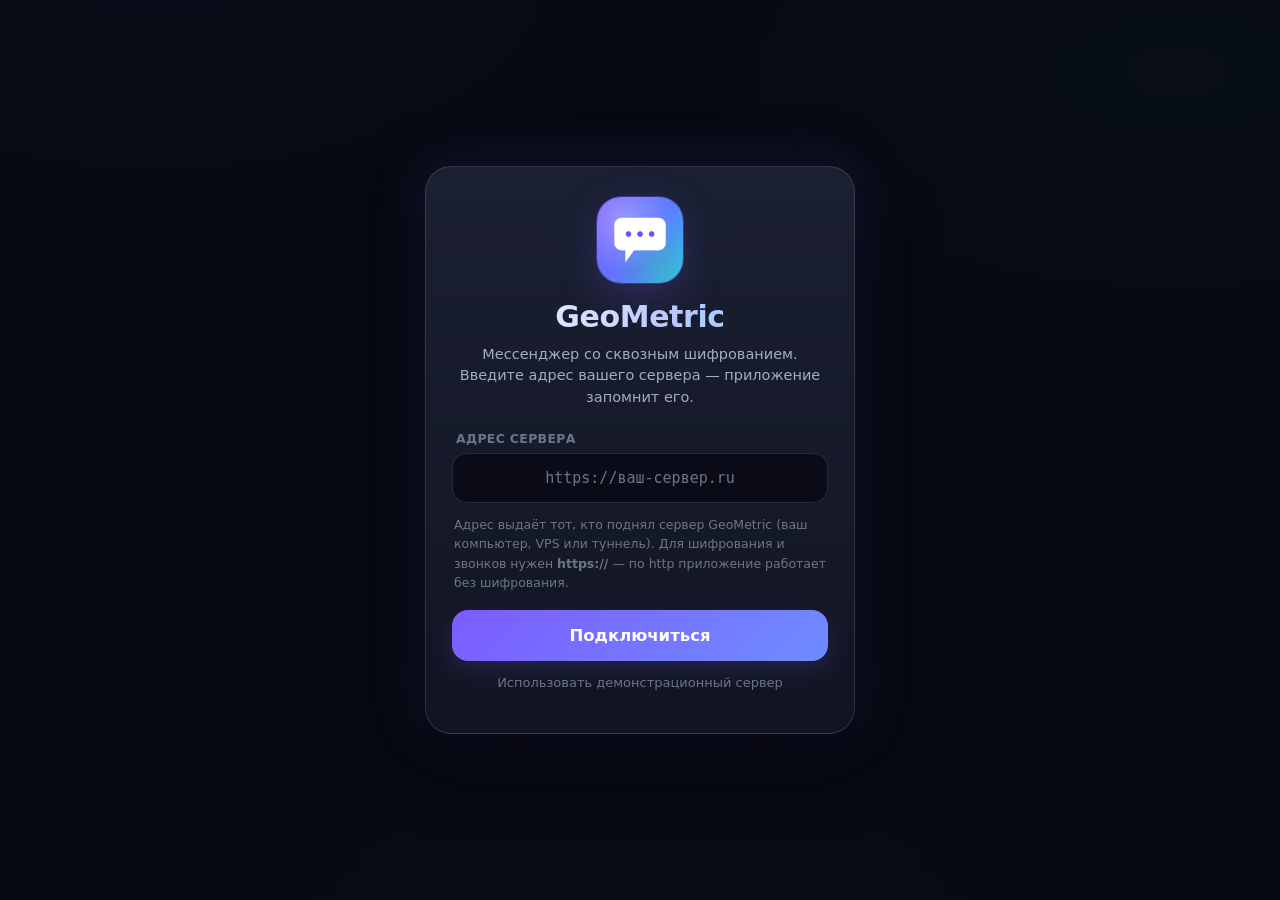
==== www/index.html @ a2c290f8 "Add files via upload" ====
<!DOCTYPE html>
<!-- GeoMetric — приложение-мессенджер. Этот файл описывает всю структуру интерфейса. -->
<html lang="ru" data-theme="dark">
<!-- data-theme переключает тему оформления: dark / light / amoled (меняется из JavaScript). -->
<head>
  <meta charset="UTF-8" />
  <!-- Кириллица отображается корректно только при UTF-8. -->
  <meta name="viewport" content="width=device-width, initial-scale=1, viewport-fit=cover, maximum-scale=1, user-scalable=no" />
  <!-- Адаптация под телефон: масштаб 1:1, учёт «вырезов» экрана (view-fit=cover).
       user-scalable=no запрещает «щипковый» зум — веб-страницы можно масштабировать,
       а приложения нет. -->
  <meta name="format-detection" content="telephone=no" />
  <!-- Телефонные номера в тексте не превращаются в ссылки-звонки браузера. -->
  <meta name="mobile-web-app-capable" content="yes" />
  <!-- На Android окно открывается без адресной строки (как приложение). -->
  <meta name="apple-mobile-web-app-capable" content="yes" />
  <!-- То же для iPhone/iPad. -->
  <meta name="apple-mobile-web-app-status-bar-style" content="black-translucent" />
  <!-- Статус-бар на iPhone: тёмный и прозрачный, сливается с интерфейсом. -->
  <meta name="theme-color" content="#0b0d12" />
  <!-- Цвет статус-бара в мобильном приложении. -->
  <meta name="description" content="GeoMetric — мессенджер со сквозным шифрованием, звонками и историями." />
  <!-- Короткое описание приложения. -->
  <title>GeoMetric</title>
  <!-- Заголовок окна. -->
  <link rel="manifest" href="manifest.webmanifest" />
  <!-- «Паспорт» приложения: по нему телефон установит GeoMetric как обычное приложение. -->
  <link rel="apple-touch-icon" href="icons/apple-touch-icon.png" />
  <!-- Иконка для установки на iPhone/iPad. -->
  <link rel="icon" href="icons/favicon.png" />
  <!-- Иконка вкладки в браузере. -->
  <link rel="stylesheet" href="style.css" />
  <!-- Новый слой оформления: современный вид приложения -->
  <link rel="stylesheet" href="design.css" />
  <!-- Наши стили: темы, анимации, вёрстка. -->
  <script src="socket.io.min.js"></script>
  <!-- Библиотека связи с сервером в реальном времени. -->
</head>
<body>

<!-- ======================= СПРАЙТ ИКОНОК =======================
     Все иконки нарисованы один раз здесь (векторно) и переиспользуются
     в разметке тегом <svg><use href="#i-имя"></use></svg>.
     Векторные иконки одинаковы на Windows, Linux, macOS, Android и iOS. -->
<svg width="0" height="0" style="position:absolute" aria-hidden="true">
  <defs>
    <!-- Определения переиспользуемых символов. -->
    <symbol id="i-logo" viewBox="0 0 24 24"><path d="M4 5.5A1.5 1.5 0 0 1 5.5 4h13A1.5 1.5 0 0 1 20 5.5v9.6a1.5 1.5 0 0 1-1.5 1.5H9.8l-4.2 3.3A1 1 0 0 1 4 19.1V5.5Z" fill="currentColor"/><circle cx="9" cy="10" r="1.3" fill="#fff"/><circle cx="12" cy="10" r="1.3" fill="#fff"/><circle cx="15" cy="10" r="1.3" fill="#fff"/></symbol>
    <!-- Логотип-«облачко сообщения». -->
    <symbol id="i-search" viewBox="0 0 24 24" fill="none" stroke="currentColor" stroke-width="1.8" stroke-linecap="round"><circle cx="11" cy="11" r="6.4"/><path d="m16 16 4 4"/></symbol>
    <!-- Лупа (поиск). -->
    <symbol id="i-edit" viewBox="0 0 24 24" fill="none" stroke="currentColor" stroke-width="1.8" stroke-linecap="round" stroke-linejoin="round"><path d="M4 20h4L20 8l-4-4L4 16v4Z"/><path d="M14.5 5.5 18.5 9.5"/></symbol>
    <!-- Карандаш (новый чат). -->
    <symbol id="i-plus" viewBox="0 0 24 24" fill="none" stroke="currentColor" stroke-width="1.9" stroke-linecap="round"><circle cx="12" cy="12" r="8.6"/><path d="M12 8.4v7.2M8.4 12h7.2"/></symbol>
    <!-- Плюс в круге (добавить историю). -->
    <symbol id="i-phone" viewBox="0 0 24 24" fill="currentColor"><path d="M6.6 3.5c.6 0 1.1.35 1.35.9l1.25 2.75c.25.5.15 1.1-.2 1.55l-1.1 1.3a12.6 12.6 0 0 0 5.1 5.05l1.3-1.1c.45-.4 1.05-.5 1.6-.25l2.75 1.25c.55.25.9.75.9 1.35v2.4c0 .95-.8 1.75-1.75 1.7C11.3 20 4 12.7 3.5 5.25A1.7 1.7 0 0 1 5.2 3.5h1.4Z"/></symbol>
    <!-- Трубка (аудиозвонок). -->
    <symbol id="i-video" viewBox="0 0 24 24" fill="none" stroke="currentColor" stroke-width="1.8" stroke-linejoin="round"><rect x="3" y="6.4" width="12.6" height="11.2" rx="2.6"/><path d="M15.6 11.2 21 8v8l-5.4-3.2Z"/></symbol>
    <!-- Камера (видеозвонок). -->
    <symbol id="i-send" viewBox="0 0 24 24" fill="currentColor"><path d="M20.6 3.7 3.9 10.3c-.7.3-.7 1.3.1 1.5l6 1.9 1.9 6c.2.7 1.2.8 1.5 0l8.2-16Z"/></symbol>
    <!-- Самолётик (отправить). -->
    <symbol id="i-smile" viewBox="0 0 24 24" fill="none" stroke="currentColor" stroke-width="1.7" stroke-linecap="round"><circle cx="12" cy="12" r="8.5"/><path d="M9.2 9.8h.01M14.8 9.8h.01"/><path d="M8.8 14.1a4.3 4.3 0 0 0 6.4 0"/></symbol>
    <!-- Смайлик (эмодзи). -->
    <symbol id="i-clip" viewBox="0 0 24 24" fill="none" stroke="currentColor" stroke-width="1.7" stroke-linecap="round"><path d="M19.5 11.6 11.7 19.4a4.6 4.6 0 0 1-6.5-6.5l7.9-7.9a3.2 3.2 0 0 1 4.5 4.5l-7.9 7.9a1.8 1.8 0 0 1-2.5-2.5l7.1-7.1"/></symbol>
    <!-- Скрепка (прикрепить файл). -->
    <symbol id="i-x" viewBox="0 0 24 24" fill="none" stroke="currentColor" stroke-width="1.9" stroke-linecap="round"><path d="M6.5 6.5l11 11M17.5 6.5l-11 11"/></symbol>
    <!-- Крестик (закрыть). -->
    <symbol id="i-back" viewBox="0 0 24 24" fill="none" stroke="currentColor" stroke-width="2" stroke-linecap="round" stroke-linejoin="round"><path d="M14.5 5 7.5 12l7 7"/></symbol>
    <!-- Стрелка назад. -->
    <symbol id="i-chevron" viewBox="0 0 24 24" fill="none" stroke="currentColor" stroke-width="2" stroke-linecap="round" stroke-linejoin="round"><path d="M9.5 5.5l7 6.5-7 6.5"/></symbol>
    <!-- Стрелка «вперёд» (пункты настроек). -->
    <symbol id="i-settings" viewBox="0 0 24 24" fill="none" stroke="currentColor" stroke-width="1.7" stroke-linecap="round" stroke-linejoin="round"><circle cx="12" cy="12" r="3"/><path d="M19.4 15a1.7 1.7 0 0 0 .34 1.87l.06.06a2 2 0 1 1-2.83 2.83l-.06-.06a1.7 1.7 0 0 0-1.87-.34 1.7 1.7 0 0 0-1.04 1.56V21a2 2 0 1 1-4 0v-.07a1.7 1.7 0 0 0-1.11-1.56 1.7 1.7 0 0 0-1.87.34l-.06.06a2 2 0 1 1-2.83-2.83l.06-.06a1.7 1.7 0 0 0 .34-1.87 1.7 1.7 0 0 0-1.56-1.04H3a2 2 0 1 1 0-4h.07A1.7 1.7 0 0 0 4.63 8.6a1.7 1.7 0 0 0-.34-1.87l-.06-.06a2 2 0 1 1 2.83-2.83l.06.06a1.7 1.7 0 0 0 1.87.34H9a1.7 1.7 0 0 0 1-1.56V3a2 2 0 1 1 4 0v.07a1.7 1.7 0 0 0 1.04 1.56 1.7 1.7 0 0 0 1.87-.34l.06-.06a2 2 0 1 1 2.83 2.83l-.06.06a1.7 1.7 0 0 0-.34 1.87V9c.24.63.85 1.05 1.53 1.05H21a2 2 0 1 1 0 4h-.07a1.7 1.7 0 0 0-1.53 1.05Z"/></symbol>
    <!-- Шестерёнка (настройки). -->
    <symbol id="i-lock" viewBox="0 0 24 24" fill="none" stroke="currentColor" stroke-width="1.8" stroke-linecap="round" stroke-linejoin="round"><rect x="4.5" y="10" width="15" height="10.5" rx="2.6"/><path d="M8 10V7.8a4 4 0 0 1 8 0V10"/></symbol>
    <!-- Замок закрыт — сообщение зашифровано. -->
    <symbol id="i-unlock" viewBox="0 0 24 24" fill="none" stroke="currentColor" stroke-width="1.8" stroke-linecap="round" stroke-linejoin="round"><rect x="4.5" y="10" width="15" height="10.5" rx="2.6"/><path d="M8 10V7.8a4 4 0 0 1 7.5-1.9"/></symbol>
    <!-- Замок открыт — шифрование недоступно. -->
    <symbol id="i-shield" viewBox="0 0 24 24" fill="none" stroke="currentColor" stroke-width="1.7" stroke-linejoin="round"><path d="M12 3.5 5 6.4v5.3c0 4.2 2.9 7.6 7 8.8 4.1-1.2 7-4.6 7-8.8V6.4L12 3.5Z"/><path d="m9.2 12 2 2 3.6-3.8"/></symbol>
    <!-- Щит (безопасность). -->
    <symbol id="i-bell" viewBox="0 0 24 24" fill="none" stroke="currentColor" stroke-width="1.7" stroke-linecap="round" stroke-linejoin="round"><path d="M6.5 10a5.5 5.5 0 0 1 11 0c0 4 1.5 5.5 1.5 5.5H5S6.5 14 6.5 10Z"/><path d="M10 18.5a2 2 0 0 0 4 0"/></symbol>
    <!-- Колокольчик (уведомления). -->
    <symbol id="i-user" viewBox="0 0 24 24" fill="none" stroke="currentColor" stroke-width="1.7" stroke-linecap="round"><circle cx="12" cy="8.5" r="3.8"/><path d="M4.8 20c.9-3.6 3.8-5.6 7.2-5.6s6.3 2 7.2 5.6"/></symbol>
    <!-- Силуэт (профиль). -->
    <symbol id="i-palette" viewBox="0 0 24 24" fill="none" stroke="currentColor" stroke-width="1.6" stroke-linecap="round"><path d="M12 3.5a8.5 8.5 0 1 0 0 17c1.4 0 2-.8 2-1.7 0-1.6-1.7-1.9-1.7-3.3 0-1 .8-1.7 1.9-1.7h1.9c2.1 0 3.4-1.4 3.4-3.3C19.5 6.6 16.2 3.5 12 3.5Z"/><circle cx="8.6" cy="10" r="1.1" fill="currentColor" stroke="none"/><circle cx="12" cy="8" r="1.1" fill="currentColor" stroke="none"/><circle cx="15.4" cy="10" r="1.1" fill="currentColor" stroke="none"/></symbol>
    <!-- Палитра (тема оформления). -->
    <symbol id="i-mic" viewBox="0 0 24 24" fill="none" stroke="currentColor" stroke-width="1.8" stroke-linecap="round"><rect x="9" y="3" width="6" height="11" rx="3"/><path d="M5.5 11.5a6.5 6.5 0 0 0 13 0M12 18v3"/></symbol>
    <!-- Микрофон включён. -->
    <symbol id="i-mic-off" viewBox="0 0 24 24" fill="none" stroke="currentColor" stroke-width="1.8" stroke-linecap="round"><rect x="9" y="3" width="6" height="11" rx="3"/><path d="M5.5 11.5a6.5 6.5 0 0 0 13 0M12 18v3M4 3.5l16.5 17"/></symbol>
    <!-- Микрофон выключен. -->
    <symbol id="i-cam" viewBox="0 0 24 24" fill="none" stroke="currentColor" stroke-width="1.8" stroke-linejoin="round"><rect x="3" y="6.4" width="12.6" height="11.2" rx="2.6"/><path d="M15.6 11.2 21 8v8l-5.4-3.2Z"/></symbol>
    <!-- Камера включена. -->
    <symbol id="i-cam-off" viewBox="0 0 24 24" fill="none" stroke="currentColor" stroke-width="1.8" stroke-linejoin="round"><rect x="3" y="6.4" width="12.6" height="11.2" rx="2.6"/><path d="M15.6 11.2 21 8v8l-5.4-3.2Z"/><path d="M4 3.5l16.5 17" stroke-linecap="round"/></symbol>
    <!-- Камера выключена. -->
    <symbol id="i-phone-in" viewBox="0 0 24 24" fill="currentColor"><path d="M6.6 3.5c.6 0 1.1.35 1.35.9l1.25 2.75c.25.5.15 1.1-.2 1.55l-1.1 1.3a12.6 12.6 0 0 0 5.1 5.05l1.3-1.1c.45-.4 1.05-.5 1.6-.25l2.75 1.25c.55.25.9.75.9 1.35v2.4c0 .95-.8 1.75-1.75 1.7C11.3 20 4 12.7 3.5 5.25A1.7 1.7 0 0 1 5.2 3.5h1.4Z"/><path d="M14 9.8h5m0 0-2.2-2.2M19 9.8l-2.2 2.2" stroke="#0b0d12" stroke-width="1.6" fill="none" stroke-linecap="round" stroke-linejoin="round"/></symbol>
    <!-- Входящий звонок (трубка со стрелкой внутрь). -->
    <symbol id="i-phone-out" viewBox="0 0 24 24" fill="currentColor"><path d="M6.6 3.5c.6 0 1.1.35 1.35.9l1.25 2.75c.25.5.15 1.1-.2 1.55l-1.1 1.3a12.6 12.6 0 0 0 5.1 5.05l1.3-1.1c.45-.4 1.05-.5 1.6-.25l2.75 1.25c.55.25.9.75.9 1.35v2.4c0 .95-.8 1.75-1.75 1.7C11.3 20 4 12.7 3.5 5.25A1.7 1.7 0 0 1 5.2 3.5h1.4Z"/><path d="M19 4.6h-5m0 0 2.2-2.2M14 4.6l2.2 2.2" stroke="#0b0d12" stroke-width="1.6" fill="none" stroke-linecap="round" stroke-linejoin="round"/></symbol>
    <!-- Исходящий звонок (трубка со стрелкой наружу). -->
    <symbol id="i-phone-missed" viewBox="0 0 24 24" fill="none" stroke="currentColor" stroke-width="1.9" stroke-linecap="round" stroke-linejoin="round"><path d="M3.5 7.5 6 5.6a1.6 1.6 0 0 1 2 .1l1.6 1.5c.5.5.6 1.3.2 1.9l-.6.9a11 11 0 0 0 3.6 3.5l.9-.6c.6-.4 1.4-.3 1.9.2l1.5 1.6c.5.5.5 1.4 0 2l-1.9 2.4a1.6 1.6 0 0 1-1.8.5C9 18.3 5.7 15 3 9.3a1.6 1.6 0 0 1 .5-1.8Z"/><path d="M15 3.5h5.5M20.5 3.5V9"/></symbol>
    <!-- Пропущенный звонок (перечёркнутая стрелка). -->
    <symbol id="i-bookmark" viewBox="0 0 24 24" fill="none" stroke="currentColor" stroke-width="1.8" stroke-linecap="round" stroke-linejoin="round"><path d="M6 4h12a1 1 0 0 1 1 1v15l-7-4-7 4V5a1 1 0 0 1 1-1Z"/></symbol>
    <!-- Закладка — для Избранного. -->
    <symbol id="i-broadcast" viewBox="0 0 24 24" fill="none" stroke="currentColor" stroke-width="1.8" stroke-linecap="round" stroke-linejoin="round"><path d="M4 10v4a1 1 0 0 0 1 1h2l5 4V5L7 9H5a1 1 0 0 0-1 1Z"/><path d="M17 8a5 5 0 0 1 0 8"/></symbol>
    <!-- Рупор — для каналов. -->
    <symbol id="i-users" viewBox="0 0 24 24" fill="none" stroke="currentColor" stroke-width="1.8" stroke-linecap="round" stroke-linejoin="round"><path d="M16 20v-1.5a4 4 0 0 0-4-4H7a4 4 0 0 0-4 4V20"/><circle cx="9.5" cy="7.5" r="3.5"/><path d="M21 20v-1.5a4 4 0 0 0-3-3.87"/><path d="M15.5 4.2a3.5 3.5 0 0 1 0 6.6"/></symbol>
    <!-- Группа людей — для групп. -->
    <symbol id="i-reply" viewBox="0 0 24 24" fill="none" stroke="currentColor" stroke-width="1.8" stroke-linecap="round" stroke-linejoin="round"><path d="M9 7 4 12l5 5"/><path d="M4 12h9a7 7 0 0 1 7 7v1"/></symbol>
    <!-- Стрелка влево — «ответить». -->
    <symbol id="i-maximize" viewBox="0 0 24 24" fill="none" stroke="currentColor" stroke-width="1.8" stroke-linecap="round" stroke-linejoin="round"><rect x="4.5" y="4.5" width="15" height="15" rx="2.5"/></symbol>
    <!-- Квадрат — «развернуть окно». -->
    <symbol id="i-chat" viewBox="0 0 24 24" fill="none" stroke="currentColor" stroke-width="1.8" stroke-linecap="round" stroke-linejoin="round"><path d="M21 12a8 8 0 0 1-8 8H8l-4 3v-6.5A8 8 0 0 1 12 4h1a8 8 0 0 1 8 8Z"/></symbol>
    <!-- Облачко сообщения — логотип. -->
    <symbol id="i-trash" viewBox="0 0 24 24" fill="none" stroke="currentColor" stroke-width="1.7" stroke-linecap="round"><path d="M4 6.8h16M9.5 6.8V4.6h5v2.2M6.4 6.8 7.4 20h9.2l1-13.2"/></symbol>
    <!-- Корзина (удалить историю). -->
    <symbol id="i-check" viewBox="0 0 24 24" fill="none" stroke="currentColor" stroke-width="2.2" stroke-linecap="round" stroke-linejoin="round"><path d="m5 12.5 4.5 4.5L19 7"/></symbol>
    <!-- Галочка (доставлено). -->
    <symbol id="i-double-check" viewBox="0 0 24 24" fill="none" stroke="currentColor" stroke-width="2.2" stroke-linecap="round" stroke-linejoin="round"><path d="m2.5 12.5 4 4L14 8"/><path d="m9.5 16.5 8-8.5 4 4"/></symbol>
    <!-- Двойная галочка (прочитано). -->
    <symbol id="i-eye" viewBox="0 0 24 24" fill="none" stroke="currentColor" stroke-width="1.7" stroke-linecap="round"><path d="M2.5 12S6 6.5 12 6.5 21.5 12 21.5 12 18 17.5 12 17.5 2.5 12 2.5 12Z"/><circle cx="12" cy="12" r="2.8"/></symbol>
    <!-- Глаз (просмотры истории). -->
    <symbol id="i-photo" viewBox="0 0 24 24" fill="none" stroke="currentColor" stroke-width="1.7" stroke-linejoin="round"><rect x="3.5" y="5" width="17" height="14" rx="3"/><circle cx="9" cy="10.5" r="1.6"/><path d="m5 17 4.5-4.2L13 16l2.6-2.4L20 17.5"/></symbol>
    <!-- Картинка. -->
    <symbol id="i-logout" viewBox="0 0 24 24" fill="none" stroke="currentColor" stroke-width="1.8" stroke-linecap="round" stroke-linejoin="round"><path d="M15 4.5h3.5A1.5 1.5 0 0 1 20 6v12a1.5 1.5 0 0 1-1.5 1.5H15"/><path d="M10.5 8 6.5 12l4 4M6.5 12H15"/></symbol>
    <!-- Выход из аккаунта. -->
    <symbol id="i-minimize" viewBox="0 0 24 24" fill="none" stroke="currentColor" stroke-width="1.9" stroke-linecap="round"><path d="M6 12h12"/></symbol>
    <!-- Свернуть окно звонка. -->
    <symbol id="i-copy" viewBox="0 0 24 24" fill="none" stroke="currentColor" stroke-width="1.7" stroke-linejoin="round"><rect x="8.5" y="8.5" width="11" height="11" rx="2.4"/><path d="M15.5 5.5H6.5a2 2 0 0 0-2 2v9"/></symbol>
    <!-- Копировать (логин, отпечаток ключа). -->
    <symbol id="i-key" viewBox="0 0 24 24" fill="none" stroke="currentColor" stroke-width="1.7" stroke-linecap="round" stroke-linejoin="round"><circle cx="8" cy="12" r="3.6"/><path d="M11.6 12H21m-3 0v3.2M15 12v2.2"/></symbol>
    <!-- Ключ (шифрование). -->
    <symbol id="i-download" viewBox="0 0 24 24" fill="none" stroke="currentColor" stroke-width="1.8" stroke-linecap="round" stroke-linejoin="round"><path d="M12 4v10m0 0 4-4m-4 4-4-4M5 19h14"/></symbol>
    <!-- Установить приложение. -->
  </defs>
</svg>

<!-- ============ ЭКРАН ЗАПУСКА (чтобы приложение открывалось красиво) ============ -->
<div id="splash" class="splash">
  <!-- Эта заставка показывается первые доли секунды, как в настоящих приложениях. -->
  <div class="splash-inner">
    <!-- Обёртка для центрирования. -->
    <div class="splash-logo"><svg><use href="#i-logo"></use></svg></div>
    <!-- Логотип GeoMetric. -->
    <div class="splash-name">GeoMetric</div>
    <!-- Название. -->
    <div class="splash-loader"><span></span></div>
    <!-- Полоска загрузки. -->
  </div>
</div>

<!-- ======================= ЭКРАН ВХОДА ======================= -->
<!-- ==========================================================================
     ЭКРАН ПОДКЛЮЧЕНИЯ К СЕРВЕРУ
     Приложение — самостоятельная программа: интерфейс лежит внутри неё,
     а сервер нужен только для обмена сообщениями. Поэтому адрес сервера
     вводится один раз и запоминается на устройстве.
=========================================================================== -->
<div id="server-screen" class="server-screen hidden">
  <!-- Карточка подключения -->
  <div class="server-card">
    <!-- Логотип приложения -->
    <div class="server-logo">
      <img src="icons/icon-512.png" alt="GeoMetric" />
    </div>
    <!-- Заголовок -->
    <h1 class="server-title">GeoMetric</h1>
    <!-- Подзаголовок -->
    <p class="server-sub">Мессенджер со сквозным шифрованием. Введите адрес вашего сервера — приложение запомнит его.</p>

    <!-- Поле ввода адреса -->
    <label class="server-label" for="server-input">Адрес сервера</label>
    <input id="server-input" class="input server-input" type="text" spellcheck="false" autocomplete="off"
           placeholder="https://ваш-сервер.ru" />

    <!-- Пояснение -->
    <p class="server-hint" id="server-hint">
      Адрес выдаёт тот, кто поднял сервер GeoMetric (ваш компьютер, VPS или туннель).
      Для шифрования и звонков нужен <b>https://</b> — по http приложение работает без шифрования.
    </p>

    <!-- Кнопка подключения -->
    <button id="server-connect" class="btn btn-primary server-btn">Подключиться</button>
    <!-- Ссылка «попробовать демо-сервер» -->
    <button id="server-demo" class="server-demo">Использовать демонстрационный сервер</button>
    <!-- Место для сообщения об ошибке -->
    <div id="server-error" class="auth-error"></div>
  </div>
</div>

<div id="auth-screen" class="auth hidden">
  <!-- Экран авторизации: слева «рекламный» блок, справа форма. -->
  <div class="auth-art">
    <!-- Левая (красивая) половина. -->
    <div class="auth-art-inner">
      <!-- Содержимое левой половины. -->
      <div class="brand">
        <!-- Логотип и название. -->
        <div class="brand-logo"><svg><use href="#i-logo"></use></svg></div>
        <!-- Значок. -->
        <div class="brand-title">GeoMetric</div>
        <!-- Имя приложения. -->
      </div>
      <h2 class="auth-headline">Общайтесь так,<br />чтобы это осталось <span>только вашим</span></h2>
      <!-- Заголовок-слоган. -->
      <ul class="auth-features">
        <!-- Список возможностей. -->
        <li><svg><use href="#i-lock"></use></svg><div><b>Сквозное шифрование</b><span>Сервер видит только «шифротекст» — прочитать переписку невозможно</span></div></li>
        <!-- Пункт про шифрование. -->
        <li><svg><use href="#i-phone"></use></svg><div><b>Звонки и видеозвонки</b><span>Звук идёт напрямую между устройствами (P2P)</span></div></li>
        <!-- Пункт про звонки. -->
        <li><svg><use href="#i-eye"></use></svg><div><b>Истории на 24 часа</b><span>С настройкой «видно всем» или «только контактам»</span></div></li>
        <!-- Пункт про истории. -->
        <li><svg><use href="#i-shield"></use></svg><div><b>Приватность под контролем</b><span>Можно скрыть статус «в сети» и время последнего визита</span></div></li>
        <!-- Пункт про приватность. -->
      </ul>
    </div>
  </div>

  <div class="auth-panel">
    <!-- Правая половина — форма. -->
    <div class="auth-card">
      <!-- Карточка формы. -->
      <div class="auth-tabs">
        <!-- Переключатель входа и регистрации. -->
        <button id="tab-login" class="tab active" type="button">Вход</button>
        <!-- Вкладка «Вход». -->
        <button id="tab-register" class="tab" type="button">Регистрация</button>
        <!-- Вкладка «Регистрация». -->
      </div>

      <form id="auth-form" class="auth-form" autocomplete="off">
        <!-- Форма. -->
        <label class="field hidden" id="wrap-name">
          <!-- Поле имени (только при регистрации). -->
          <span class="field-label">Как вас зовут</span>
          <!-- Подпись поля. -->
          <input id="field-name" class="input" type="text" placeholder="Например, Анна" maxlength="40" />
          <!-- Само поле. -->
        </label>
        <label class="field">
          <!-- Поле логина. -->
          <span class="field-label">Логин</span>
          <!-- Подпись. -->
          <input id="field-username" class="input" type="text" placeholder="латиница и цифры" autocomplete="username" required />
          <!-- Логин нужен, чтобы вас находили другие. -->
        </label>
        <label class="field">
          <!-- Поле пароля. -->
          <span class="field-label">Пароль</span>
          <!-- Подпись. -->
          <input id="field-password" class="input" type="password" placeholder="минимум 6 символов" autocomplete="current-password" required />
          <!-- Пароль: им шифруется ваш приватный ключ. -->
        </label>
        <label class="field hidden" id="wrap-password2">
          <!-- Повтор пароля (только при регистрации). -->
          <span class="field-label">Повторите пароль</span>
          <!-- Подпись. -->
          <input id="field-password2" class="input" type="password" placeholder="ещё раз" autocomplete="new-password" />
          <!-- Повтор для защиты от опечатки. -->
        </label>

        <div id="auth-note" class="auth-note hidden">
          <!-- Пояснение о том, что пароль важен для шифрования. -->
          <svg><use href="#i-key"></use></svg>
          <!-- Иконка ключа. -->
          <span>Пароль шифрует ваши сообщения. Мы не сможем его восстановить — запишите его в надёжном месте.</span>
          <!-- Текст-предупреждение. -->
        </div>

        <button id="auth-submit" class="btn btn-primary" type="submit">Войти</button>
        <!-- Кнопка отправки формы. -->
        <div id="auth-error" class="auth-error"></div>
        <!-- Место для сообщений об ошибке. -->
      </form>
    </div>
  </div>
</div>

<!-- =================== ЭКРАН РАЗБЛОКИРОВКИ ШИФРОВАНИЯ =================== -->
<div id="unlock-screen" class="unlock hidden">
  <!-- Когда страница перезагружена, приватный ключ нужно «разблокировать» паролем. -->
  <div class="unlock-card">
    <!-- Карточка. -->
    <div class="unlock-icon"><svg><use href="#i-lock"></use></svg></div>
    <!-- Замок. -->
    <h2>Разблокировать переписку</h2>
    <!-- Заголовок. -->
    <p>Ваши сообщения зашифрованы. Введите пароль, чтобы расшифровать их на этом устройстве.</p>
    <!-- Пояснение. -->
    <div class="unlock-user" id="unlock-user"></div>
    <!-- Карточка пользователя, который вошёл. -->
    <input id="unlock-password" class="input" type="password" placeholder="Пароль" />
    <!-- Поле пароля. -->
    <label class="check-row">
      <!-- Флажок «запомнить на этом устройстве». -->
      <input id="unlock-remember" type="checkbox" />
      <!-- Галочка. -->
      <span>Запомнить на этом устройстве (быстрее вход, но менее безопасно)</span>
      <!-- Подпись. -->
    </label>
    <button id="unlock-submit" class="btn btn-primary">Разблокировать</button>
    <!-- Кнопка. -->
    <button id="unlock-logout" class="btn btn-ghost">Выйти из аккаунта</button>
    <!-- Выход, если пароль забыт. -->
    <div id="unlock-error" class="auth-error"></div>
    <!-- Ошибки. -->
  </div>
</div>

<!-- ======================= ГЛАВНОЕ ОКНО ПРИЛОЖЕНИЯ ======================= -->
<div id="app" class="app hidden">
  <!-- Приложение целиком. -->

  <aside class="sidebar" id="sidebar">
    <!-- Левая колонка: профиль, поиск, истории, список чатов. -->
    <header class="side-top">
      <!-- Шапка сайдбара. -->
      <button class="me-card" id="me-block" title="Профиль">
        <!-- Карточка моего профиля (клик — открыть профиль). -->
        <div id="me-avatar"></div>
        <!-- Аватар вставляется из JavaScript. -->
        <div class="me-info">
          <!-- Имя и статус. -->
          <div class="me-name" id="me-name">—</div>
          <!-- Моё имя. -->
          <div class="me-sub" id="me-sub">@username</div>
          <!-- Логин и статус. -->
        </div>
      </button>
      <div class="top-actions">
        <!-- Кнопки действий. -->
        <button class="icon-btn" id="btn-settings" title="Настройки"><svg><use href="#i-settings"></use></svg></button>
        <!-- Настройки. -->
        <button class="icon-btn" id="btn-new-chat" title="Новый чат"><svg><use href="#i-edit"></use></svg></button>
        <!-- Новый чат. -->
      </div>
    </header>

    <div class="search-wrap">
      <!-- Блок поиска. -->
      <div class="search-box">
        <!-- Обёртка поля с иконкой. -->
        <svg><use href="#i-search"></use></svg>
        <!-- Иконка поиска. -->
        <input id="search" class="search" type="text" placeholder="Поиск по чатам" />
        <!-- Поле поиска по уже существующим чатам. -->
      </div>
    </div>

    <div class="stories-bar" id="stories-bar"></div>
    <!-- Лента историй — заполняется из JavaScript. -->

    <div class="tabs-wrap">
      <!-- Полоса вкладок чатов: «Все чаты», «Личные», «Группы», «Каналы» и свои вкладки. -->
      <div class="chat-tabs" id="tabs"></div>
      <!-- Вкладки рисуются из JavaScript. -->
      <div class="tab-underline"></div>
      <!-- «Бегунок» под активной вкладкой (плавно двигается). -->
    </div>

    <div class="chat-list" id="chat-list"></div>
    <!-- Список диалогов. -->
  </aside>

  <main class="chat-area" id="chat-area">
    <!-- Правая часть — переписка. -->
    <header class="chat-header hidden" id="chat-header">
      <!-- Шапка открытого чата. -->
      <button class="icon-btn only-mobile" id="btn-back" title="Назад"><svg><use href="#i-back"></use></svg></button>
      <!-- Кнопка «назад» (видна только на телефоне). -->
      <button class="peer-card" id="peer-card" title="Информация о собеседнике">
        <!-- Клик по собеседнику — показать его профиль и отпечаток ключа. -->
        <div id="peer-avatar"></div>
        <!-- Аватар собеседника. -->
        <div class="peer-info">
          <!-- Имя и статус. -->
          <div class="peer-name" id="peer-name">—</div>
          <!-- Имя. -->
          <div class="peer-status" id="peer-status"></div>
          <!-- Статус: «в сети», «печатает…», «был(а) …». -->
        </div>
      </button>
      <div class="chat-actions">
        <!-- Действия в чате. -->
        <button class="icon-btn" id="btn-call-audio" title="Аудиозвонок"><svg><use href="#i-phone"></use></svg></button>
        <!-- Позвонить. -->
        <button class="icon-btn" id="btn-call-video" title="Видеозвонок"><svg><use href="#i-video"></use></svg></button>
        <!-- Видеозвонок. -->
      </div>
    </header>

    <div class="empty-state" id="empty-state">
      <!-- Заглушка, когда чат не выбран. -->
      <div class="empty-art"><svg><use href="#i-logo"></use></svg></div>
      <!-- Картинка. -->
      <h3>Выберите чат</h3>
      <!-- Заголовок. -->
      <p>Или найдите собеседника по логину — переписка защищена сквозным шифрованием.</p>
      <!-- Пояснение. -->
      <button class="btn btn-primary btn-sm" id="empty-new-chat">Найти собеседника</button>
      <!-- Кнопка поиска людей. -->
    </div>

    <div class="messages" id="messages"></div>
    <!-- Лента сообщений (заполняется из JavaScript). -->
    <div class="typing-line" id="typing-line"></div>
    <!-- Строка «печатает…». -->

    <div class="reply-bar hidden" id="reply-bar"></div>
    <!-- Полоска «в ответ на…» (появляется, когда отвечаешь на сообщение). -->
    <div class="composer hidden" id="composer">
      <!-- Панель ввода. -->
      <div class="attach-preview hidden" id="attach-preview"></div>
      <!-- Превью прикреплённого файла перед отправкой. -->
      <div class="composer-row">
        <!-- Строка ввода. -->
        <button class="icon-btn" id="btn-emoji" title="Эмодзи"><svg><use href="#i-smile"></use></svg></button>
        <!-- Эмодзи. -->
        <button class="icon-btn" id="btn-attach" title="Прикрепить фото или видео"><svg><use href="#i-clip"></use></svg></button>
        <!-- Прикрепить файл. -->
        <input id="file-input" type="file" accept="image/*,video/*" class="hidden" />
        <!-- Скрытое поле выбора файла. -->
        <textarea id="message-input" class="message-input" rows="1" placeholder="Сообщение"></textarea>
        <!-- Поле ввода текста (textarea — чтобы можно было писать с новой строки). -->
        <div class="composer-readonly hidden" id="composer-readonly">
        <!-- Пояснение для канала: обычные подписчики писать не могут. -->
        <svg><use href="#i-broadcast"></use></svg>
        <!-- Иконка канала. -->
        <span>Писать могут только администраторы канала</span>
        <!-- Текст пояснения. -->
      </div>
      <button class="btn-send" id="btn-send" title="Отправить"><svg><use href="#i-send"></use></svg></button>
        <!-- Отправить. -->
      </div>
    </div>
  </main>

  <div id="emoji-panel" class="emoji-panel hidden"></div>
  <!-- Панель эмодзи. -->
</div>

<!-- ======================= МОДАЛЬНОЕ ОКНО: ПОИСК ЛЮДЕЙ ======================= -->
<div id="new-chat-modal" class="modal hidden">
  <div class="modal-card">
    <!-- Карточка окна. -->
    <div class="modal-head">
      <!-- Шапка. -->
      <h3>Новый чат</h3>
      <!-- Заголовок. -->
      <button class="icon-btn" id="new-chat-close"><svg><use href="#i-x"></use></svg></button>
      <!-- Закрыть. -->
    </div>
    <p class="modal-hint">Найдите человека по логину. Весь список пользователей никому не показывается — это часть приватности.</p>
    <!-- Пояснение. -->
    <div class="new-chat-actions">
      <!-- Быстрые действия: группа, канал, поиск открытых комнат, Избранное. -->
      <button class="new-chat-action" id="go-create-group"><svg><use href="#i-users"></use></svg><span>Новая группа</span></button>
      <!-- Создать группу. -->
      <button class="new-chat-action" id="go-create-channel"><svg><use href="#i-broadcast"></use></svg><span>Новый канал</span></button>
      <!-- Создать канал. -->
      <button class="new-chat-action" id="go-find-rooms"><svg><use href="#i-search"></use></svg><span>Найти канал</span></button>
      <!-- Найти открытую комнату. -->
      <button class="new-chat-action" id="go-saved"><svg><use href="#i-bookmark"></use></svg><span>Избранное</span></button>
      <!-- Открыть Избранное. -->
    </div>
    <div class="search-box">
      <!-- Поле поиска. -->
      <svg><use href="#i-search"></use></svg>
      <input id="user-search" class="search" type="text" placeholder="Логин или имя (минимум 2 символа)" />
    </div>
    <div id="user-list" class="user-list"></div>
    <!-- Результаты поиска. -->
  </div>
</div>

<!-- ======================= МОДАЛЬНОЕ ОКНО: ИСТОРИЯ ======================= -->
<div id="story-modal" class="modal hidden">
  <div class="modal-card">
    <!-- Карточка. -->
    <div class="modal-head">
      <!-- Шапка. -->
      <h3>Новая история</h3>
      <!-- Заголовок. -->
      <button class="icon-btn" id="story-close"><svg><use href="#i-x"></use></svg></button>
      <!-- Закрыть. -->
    </div>
    <div class="drop-zone" id="story-drop">
      <!-- Область выбора файла. -->
      <input id="story-file" type="file" accept="image/*,video/*" class="hidden" />
      <!-- Скрытое поле. -->
      <div class="drop-inner" id="story-preview-text">
        <!-- Подсказка. -->
        <svg><use href="#i-photo"></use></svg>
        <span>Нажмите, чтобы выбрать фото или видео</span>
      </div>
    </div>
    <img id="story-preview-img" class="story-preview hidden" alt="" />
    <!-- Превью картинки. -->
    <video id="story-preview-video" class="story-preview hidden" controls muted></video>
    <!-- Превью видео. -->
    <input id="story-text" class="input" type="text" placeholder="Подпись (необязательно)" maxlength="200" />
    <!-- Подпись. -->
    <div class="story-visibility" id="story-visibility">
      <!-- Выбор, кому видна история (id нужен, чтобы JavaScript мог повесить обработчик). -->
      <span>Кто увидит:</span>
      <!-- Подпись. -->
      <button class="pill active" data-vis="all">Все</button>
      <!-- Всем. -->
      <button class="pill" data-vis="contacts">Только контакты</button>
      <!-- Только тем, с кем есть переписка. -->
    </div>
    <button id="story-publish" class="btn btn-primary">Опубликовать на 24 часа</button>
    <!-- Кнопка публикации. -->
    <div id="story-error" class="auth-error"></div>
    <!-- Ошибки. -->
  </div>
</div>

<!-- ======================= ПРОСМОТР ИСТОРИЙ ======================= -->
<div id="story-viewer" class="story-viewer hidden">
  <!-- Полноэкранный просмотр. -->
  <div class="story-progress" id="story-progress"></div>
  <!-- Полоски прогресса. -->
  <div class="story-top">
    <!-- Верхняя панель. -->
    <div id="story-avatar"></div>
    <!-- Аватар автора. -->
    <div class="story-author" id="story-author">—</div>
    <!-- Имя. -->
    <div class="story-time" id="story-time"></div>
    <!-- Время публикации. -->
    <button class="icon-btn" id="story-delete" title="Удалить"><svg><use href="#i-trash"></use></svg></button>
    <!-- Удалить (свои истории). -->
    <button class="icon-btn" id="story-viewer-close" title="Закрыть"><svg><use href="#i-x"></use></svg></button>
    <!-- Закрыть. -->
  </div>
  <div id="story-stage" class="story-stage"></div>
  <!-- Здесь показывается фото/видео. -->
  <div class="story-caption" id="story-caption"></div>
  <!-- Подпись. -->
  <div class="story-views" id="story-views"></div>
  <!-- Счётчик просмотров. -->
  <button class="story-nav prev" id="story-prev"><svg><use href="#i-back"></use></svg></button>
  <!-- Листать назад. -->
  <button class="story-nav next" id="story-next"><svg><use href="#i-chevron"></use></svg></button>
  <!-- Листать вперёд. -->
</div>

<!-- ======================= ПРОФИЛЬ ======================= -->
<div id="profile-modal" class="modal hidden">
  <div class="modal-card modal-wide">
    <!-- Карточка профиля. -->
    <div class="modal-head">
      <!-- Шапка. -->
      <h3 id="profile-title">Профиль</h3>
      <!-- Заголовок (меняется: «Мой профиль» или имя собеседника). -->
      <button class="icon-btn" id="profile-close"><svg><use href="#i-x"></use></svg></button>
      <!-- Закрыть. -->
    </div>

    <div id="profile-view">
      <!-- Режим просмотра/редактирования профиля. -->
      <div class="profile-top">
        <!-- Верхняя часть с аватаром. -->
        <div class="avatar-editor" id="avatar-editor">
          <!-- Аватар (клик — сменить). -->
          <div id="profile-avatar"></div>
          <!-- Сам кружок. -->
          <span class="avatar-badge" id="avatar-badge"><svg><use href="#i-photo"></use></svg></span>
          <!-- Значок «сменить фото». -->
        </div>
        <div class="profile-identity">
          <!-- Имя и логин. -->
          <input id="profile-name" class="input" type="text" maxlength="40" placeholder="Ваше имя" />
          <!-- Имя. -->
          <div class="username-row">
            <!-- Строка с логином. -->
            <span id="profile-username">@—</span>
            <!-- Логин читать нельзя (он идентификатор). -->
            <button class="mini-btn" id="copy-username"><svg><use href="#i-copy"></use></svg> Копировать</button>
            <!-- Кнопка копирования. -->
          </div>
        </div>
      </div>
      <label class="field">
        <!-- Описание профиля. -->
        <span class="field-label">О себе</span>
        <!-- Подпись. -->
        <textarea id="profile-bio" class="input" rows="2" maxlength="200" placeholder="Пара слов о себе"></textarea>
        <!-- Поле описания. -->
      </label>
      <div class="color-picker" id="color-picker">
        <!-- Палитра цветов аватара. -->
      </div>
      <div class="row-actions" id="profile-save-row">
        <!-- Кнопки сохранения. -->
        <button class="btn btn-primary" id="profile-save">Сохранить</button>
        <!-- Сохранить изменения. -->
      </div>

      <div class="section" id="security-section">
        <!-- Отпечаток ключа: у себя — свой, у собеседника — его. Сверив эти строки голосом,
             можно убедиться, что посреди переписки не встал «подслушивающий» сервер. -->
        <!-- Раздел безопасности (виден только в своём профиле). -->
        <div class="section-title"><svg><use href="#i-shield"></use></svg> Безопасность</div>
        <!-- Заголовок раздела. -->
        <div class="kv"><span id="fp-label">Ваш отпечаток ключа</span><code id="my-fingerprint">—</code></div>
        <!-- Отпечаток публичного ключа — его можно сверить с собеседником голосом. -->
        <div class="kv"><span>Шифрование</span><b id="enc-status">—</b></div>
        <!-- Статус шифрования. -->
        <div class="key-actions">
          <!-- Действия. -->
          <button class="btn btn-ghost btn-sm" id="btn-regen-keys">Сбросить ключи</button>
          <!-- Пересоздать ключи (старые сообщения перестанут читаться!). -->
          <button class="btn btn-ghost btn-sm" id="btn-forget-device">Забыть ключ на устройстве</button>
          <!-- Убрать сохранённый ключ с этого устройства. -->
        </div>
        <p class="hint">Ключи пересоздаются, если вы считаете, что устройство могли взломать. Старые сообщения после этого прочитать нельзя.</p>
        <!-- Предупреждение. -->
      </div>

      <div class="section" id="password-section">
        <!-- Раздел смены пароля. -->
        <div class="section-title"><svg><use href="#i-key"></use></svg> Смена пароля</div>
        <!-- Заголовок. -->
        <input id="pass-old" class="input" type="password" placeholder="Текущий пароль" />
        <!-- Старый пароль. -->
        <input id="pass-new" class="input" type="password" placeholder="Новый пароль (минимум 6 символов)" />
        <!-- Новый пароль. -->
        <input id="pass-new2" class="input" type="password" placeholder="Повторите новый пароль" />
        <!-- Повтор. -->
        <button class="btn btn-primary btn-sm" id="btn-change-password">Сменить пароль</button>
        <!-- Кнопка. -->
        <p class="hint">При смене пароля ключ шифрования автоматически перешифровывается — история сохранится.</p>
        <!-- Пояснение. -->
      </div>

      <div class="row-actions" id="peer-actions">
        <!-- Действия с собеседником. -->
        <button class="btn btn-primary" id="peer-call-audio"><svg><use href="#i-phone"></use></svg> Позвонить</button>
        <!-- Позвонить. -->
        <button class="btn btn-ghost" id="peer-call-video"><svg><use href="#i-video"></use></svg> Видео</button>
        <!-- Видеозвонок. -->
      </div>
    </div>
  </div>
</div>

<!-- ======================= НАСТРОЙКИ ======================= -->
<div id="settings-modal" class="modal hidden">
  <div class="modal-card modal-wide">
    <!-- Карточка настроек. -->
    <div class="modal-head">
      <!-- Шапка. -->
      <h3>Настройки</h3>
      <!-- Заголовок. -->
      <button class="icon-btn" id="settings-close"><svg><use href="#i-x"></use></svg></button>
      <!-- Закрыть. -->
    </div>

    <div class="settings-scroll">
      <!-- Прокручиваемая область настроек. -->
      <div class="section">
        <!-- Раздел «Оформление». -->
        <div class="section-title"><svg><use href="#i-palette"></use></svg> Оформление</div>
        <!-- Заголовок. -->
        <div class="theme-picker" id="theme-picker">
          <!-- Выбор темы. -->
          <button class="theme-card" data-theme-value="dark"><span class="sw sw-dark"></span>Тёмная</button>
          <!-- Тёмная тема. -->
          <button class="theme-card" data-theme-value="light"><span class="sw sw-light"></span>Светлая</button>
          <!-- Светлая тема. -->
          <button class="theme-card" data-theme-value="amoled"><span class="sw sw-amoled"></span>AMOLED</button>
          <!-- Чёрная тема (экономит батарею на OLED-экранах). -->
        </div>
        <label class="switch-row"><span>Компактный список чатов</span><input type="checkbox" id="set-compact" /><i></i></label>
        <!-- Переключатель. -->
      </div>

      <div class="section">
        <!-- Раздел «Сообщения». -->
        <div class="section-title"><svg><use href="#i-send"></use></svg> Сообщения</div>
        <!-- Заголовок. -->
        <label class="switch-row"><span>Отправлять по Enter</span><input type="checkbox" id="set-enter" /><i></i></label>
        <!-- Отправка по Enter. -->
        <label class="switch-row"><span>Отправлять галочки «прочитано»</span><input type="checkbox" id="set-read" /><i></i></label>
        <!-- Если выключить, собеседник не увидит, что вы прочитали. -->
        <label class="switch-row"><span>Звуки сообщений и звонков</span><input type="checkbox" id="set-sounds" /><i></i></label>
        <!-- Звуки. -->
        <label class="switch-row"><span>Уведомления на рабочем столе</span><input type="checkbox" id="set-notify" /><i></i></label>
        <!-- Системные уведомления. -->
      </div>

      <div class="section">
        <!-- Раздел «Приватность». -->
        <div class="section-title"><svg><use href="#i-shield"></use></svg> Приватность</div>
        <!-- Заголовок. -->
        <label class="switch-row"><span>Скрыть статус «в сети»</span><input type="checkbox" id="set-hide-online" /><i></i></label>
        <!-- Никто не будет видеть, что вы сейчас в приложении. -->
        <label class="switch-row"><span>Скрыть «был(а) недавно»</span><input type="checkbox" id="set-hide-seen" /><i></i></label>
        <!-- Скрыть время последнего визита. -->
        <div class="select-row">
          <!-- Выбор видимости историй. -->
          <span>Кто видит мои истории</span>
          <!-- Подпись. -->
          <select id="set-story-vis" class="select">
            <!-- Список вариантов. -->
            <option value="all">Все</option>
            <!-- Всем. -->
            <option value="contacts">Только контакты</option>
            <!-- Только тем, с кем есть переписка. -->
          </select>
        </div>
        <div class="select-row">
          <!-- Длительность показа фото-истории. -->
          <span>Показ фото в истории</span>
          <!-- Подпись. -->
          <select id="set-story-seconds" class="select">
            <!-- Варианты. -->
            <option value="3">3 секунды</option>
            <option value="5">5 секунд</option>
            <option value="8">8 секунд</option>
            <option value="10">10 секунд</option>
          </select>
        </div>
      </div>

      <div class="section">
        <!-- Раздел «Приложение». -->
        <div class="section-title"><svg><use href="#i-download"></use></svg> Приложение</div>
        <!-- Заголовок. -->
        <div class="kv"><span>Режим</span><b id="app-mode">—</b></div>
        <!-- «В окне приложения» или «В браузере». -->
        <div class="kv"><span>Шифрование</span><b id="enc-status-2">—</b></div>
        <!-- Статус E2EE. -->
        <button class="btn btn-ghost btn-sm" id="btn-install">Установить приложение</button>
        <!-- Установка (появится, когда это возможно). -->
        <button class="btn btn-ghost btn-sm" id="btn-clear">Очистить кэш и данные</button>
        <!-- Сброс локальных данных. -->
        <button class="btn btn-danger btn-sm" id="btn-logout-2">Выйти из аккаунта</button>
        <!-- Выход. -->
        <p class="hint">GeoMetric не хранит ваши сообщения в открытом виде. Даже администратор сервера видит только набор зашифрованных байтов.</p>
        <!-- Пояснение. -->
      </div>

      <div class="section">
        <!-- Раздел «Сервер»: приложение можно переключить на другой сервер GeoMetric. -->
        <h4>Сервер</h4>
        <!-- Заголовок раздела. -->
        <p class="hint">Сейчас приложение подключено к серверу ниже. Сообщения хранятся только на нём.</p>
        <!-- Пояснение. -->
        <div class="server-now" id="server-now">—</div>
        <!-- Текущий адрес сервера. -->
        <button id="btn-change-server" class="btn btn-ghost btn-block" style="margin-top:10px">⇄ Сменить сервер</button>
        <!-- Кнопка перехода на другой сервер. -->
      </div>

      <div class="about">
        <!-- Подвал с версией. -->
        <div class="brand-logo small"><svg><use href="#i-logo"></use></svg></div>
        <!-- Логотип. -->
        <div>GeoMetric 3.0 · приложение · сквозное шифрование</div>
        <!-- Версия. -->
      </div>
    </div>
  </div>
</div>

<!-- ======================= ЭКРАН ЗВОНКА ======================= -->
<div id="call-overlay" class="call-overlay hidden">
  <!-- Полноэкранный звонок. -->
  <video id="remote-video" class="remote-video" autoplay playsinline></video>
  <!-- Видео собеседника. -->
  <video id="local-video" class="local-video" autoplay playsinline muted></video>
  <!-- Моё видео (маленькое окно). -->
  <div class="call-stage">
    <!-- Информация о звонке. -->
    <div class="call-avatar-wrap">
      <!-- Аватар с пульсирующими кольцами. -->
      <div class="pulse-ring"></div>
      <!-- Кольцо 1. -->
      <div class="pulse-ring delay"></div>
      <!-- Кольцо 2 (с задержкой). -->
      <div id="call-avatar"></div>
      <!-- Аватар собеседника. -->
    </div>
    <div class="call-name" id="call-name">—</div>
    <!-- Имя собеседника. -->
    <div class="call-status" id="call-status">Звонок…</div>
    <!-- Статус и таймер. -->
    <div class="call-secure"><svg><use href="#i-lock"></use></svg> Звонок шифруется (DTLS-SRTP) и идёт напрямую</div>
    <!-- Пояснение о безопасности звонка. -->
  </div>
  <div class="call-buttons">
    <!-- Кнопки управления. -->
    <button class="call-btn" id="btn-mute" title="Микрофон"><svg class="i-on"><use href="#i-mic"></use></svg><svg class="i-off"><use href="#i-mic-off"></use></svg></button>
    <!-- Микрофон (иконка меняется). -->
    <button class="call-btn" id="btn-camera" title="Камера"><svg class="i-on"><use href="#i-cam"></use></svg><svg class="i-off"><use href="#i-cam-off"></use></svg></button>
    <!-- Камера. -->
    <button class="call-btn accept hidden" id="btn-accept" title="Принять"><svg><use href="#i-phone"></use></svg></button>
    <!-- Принять (только для входящего). -->
    <button class="call-btn" id="btn-minimize" title="Свернуть"><svg><use href="#i-minimize"></use></svg></button>
    <!-- Свернуть в маленькое окно. -->
    <button class="call-btn danger" id="btn-hangup" title="Завершить"><svg><use href="#i-phone"></use></svg></button>
    <!-- Положить трубку. -->
  </div>
</div>

<div id="mini-call" class="mini-call hidden">
  <!-- Мини-окно активного звонка (когда свернули). -->
  <div class="mini-dot"></div>
  <!-- Пульсирующая точка. -->
  <div class="mini-info">
    <!-- Имя и таймер. -->
    <b id="mini-name">—</b>
    <!-- Имя собеседника. -->
    <span id="mini-status">Разговор</span>
    <!-- Статус/время. -->
  </div>
  <button class="icon-btn" id="mini-open" title="Развернуть"><svg><use href="#i-video"></use></svg></button>
  <!-- Развернуть окно звонка. -->
  <button class="icon-btn danger-ghost" id="mini-hangup" title="Завершить"><svg><use href="#i-phone"></use></svg></button>
  <!-- Завершить. -->
</div>

<div id="insecure-banner" class="insecure hidden">
  <!-- Предупреждение: браузер не даёт шифровать (нужен https или localhost). -->
  <div class="insecure-inner">
    <!-- Содержимое. -->
    <svg><use href="#i-unlock"></use></svg>
    <!-- Иконка открытого замка. -->
    <div>
      <!-- Текст. -->
      <b>Сквозное шифрование недоступно</b>
      <!-- Заголовок. -->
      <span>Браузер разрешает шифрование только на «localhost» или по https://. Откройте приложение через туннель (ngrok) или на самом сервере.</span>
      <!-- Объяснение. -->
    </div>
    <button class="btn btn-ghost btn-sm" id="insecure-continue">Продолжить без шифрования</button>
    <!-- Осознанное согласие работать без защиты. -->
  </div>
</div>

<div id="app-menu" class="app-menu hidden">
  <!-- СОБСТВЕННОЕ МЕНЮ ПРИЛОЖЕНИЯ (открывается долгим нажатием на сообщение).
       Нужно, чтобы не вызывать меню браузера: в нативных мессенджерах действия
       над сообщением показывает само приложение. -->
  <div class="app-menu-card">
    <!-- Карточка меню. -->
    <div class="app-menu-title" id="app-menu-title">Сообщение</div>
    <!-- Подпись, что именно выбрано. -->
    <button class="app-menu-item" id="app-menu-reply">
      <!-- Действие «ответить на сообщение». -->
      <svg><use href="#i-reply"></use></svg><span>Ответить</span>
      <!-- Иконка и подпись действия. -->
    </button>
    <button class="app-menu-item danger hidden" id="app-menu-delete">
      <!-- Действие «удалить своё сообщение». -->
      <svg><use href="#i-trash"></use></svg><span>Удалить</span>
      <!-- Иконка и подпись действия. -->
    </button>
    <button class="app-menu-item" id="app-menu-copy">
      <!-- Действие «скопировать текст». -->
      <svg><use href="#i-copy"></use></svg><span>Копировать текст</span>
      <!-- Иконка и подпись действия. -->
    </button>
    <button class="app-menu-item" id="app-menu-close">
      <!-- Действие «закрыть меню». -->
      <svg><use href="#i-x"></use></svg><span>Закрыть</span>
      <!-- Иконка и подпись действия. -->
    </button>
  </div>
</div>


<div id="tab-modal" class="modal hidden">
  <!-- Окно «Добавить вкладку»: название и что показывать. -->
  <div class="modal-card">
    <div class="modal-head">
      <!-- Шапка окна. -->
      <h3>Своя вкладка</h3>
      <!-- Заголовок. -->
      <button class="icon-btn" id="tab-close"><svg><use href="#i-x"></use></svg></button>
      <!-- Кнопка закрытия. -->
    </div>
    <label class="field">
      <!-- Название вкладки. -->
      <span class="field-label">Название</span>
      <!-- Подпись поля. -->
      <input id="tab-name" class="input" type="text" maxlength="20" placeholder="Например, Работа" />
      <!-- Само поле. -->
    </label>
    <label class="field">
      <!-- Что показывать во вкладке. -->
      <span class="field-label">Что показывать</span>
      <!-- Подпись поля. -->
      <select id="tab-filter" class="input">
        <!-- Список вариантов фильтра. -->
        <option value="private">Личные переписки</option>
        <!-- Личные чаты. -->
        <option value="groups">Группы</option>
        <!-- Группы. -->
        <option value="channels">Каналы</option>
        <!-- Каналы. -->
        <option value="unread">Непрочитанные</option>
        <!-- Только новое. -->
        <option value="all">Все чаты</option>
        <!-- Всё подряд. -->
      </select>
      <!-- Конец списка. -->
    </label>
    <div class="modal-hint">Свои вкладки можно удалить: нажмите по вкладке правой кнопкой (или удерживайте на телефоне).</div>
    <!-- Подсказка про удаление. -->
    <button class="btn btn-primary" id="tab-save">Добавить вкладку</button>
    <!-- Кнопка создания. -->
  </div>
</div>

<div id="room-modal" class="modal hidden">
  <!-- Окно создания группы или канала. -->
  <div class="modal-card modal-wide">
    <div class="modal-head">
      <!-- Шапка окна. -->
      <h3 id="room-modal-title">Новая группа</h3>
      <!-- Заголовок (меняется на «Новый канал»). -->
      <button class="icon-btn" id="room-close"><svg><use href="#i-x"></use></svg></button>
      <!-- Кнопка закрытия. -->
    </div>
    <label class="field">
      <!-- Название комнаты. -->
      <span class="field-label">Название</span>
      <!-- Подпись. -->
      <input id="room-title" class="input" type="text" maxlength="64" placeholder="Например, Друзья" />
      <!-- Поле названия. -->
    </label>
    <label class="field">
      <!-- Описание комнаты. -->
      <span class="field-label">Описание</span>
      <!-- Подпись. -->
      <input id="room-about" class="input" type="text" maxlength="200" placeholder="О чём эта группа" />
      <!-- Поле описания. -->
    </label>
    <div class="field">
      <!-- Цвет аватара комнаты. -->
      <span class="field-label">Цвет</span>
      <!-- Подпись. -->
      <div class="color-picker" id="room-colors"></div>
      <!-- Кружки цветов (рисуются из JavaScript). -->
    </div>
    <label class="switch-row">
      <!-- Переключатель «открытая комната». -->
      <span>Открытая — можно найти по @адресу</span>
      <!-- Подпись. -->
      <input type="checkbox" id="room-public" />
      <!-- Сам переключатель. -->
    </label>
    <label class="field hidden" id="room-handle-wrap">
      <!-- @адрес комнаты (только для открытых). -->
      <span class="field-label">@адрес</span>
      <!-- Подпись. -->
      <input id="room-handle" class="input" type="text" maxlength="24" placeholder="например, druzya" />
      <!-- Поле адреса. -->
    </label>
    <div class="field">
      <!-- Приглашение участников. -->
      <span class="field-label">Кого пригласить</span>
      <!-- Подпись. -->
      <input id="room-search" class="input" type="text" placeholder="Логин человека (например, ann)" />
      <!-- Поиск по логину. -->
      <div class="found-list" id="room-people"></div>
      <!-- Найденные люди. -->
      <div class="chips" id="room-members"></div>
      <!-- Выбранные участники. -->
    </div>
    <div class="modal-hint">Ключ шифрования комнаты придумывается у вас на устройстве и раздаётся участникам «запечатанным» на их личные ключи. Сервер его не видит.</div>
    <!-- Пояснение про шифрование. -->
    <button class="btn btn-primary" id="room-create">Создать</button>
    <!-- Кнопка создания. -->
  </div>
</div>

<div id="room-info-modal" class="modal hidden">
  <!-- Окно «О комнате»: описание, участники, выход. -->
  <div class="modal-card">
    <div class="modal-head">
      <!-- Шапка. -->
      <h3 id="room-info-title">Комната</h3>
      <!-- Название. -->
      <button class="icon-btn" id="room-info-close"><svg><use href="#i-x"></use></svg></button>
      <!-- Закрыть. -->
    </div>
    <div class="room-info-top">
      <!-- Вид комнаты и @адрес. -->
      <span class="chip" id="room-info-kind">Группа</span>
      <!-- Группа или канал. -->
      <span class="chip muted" id="room-info-link">@адрес</span>
      <!-- @адрес или «закрытая комната». -->
    </div>
    <div class="modal-hint" id="room-info-about">Без описания</div>
    <!-- Описание комнаты. -->
    <div class="section-title">Участники</div>
    <!-- Подзаголовок. -->
    <div class="members" id="room-info-members"></div>
    <!-- Список участников. -->
    <button class="btn btn-danger btn-block" id="room-info-leave">Выйти из комнаты</button>
    <!-- Выход. -->
  </div>
</div>

<div id="room-search-modal" class="modal hidden">
  <!-- Окно поиска открытых групп и каналов. -->
  <div class="modal-card">
    <div class="modal-head">
      <!-- Шапка. -->
      <h3>Найти канал или группу</h3>
      <!-- Заголовок. -->
      <button class="icon-btn" id="room-search-close"><svg><use href="#i-x"></use></svg></button>
      <!-- Закрыть. -->
    </div>
    <div class="modal-hint">Ищем среди открытых комнат вашего сервера.</div>
    <!-- Пояснение. -->
    <div class="found-list" id="room-found"></div>
    <!-- Найденные комнаты. -->
  </div>
</div>


<!-- Всплывающие уведомления. -->
<!-- Всплывающие уведомления («сообщение отправлено» и т. п.). -->
<div id="toast" class="toast hidden"></div>
<div id="incoming-bar" class="incoming-bar hidden"></div>
<!-- Плашка входящего звонка. -->

<script type="module" src="app.js"></script>
<!-- Логика приложения. type="module" нужен, чтобы подключать crypto.js через import. -->
</body>
</html>
---- www/style.css ----
/* =========================================================================
   GeoMetric 2.0 — оформление приложения.
   -------------------------------------------------------------------------
   Файл разделён на блоки:
     1) Темы и переменные        7) Панель ввода и эмодзи
     2) База и типографика       8) Модальные окна
     3) Экран входа              9) Истории
     4) Список чатов            10) Профиль и настройки
     5) Переписка               11) Звонки
     6) Пузыри сообщений        12) Адаптив (телефон)
   Цвета задаются переменными (--bg, --text, ...), поэтому тема меняется
   одним атрибутом data-theme на <html>.
   ========================================================================= */

/* ===================== 1. ТЕМЫ И ПЕРЕМЕННЫЕ ===================== */
:root {
  /* Геометрия и движение — общие для всех тем. */
  --r-sm: 10px;              /* маленькое скругление */
  --r-md: 14px;              /* среднее */
  --r-lg: 20px;              /* большое */
  --r-xl: 28px;              /* очень большое */
  --dur: .22s;               /* длительность анимаций */
  --ease: cubic-bezier(.4, 0, .2, 1);   /* плавность (стандартная кривая) */
  --font: "Inter", "SF Pro Display", system-ui, -apple-system, "Segoe UI", Roboto, Arial, sans-serif;
  /* Системный шрифт — выглядит нативно на каждой ОС. */
  --font-mono: ui-monospace, "SF Mono", "Cascadia Code", Consolas, monospace;
  /* Моноширинный — для отпечатков ключей и логинов. */
}

/* --- Тёмная тема (по умолчанию) --- */
html[data-theme="dark"] {
  --bg: #0b0d12;             /* фон приложения */
  --bg-2: #11141c;           /* фон панелей */
  --bg-3: #171b26;           /* фон полей и карточек */
  --bg-hover: #1d2231;       /* подсветка при наведении */
  --line: #232838;           /* разделительные линии */
  --text: #eef1f8;           /* основной текст */
  --text-2: #a3adc2;         /* второстепенный текст */
  --text-3: #6b7688;         /* подписи, время */
  --accent: #7c5cff;         /* главный акцент */
  --accent-2: #6f8cff;       /* второй акцент (градиент) */
  --accent-soft: rgba(124, 92, 255, .18);   /* мягкая подложка под акцент */
  --good: #35c88f;           /* успех, «в сети» */
  --warn: #ffb020;           /* предупреждение */
  --danger: #ff4d6d;         /* ошибки, «завершить» */
  --bubble-in: #171b26;      /* входящее сообщение */
  --bubble-out: linear-gradient(135deg, #7c5cff, #5b7bff);   /* исходящее сообщение */
  --glass: rgba(17, 20, 28, .72);   /* «матовое стекло» */
  --shadow-1: 0 1px 2px rgba(0, 0, 0, .4);          /* лёгкая тень */
  --shadow-2: 0 12px 32px rgba(0, 0, 0, .5);        /* средняя */
  --shadow-3: 0 24px 64px rgba(0, 0, 0, .6);        /* для окон */
  color-scheme: dark;        /* говорит браузеру, что интерфейс тёмный (скроллбары, формы) */
}

/* --- Светлая тема --- */
html[data-theme="light"] {
  --bg: #f6f7fb;
  --bg-2: #ffffff;
  --bg-3: #eef0f7;
  --bg-hover: #e6e9f4;
  --line: #e2e5f0;
  --text: #141824;
  --text-2: #5b6377;
  --text-3: #8b93a7;
  --accent: #6d4dff;
  --accent-2: #4a7bff;
  --accent-soft: rgba(109, 77, 255, .12);
  --good: #12b981;
  --warn: #e08b00;
  --danger: #e11d48;
  --bubble-in: #ffffff;
  --bubble-out: linear-gradient(135deg, #6d4dff, #4a7bff);
  --glass: rgba(255, 255, 255, .8);
  --shadow-1: 0 1px 2px rgba(20, 24, 36, .06);
  --shadow-2: 0 12px 32px rgba(20, 24, 36, .12);
  --shadow-3: 0 24px 64px rgba(20, 24, 36, .18);
  color-scheme: light;
}

/* --- AMOLED-тема (чистый чёрный — экономит заряд на OLED-экранах) --- */
html[data-theme="amoled"] {
  --bg: #000000;
  --bg-2: #050608;
  --bg-3: #0d0f14;
  --bg-hover: #14171f;
  --line: #1b1f29;
  --text: #f4f6fb;
  --text-2: #9aa3b6;
  --text-3: #626b7d;
  --accent: #8b5cff;
  --accent-2: #5f7bff;
  --accent-soft: rgba(139, 92, 255, .2);
  --good: #2ee59d;
  --warn: #ffb020;
  --danger: #ff4d6d;
  --bubble-in: #0d0f14;
  --bubble-out: linear-gradient(135deg, #8b5cff, #5f7bff);
  --glass: rgba(5, 6, 8, .8);
  --shadow-1: none;
  --shadow-2: 0 12px 32px rgba(0, 0, 0, .8);
  --shadow-3: 0 24px 64px rgba(0, 0, 0, .9);
  color-scheme: dark;
}

/* ===================== 2. БАЗА И ТИПОГРАФИКА ===================== */
* { box-sizing: border-box; margin: 0; padding: 0; }
/* box-sizing:border-box — ширина включает отступы и рамку (проще считать размеры). */

html, body {
  /* Основные параметры страницы. */
  height: 100%;                          /* на всю высоту окна */
  background: var(--bg);                 /* цвет фона из темы */
  color: var(--text);                    /* цвет текста из темы */
  font-family: var(--font);              /* шрифт из переменной */
  font-size: 15px;                       /* базовый размер */
  -webkit-font-smoothing: antialiased;   /* сглаживание шрифтов (выглядит чётче) */
  overflow: hidden;                      /* прокрутка только внутри блоков */
  overscroll-behavior: none;             /* убираем «отскок» страницы */
}

body { display: flex; flex-direction: column; }
/* Тело — колонка: сверху баннер, ниже приложение. */

.hidden { display: none !important; }
/* Утилита «спрятать элемент» (используется из JavaScript). */

button { font-family: inherit; font-size: inherit; color: inherit; background: none; border: none; cursor: pointer; }
/* Кнопки наследуют шрифт и цвет, без стандартных рамок. */

input, textarea, select { font-family: inherit; font-size: inherit; color: inherit; background: none; border: none; outline: none; }
/* Поля ввода без стандартного оформления — стилизуем сами. */

::-webkit-scrollbar { width: 10px; height: 10px; }
/* Ширина полосы прокрутки (Chrome/Safari/Edge). */
::-webkit-scrollbar-track { background: transparent; }
/* Дорожка — прозрачная. */
::-webkit-scrollbar-thumb { background: var(--line); border-radius: 8px; border: 3px solid transparent; background-clip: content-box; }
/* Ползунок — тонкий, с «воздухом» по краям. */
::-webkit-scrollbar-thumb:hover { background: var(--text-3); background-clip: content-box; }
/* При наведении ползунок заметнее. */

:focus-visible { outline: 2px solid var(--accent); outline-offset: 2px; border-radius: 8px; }
/* Понятная обводка для управления с клавиатуры (доступность). */

svg { width: 20px; height: 20px; display: block; }
/* Размер иконок по умолчанию. */

/* --- Аватар (кружок с буквой или фото) --- */
.avatar {
  /* Базовый кружок. */
  width: 46px; height: 46px;             /* размер */
  border-radius: 50%;                    /* круг */
  display: grid; place-items: center;    /* центрируем букву */
  font-weight: 650; font-size: 18px;     /* размер буквы */
  color: #fff;                           /* белый текст */
  background: var(--accent);             /* цвет по умолчанию */
  flex: none;                            /* не сжимать */
  overflow: hidden;                      /* фото не выходит за круг */
  user-select: none;                     /* букву нельзя выделить */
}
.avatar img { width: 100%; height: 100%; object-fit: cover; display: block; }
/* Если аватар — фото, оно заполняет кружок. */
.avatar.sm { width: 36px; height: 36px; font-size: 14px; }
/* Маленький аватар. */
.avatar.lg { width: 96px; height: 96px; font-size: 36px; }
/* Большой аватар. */
.avatar.xl { width: 128px; height: 128px; font-size: 48px; }
/* Очень большой (в звонке). */

/* --- Кнопки --- */
.btn {
  /* Общая кнопка. */
  display: inline-flex; align-items: center; justify-content: center; gap: 8px;
  /* Содержимое в ряд по центру. */
  padding: 12px 18px;                    /* отступы */
  border-radius: var(--r-md);            /* скругление */
  font-weight: 600; font-size: 14.5px;   /* текст */
  transition: transform var(--dur) var(--ease), background var(--dur) var(--ease), opacity var(--dur);
  /* Плавные переходы. */
  white-space: nowrap;                   /* текст не переносится */
}
.btn:active { transform: scale(.97); }
/* При нажатии кнопка «проседает». */
.btn svg { width: 18px; height: 18px; }
/* Иконка внутри кнопки. */
.btn-primary { background: linear-gradient(135deg, var(--accent), var(--accent-2)); color: #fff; box-shadow: 0 8px 24px var(--accent-soft); }
/* Главная кнопка с градиентом и свечением. */
.btn-primary:hover { filter: brightness(1.08); }
/* Чуть ярче при наведении. */
.btn-ghost { background: var(--bg-3); color: var(--text); border: 1px solid var(--line); }
/* Второстепенная кнопка. */
.btn-ghost:hover { background: var(--bg-hover); }
/* Подсветка при наведении. */
.btn-danger { background: rgba(255, 77, 109, .14); color: var(--danger); border: 1px solid rgba(255, 77, 109, .3); }
/* Опасное действие. */
.btn-sm { padding: 9px 14px; font-size: 13.5px; border-radius: var(--r-sm); }
/* Маленькая кнопка. */
.btn:disabled { opacity: .5; cursor: default; }
/* Недоступная кнопка. */

/* --- Иконочная кнопка --- */
.icon-btn {
  /* Квадратная кнопка с иконкой. */
  width: 40px; height: 40px;             /* размер */
  border-radius: 12px;                   /* скругление */
  display: grid; place-items: center;    /* центрирование */
  color: var(--text-2);                  /* цвет иконки */
  transition: background var(--dur) var(--ease), color var(--dur), transform var(--dur);
  /* Плавные переходы. */
}
.icon-btn:hover { background: var(--bg-hover); color: var(--text); }
/* Подсветка при наведении. */
.icon-btn:active { transform: scale(.92); }
/* Нажатие. */
.icon-btn.danger-ghost { color: var(--danger); }
/* Кнопка опасного действия. */

/* --- Поля ввода --- */
.input, .message-input, .search {
  /* Общий вид полей. */
  width: 100%;                           /* на всю ширину */
  background: var(--bg-3);               /* фон */
  border: 1px solid transparent;         /* рамка (проявится при фокусе) */
  border-radius: var(--r-md);            /* скругление */
  padding: 12px 14px;                    /* отступы */
  color: var(--text);                    /* текст */
  font-size: 14.5px;                     /* размер */
  transition: border-color var(--dur), background var(--dur), box-shadow var(--dur);
  /* Плавные переходы. */
}
.input:focus, .message-input:focus, .search:focus { border-color: var(--accent); box-shadow: 0 0 0 3px var(--accent-soft); }
/* Подсветка активного поля. */
.input::placeholder, .message-input::placeholder, .search::placeholder { color: var(--text-3); }
/* Цвет подсказки внутри поля. */

/* ===================== 3. ЭКРАН ВХОДА ===================== */
.splash {
  /* Заставка при запуске приложения. */
  position: fixed; inset: 0;             /* на весь экран */
  display: grid; place-items: center;    /* центрирование */
  background: radial-gradient(900px 500px at 50% 0%, var(--accent-soft), transparent), var(--bg);
  /* Мягкое свечение сверху. */
  z-index: 100;                          /* поверх всего */
  transition: opacity .4s var(--ease), visibility .4s;
  /* Плавное исчезновение. */
}
.splash.gone { opacity: 0; visibility: hidden; }
/* Класс добавляет JavaScript, когда приложение готово. */
.splash-inner { display: grid; place-items: center; gap: 16px; text-align: center; }
/* Внутренний блок. */
.splash-logo { width: 84px; height: 84px; border-radius: 26px; display: grid; place-items: center; background: linear-gradient(135deg, var(--accent), var(--accent-2)); color: #fff; box-shadow: 0 20px 60px var(--accent-soft); animation: float 2.6s ease-in-out infinite; }
/* Логотип «парит». */
.splash-logo svg { width: 44px; height: 44px; }
/* Размер иконки внутри. */
@keyframes float { 0%, 100% { transform: translateY(0); } 50% { transform: translateY(-8px); } }
/* Анимация парения. */
.splash-name { font-size: 24px; font-weight: 700; letter-spacing: -.5px; }
/* Название приложения. */
.splash-loader { width: 130px; height: 4px; border-radius: 4px; background: var(--bg-3); overflow: hidden; }
/* Полоска загрузки. */
.splash-loader span { display: block; height: 100%; width: 40%; border-radius: 4px; background: linear-gradient(90deg, var(--accent), var(--accent-2)); animation: load 1.1s var(--ease) infinite; }
/* Бегущая полоска. */
@keyframes load { 0% { transform: translateX(-110%); } 100% { transform: translateX(320%); } }

.auth {
  /* Экран входа: две половины. */
  position: fixed; inset: 0;
  display: grid; grid-template-columns: 1.05fr .95fr;
  /* Слева — «витрина», справа — форма. */
  z-index: 60;
  background: var(--bg);
}
.auth-art {
  /* Левая половина с анимированным градиентом. */
  position: relative; overflow: hidden;
  background: linear-gradient(140deg, #1a1040 0%, #0b0d12 55%, #06181c 100%);
  display: grid; place-items: center; padding: 48px;
}
html[data-theme="light"] .auth-art { background: linear-gradient(140deg, #ece7ff 0%, #f6f7fb 60%, #e6f6ff 100%); }
/* В светлой теме — мягкие пастельные тона. */
.auth-art::before {
  /* Декоративное размытое пятно. */
  content: ""; position: absolute; width: 620px; height: 620px; border-radius: 50%;
  background: radial-gradient(circle, rgba(124, 92, 255, .55), transparent 65%);
  top: -160px; left: -120px; filter: blur(30px); animation: drift 18s ease-in-out infinite alternate;
  /* Медленно плавает. */
}
.auth-art::after {
  /* Второе пятно. */
  content: ""; position: absolute; width: 520px; height: 520px; border-radius: 50%;
  background: radial-gradient(circle, rgba(53, 200, 143, .35), transparent 65%);
  bottom: -180px; right: -120px; filter: blur(30px); animation: drift 22s ease-in-out infinite alternate-reverse;
}
@keyframes drift { from { transform: translate3d(0, 0, 0) scale(1); } to { transform: translate3d(60px, 40px, 0) scale(1.12); } }
/* Движение пятен. */
.auth-art-inner { position: relative; z-index: 2; max-width: 460px; color: #fff; }
/* Содержимое поверх пятен (в светлой теме цвет переопределим ниже). */
html[data-theme="light"] .auth-art-inner { color: var(--text); }
.brand { display: flex; align-items: center; gap: 12px; margin-bottom: 34px; }
/* Логотип и название в ряд. */
.brand-logo { width: 46px; height: 46px; border-radius: 14px; display: grid; place-items: center; background: linear-gradient(135deg, var(--accent), var(--accent-2)); color: #fff; box-shadow: 0 10px 30px var(--accent-soft); }
/* Квадрат с иконкой. */
.brand-logo svg { width: 26px; height: 26px; }
/* Размер иконки. */
.brand-logo.small { width: 34px; height: 34px; border-radius: 10px; }
/* Уменьшенный вариант (в подвале настроек). */
.brand-title { font-size: 22px; font-weight: 700; letter-spacing: -.4px; }
/* Название приложения. */
.auth-headline { font-size: clamp(26px, 3.2vw, 42px); line-height: 1.15; font-weight: 750; letter-spacing: -1.2px; margin-bottom: 30px; }
/* Крупный слоган. */
.auth-headline span { background: linear-gradient(135deg, #a78bfa, #38bdf8); -webkit-background-clip: text; background-clip: text; color: transparent; }
/* Выделенные слова с градиентом. */
.auth-features { list-style: none; display: grid; gap: 16px; }
/* Список возможностей. */
.auth-features li { display: flex; gap: 12px; align-items: flex-start; opacity: .95; }
/* Строка списка. */
.auth-features svg { width: 22px; height: 22px; flex: none; margin-top: 2px; color: #a78bfa; }
/* Иконка пункта. */
html[data-theme="light"] .auth-features svg { color: var(--accent); }
.auth-features b { display: block; font-size: 14.5px; font-weight: 650; }
/* Заголовок пункта. */
.auth-features span { font-size: 13px; opacity: .72; line-height: 1.45; }
/* Пояснение пункта. */
.auth-panel { display: grid; place-items: center; padding: 32px; background: var(--bg); }
/* Правая половина. */
.auth-card { width: min(420px, 100%); }
/* Карточка формы. */
.auth-tabs { display: grid; grid-template-columns: 1fr 1fr; gap: 4px; background: var(--bg-3); padding: 4px; border-radius: var(--r-md); margin-bottom: 22px; }
/* Переключатель вкладок. */
.tab { padding: 11px; border-radius: 11px; color: var(--text-2); font-weight: 600; font-size: 14px; transition: all var(--dur) var(--ease); }
/* Вкладка. */
.tab.active { background: var(--bg-2); color: var(--text); box-shadow: var(--shadow-1); }
/* Активная вкладка. */
.auth-form { display: grid; gap: 14px; }
/* Форма колонкой. */
.field { display: grid; gap: 6px; }
/* Поле с подписью. */
.field-label { font-size: 12.5px; color: var(--text-2); font-weight: 600; letter-spacing: .2px; padding-left: 2px; }
/* Подпись поля. */
.auth-note { display: flex; gap: 10px; padding: 12px 14px; border-radius: var(--r-md); background: var(--accent-soft); color: var(--text-2); font-size: 12.5px; line-height: 1.5; }
/* Пояснение про пароль. */
.auth-note svg { width: 18px; height: 18px; flex: none; color: var(--accent); margin-top: 1px; }
/* Иконка. */
.auth-error { color: var(--danger); font-size: 13px; min-height: 18px; text-align: center; }
/* Текст ошибки. */
.auth-hint, .hint { color: var(--text-3); font-size: 12.5px; line-height: 1.5; }
/* Мелкие пояснения. */

/* --- Экран разблокировки шифрования --- */
.unlock { position: fixed; inset: 0; display: grid; place-items: center; background: var(--bg); z-index: 70; padding: 20px; }
/* Центрируем карточку. */
.unlock-card { width: min(420px, 100%); background: var(--bg-2); border: 1px solid var(--line); border-radius: var(--r-xl); padding: 30px; display: grid; gap: 14px; box-shadow: var(--shadow-3); text-align: center; }
/* Карточка. */
.unlock-icon { width: 64px; height: 64px; margin: 0 auto; border-radius: 20px; display: grid; place-items: center; background: var(--accent-soft); color: var(--accent); }
/* Замок. */
.unlock-icon svg { width: 30px; height: 30px; }
.unlock-card h2 { font-size: 21px; font-weight: 700; }
/* Заголовок. */
.unlock-card p { color: var(--text-2); font-size: 13.5px; line-height: 1.55; }
/* Пояснение. */
.unlock-user { display: flex; align-items: center; justify-content: center; gap: 10px; padding: 10px; background: var(--bg-3); border-radius: var(--r-md); font-size: 14px; }
/* Карточка пользователя. */
.check-row { display: flex; align-items: center; gap: 10px; font-size: 13px; color: var(--text-2); text-align: left; cursor: pointer; }
/* Строка с галочкой. */
.check-row input { width: 18px; height: 18px; accent-color: var(--accent); cursor: pointer; }
/* Галочка в цвете акцента. */

/* ===================== 4. ГЛАВНОЕ ОКНО И СПИСОК ЧАТОВ ===================== */
.app { display: grid; grid-template-columns: 340px 1fr; height: 100vh; }
/* Две колонки: список чатов и переписка. */
.sidebar { display: flex; flex-direction: column; background: var(--bg-2); border-right: 1px solid var(--line); min-width: 0; }
/* Левая колонка. */
.side-top { display: flex; align-items: center; gap: 8px; padding: 14px 12px 10px 14px; }
/* Шапка сайдбара. */
.me-card { display: flex; align-items: center; gap: 11px; flex: 1; min-width: 0; padding: 6px; border-radius: var(--r-md); transition: background var(--dur); text-align: left; }
/* Карточка профиля. */
.me-card:hover { background: var(--bg-hover); }
.me-info { min-width: 0; }
/* Текстовый блок. */
.me-name { font-weight: 650; font-size: 15px; white-space: nowrap; overflow: hidden; text-overflow: ellipsis; }
/* Имя. */
.me-sub { font-size: 12.5px; color: var(--text-3); }
/* Логин/статус. */
.top-actions { display: flex; gap: 2px; }
/* Кнопки в шапке. */
.search-wrap { padding: 4px 14px 12px; }
/* Блок поиска. */
.search-box { position: relative; display: flex; align-items: center; }
/* Обёртка для иконки внутри поля. */
.search-box svg { position: absolute; left: 12px; width: 18px; height: 18px; color: var(--text-3); pointer-events: none; }
/* Иконка поиска слева. */
.search { padding-left: 38px; border-radius: 999px; }
/* Поле с отступом под иконку, «таблеткой». */

.stories-bar { display: flex; gap: 14px; padding: 4px 16px 14px; overflow-x: auto; scrollbar-width: none; }
/* Лента историй. */
.stories-bar::-webkit-scrollbar { display: none; }
/* Скрываем полосу прокрутки. */
.story-item { display: grid; justify-items: center; gap: 6px; width: 68px; flex: none; }
/* Один кружок истории. */
.story-btn { display: grid; gap: 6px; justify-items: center; }
/* Кнопка внутри. */
.story-ring { width: 60px; height: 60px; border-radius: 50%; padding: 3px; background: conic-gradient(from 200deg, #7c5cff, #38bdf8, #35c88f, #7c5cff); transition: transform var(--dur) var(--ease); }
/* Кольцо «есть новая история» — переливающийся градиент. */
.story-ring.seen { background: var(--line); }
/* Просмотренная — серое кольцо. */
.story-ring.mine { background: conic-gradient(from 200deg, #ff8a3d, #ff4d6d, #7c5cff, #ff8a3d); }
/* Своя история. */
.story-item:hover .story-ring { transform: scale(1.06); }
/* Лёгкое увеличение при наведении. */
.story-ring .avatar { width: 54px; height: 54px; font-size: 20px; border: 2px solid var(--bg-2); }
/* Аватар внутри кольца. */
.story-add { width: 54px; height: 54px; border-radius: 50%; display: grid; place-items: center; border: 2px dashed var(--accent); color: var(--accent); background: var(--accent-soft); transition: transform var(--dur); }
/* Кнопка «добавить историю». */
.story-add svg { width: 22px; height: 22px; }
.story-label { font-size: 11.5px; color: var(--text-2); max-width: 100%; overflow: hidden; text-overflow: ellipsis; white-space: nowrap; }
/* Подпись под кружком. */

.chat-list { flex: 1; overflow-y: auto; padding: 4px 8px 16px; display: flex; flex-direction: column; gap: 2px; }
/* Список чатов. */
.chat-item { display: flex; align-items: center; gap: 11px; padding: 9px 10px; border-radius: var(--r-md); cursor: pointer; transition: background var(--dur) var(--ease); position: relative; }
/* Строка чата. */
.chat-item:hover { background: var(--bg-hover); }
.chat-item.active { background: var(--accent-soft); }
/* Активный чат подсвечен. */
.chat-item.active::before { content: ""; position: absolute; left: 0; top: 12px; bottom: 12px; width: 3px; border-radius: 3px; background: var(--accent); }
/* Полоска слева у активного чата. */
.chat-avatar-wrap { position: relative; flex: none; }
/* Обёртка для аватара с точкой онлайн. */
.online-dot { position: absolute; right: 1px; bottom: 1px; width: 13px; height: 13px; border-radius: 50%; background: var(--good); border: 2.5px solid var(--bg-2); }
/* Зелёная точка «в сети». */
.chat-item.active .online-dot { border-color: var(--bg-2); }
.chat-body { flex: 1; min-width: 0; display: grid; gap: 3px; }
/* Текстовая часть строки. */
.chat-line { display: flex; align-items: baseline; gap: 8px; }
/* Строка с именем и временем. */
.chat-name { font-weight: 620; font-size: 15px; flex: 1; min-width: 0; overflow: hidden; text-overflow: ellipsis; white-space: nowrap; }
/* Имя собеседника. */
.chat-time { font-size: 11.5px; color: var(--text-3); flex: none; }
/* Время сообщения. */
.chat-preview { font-size: 13.5px; color: var(--text-2); display: flex; align-items: center; gap: 5px; min-width: 0; }
/* Превью сообщения. */
.chat-preview svg { width: 14px; height: 14px; flex: none; }
/* Иконка в превью (например, «нет ответа»). */
.chat-preview .txt { overflow: hidden; text-overflow: ellipsis; white-space: nowrap; }
/* Сам текст превью. */
.chat-preview .lock { color: var(--text-3); }
/* Значок шифрования в превью. */
.badge { min-width: 21px; height: 21px; padding: 0 6px; border-radius: 999px; background: linear-gradient(135deg, var(--accent), var(--accent-2)); color: #fff; font-size: 11.5px; font-weight: 700; display: grid; place-items: center; flex: none; }
/* Кружок с числом непрочитанных. */
.empty-list { padding: 28px 16px; text-align: center; color: var(--text-3); font-size: 13px; line-height: 1.6; }
/* Заглушка списка. */

/* ===================== 5. ОБЛАСТЬ ПЕРЕПИСКИ ===================== */
.chat-area { display: flex; flex-direction: column; min-width: 0; position: relative; background: var(--bg); }
/* Правая колонка. */
.chat-header { display: flex; align-items: center; gap: 10px; padding: 10px 14px; background: var(--glass); backdrop-filter: blur(16px); border-bottom: 1px solid var(--line); z-index: 5; }
/* Шапка чата — «матовое стекло». */
.peer-card { display: flex; align-items: center; gap: 11px; flex: 1; min-width: 0; padding: 5px; border-radius: var(--r-md); text-align: left; transition: background var(--dur); }
/* Кнопка-карточка собеседника. */
.peer-card:hover { background: var(--bg-hover); }
.peer-info { min-width: 0; }
.peer-name { font-weight: 650; font-size: 15.5px; display: flex; align-items: center; gap: 6px; }
/* Имя собеседника. */
.peer-name svg { width: 15px; height: 15px; color: var(--text-3); }
/* Замок рядом с именем (шифрование). */
.peer-status { font-size: 12.5px; color: var(--text-3); }
/* Статус. */
.peer-status.online { color: var(--good); }
/* «в сети» — зелёным. */
.chat-actions { display: flex; gap: 4px; }
/* Кнопки звонков. */

.empty-state { flex: 1; display: grid; place-items: center; align-content: center; gap: 14px; text-align: center; padding: 40px; color: var(--text-2); }
/* Заглушка «выберите чат». */
.empty-art { width: 96px; height: 96px; border-radius: 30px; display: grid; place-items: center; background: linear-gradient(135deg, var(--accent), var(--accent-2)); color: #fff; box-shadow: 0 24px 60px var(--accent-soft); }
/* Значок. */
.empty-art svg { width: 48px; height: 48px; }
.empty-state h3 { font-size: 20px; font-weight: 680; color: var(--text); }
/* Заголовок. */
.empty-state p { max-width: 420px; font-size: 13.5px; line-height: 1.6; }
/* Пояснение. */

.messages { flex: 1; overflow-y: auto; padding: 20px clamp(12px, 4vw, 48px) 8px; display: flex; flex-direction: column; gap: 3px; scroll-behavior: smooth; }
/* Лента сообщений. */
.msg-day { align-self: center; margin: 12px 0 8px; padding: 5px 14px; border-radius: 999px; background: var(--bg-3); color: var(--text-2); font-size: 12px; font-weight: 600; }
/* Плашка с датой. */

/* ===================== 6. ПУЗЫРИ СООБЩЕНИЙ ===================== */
.msg-row { display: flex; justify-content: flex-start; padding: 0 4px; }
/* Строка сообщения. */
.msg-row.out { justify-content: flex-end; }
/* Исходящие — справа. */
.msg-row.grouped { margin-top: -1px; }
/* Сообщения одной группы прилегают плотнее. */
.bubble { max-width: min(620px, 76%); background: var(--bubble-in); padding: 9px 13px 7px; border-radius: 18px 18px 18px 6px; font-size: 14.8px; line-height: 1.5; word-wrap: break-word; white-space: pre-wrap; box-shadow: var(--shadow-1); animation: pop var(--dur) var(--ease); position: relative; }
/* Входящий пузырь с «хвостиком» слева. */
.msg-row.grouped .bubble { border-radius: 18px; }
/* В группе скругление одинаковое. */
.msg-row.grouped:not(.out) .bubble.tail { border-bottom-left-radius: 6px; }
/* «Хвостик» только у последнего в группе. */
.msg-row.out .bubble { background: var(--bubble-out); color: #fff; border-radius: 18px 18px 6px 18px; }
/* Исходящий пузырь. */
.msg-row.out.grouped .bubble { border-radius: 18px; }
.msg-row.out.grouped .bubble.tail { border-bottom-right-radius: 6px; }
@keyframes pop { from { opacity: 0; transform: translateY(6px) scale(.98); } to { opacity: 1; transform: none; } }
/* Появление сообщения. */
.bubble-link { color: var(--accent-2); text-decoration: underline; word-break: break-all; }
/* Ссылки в тексте. */
.msg-row.out .bubble-link { color: #d9e2ff; }
.bubble-media img, .bubble-media video { max-width: 100%; max-height: 380px; border-radius: 14px; display: block; margin-top: 4px; background: var(--bg-3); }
/* Медиа в сообщении. */
.media-loading { width: 220px; height: 140px; border-radius: 14px; background: linear-gradient(100deg, var(--bg-3) 30%, var(--bg-hover) 50%, var(--bg-3) 70%); background-size: 200% 100%; animation: shimmer 1.2s linear infinite; margin-top: 4px; }
/* «Мерцающий» placeholder, пока файл расшифровывается. */
@keyframes shimmer { from { background-position: 200% 0; } to { background-position: -200% 0; } }
.bubble-time { display: flex; align-items: center; justify-content: flex-end; gap: 5px; font-size: 11px; color: var(--text-3); margin-top: 3px; }
/* Время и галочки. */
.msg-row.out .bubble-time { color: rgba(255, 255, 255, .8); }
.tick svg { width: 15px; height: 15px; }
/* Галочки. */
.tick.read svg { color: #9ecbff; }
/* Прочитано — подсвеченные галочки. */
.bubble-lock { display: inline-flex; align-items: center; gap: 4px; font-size: 10.5px; opacity: .65; margin-right: auto; }
/* Значок замка слева в строке времени. */
.bubble-lock svg { width: 12px; height: 12px; }
.bubble-undecryptable { display: flex; align-items: center; gap: 8px; font-size: 13px; color: var(--text-2); font-style: italic; }
/* Сообщение, которое не удалось расшифровать (ключ сменился). */
.bubble-undecryptable svg { width: 16px; height: 16px; color: var(--warn); }

/* --- Запись звонка в переписке (журнал) --- */
.call-log { align-self: center; display: flex; align-items: center; gap: 10px; margin: 10px 0; padding: 9px 16px 9px 12px; border-radius: 999px; background: var(--bg-3); border: 1px solid var(--line); max-width: 78%; cursor: pointer; transition: background var(--dur); }
/* «Таблетка» с записью звонка. */
.call-log:hover { background: var(--bg-hover); }
.call-log-icon { width: 34px; height: 34px; border-radius: 50%; display: grid; place-items: center; background: var(--accent-soft); color: var(--accent); flex: none; }
/* Иконка звонка. */
.call-log-icon svg { width: 18px; height: 18px; }
.call-log.missed .call-log-icon { background: rgba(255, 77, 109, .15); color: var(--danger); }
/* Пропущенный — красный. */
.call-log.answered .call-log-icon { background: rgba(53, 200, 143, .15); color: var(--good); }
/* Состоявшийся — зелёный. */
.call-log-text { display: grid; gap: 1px; }
/* Текст записи. */
.call-log-title { font-size: 14px; font-weight: 600; }
.call-log.missed .call-log-title { color: var(--danger); }
/* Пропущенный выделяем цветом. */
.call-log-sub { font-size: 11.5px; color: var(--text-3); }
/* Время и длительность. */

.typing-line { min-height: 22px; padding: 0 clamp(12px, 4vw, 48px) 6px; font-size: 12.5px; color: var(--good); display: flex; align-items: center; gap: 6px; }
/* Строка «печатает…». */
.typing-dots { display: inline-flex; gap: 3px; }
.typing-dots i { width: 5px; height: 5px; border-radius: 50%; background: currentColor; animation: blink 1.1s infinite; }
.typing-dots i:nth-child(2) { animation-delay: .18s; }
.typing-dots i:nth-child(3) { animation-delay: .36s; }
@keyframes blink { 0%, 60%, 100% { opacity: .3; transform: translateY(0); } 30% { opacity: 1; transform: translateY(-3px); } }

/* ===================== 7. ПАНЕЛЬ ВВОДА И ЭМОДЗИ ===================== */
.composer { padding: 8px clamp(12px, 4vw, 48px) 18px; border-top: 1px solid var(--line); background: var(--glass); backdrop-filter: blur(16px); }
/* Панель ввода. */
.composer-row { display: flex; align-items: flex-end; gap: 6px; }
/* Строка ввода. */
.message-input { flex: 1; resize: none; max-height: 160px; padding: 13px 16px; border-radius: 22px; background: var(--bg-3); line-height: 1.45; }
/* Поле ввода: растёт по высоте, но не бесконечно. */
.btn-send { width: 46px; height: 46px; border-radius: 50%; display: grid; place-items: center; background: linear-gradient(135deg, var(--accent), var(--accent-2)); color: #fff; flex: none; box-shadow: 0 8px 22px var(--accent-soft); transition: transform var(--dur) var(--ease), filter var(--dur); }
/* Круглая кнопка отправки. */
.btn-send svg { width: 20px; height: 20px; margin-left: 2px; }
.btn-send:hover { filter: brightness(1.1); }
.btn-send:active { transform: scale(.92); }
.attach-preview { display: flex; align-items: center; gap: 10px; padding: 10px 12px; margin-bottom: 8px; background: var(--bg-3); border: 1px solid var(--line); border-radius: var(--r-md); font-size: 13px; color: var(--text-2); }
/* Превью прикреплённого файла. */
.attach-preview svg { width: 16px; height: 16px; }
.attach-preview .name { flex: 1; overflow: hidden; text-overflow: ellipsis; white-space: nowrap; }
.emoji-panel { position: absolute; bottom: 96px; left: clamp(12px, 4vw, 48px); width: 340px; display: grid; grid-template-columns: repeat(8, 1fr); gap: 4px; padding: 12px; background: var(--bg-2); border: 1px solid var(--line); border-radius: var(--r-lg); box-shadow: var(--shadow-3); z-index: 30; animation: pop var(--dur) var(--ease); }
/* Панель эмодзи. */
.emoji-panel button { font-size: 21px; padding: 5px; border-radius: 9px; transition: background var(--dur); }
/* Кнопка эмодзи. */
.emoji-panel button:hover { background: var(--bg-hover); }
/* Подсветка. */

/* ===================== 8. МОДАЛЬНЫЕ ОКНА ===================== */
.modal { position: fixed; inset: 0; display: grid; place-items: center; padding: 18px; background: rgba(6, 8, 14, .62); backdrop-filter: blur(8px); z-index: 60; animation: fade .18s var(--ease); }
/* Затемнение и центрирование. */
@keyframes fade { from { opacity: 0; } to { opacity: 1; } }
.modal-card { width: min(460px, 100%); max-height: 88vh; overflow-y: auto; background: var(--bg-2); border: 1px solid var(--line); border-radius: var(--r-xl); padding: 22px; display: grid; gap: 14px; box-shadow: var(--shadow-3); animation: rise .24s var(--ease); }
/* Карточка окна. */
.modal-wide { width: min(560px, 100%); }
/* Широкое окно (профиль, настройки). */
@keyframes rise { from { opacity: 0; transform: translateY(14px) scale(.98); } to { opacity: 1; transform: none; } }
.modal-head { display: flex; align-items: center; justify-content: space-between; gap: 10px; }
/* Шапка окна. */
.modal-head h3 { font-size: 18.5px; font-weight: 700; letter-spacing: -.3px; }
/* Заголовок. */
.modal-hint { font-size: 12.5px; color: var(--text-3); line-height: 1.55; }
/* Пояснение под заголовком. */
.user-list { display: grid; gap: 4px; max-height: 44vh; overflow-y: auto; }
/* Список найденных людей. */
.user-row { display: flex; align-items: center; gap: 11px; padding: 9px; border-radius: var(--r-md); cursor: pointer; transition: background var(--dur); text-align: left; width: 100%; }
/* Строка человека. */
.user-row:hover { background: var(--bg-hover); }
.user-row-info { flex: 1; min-width: 0; }
.user-row-name { font-weight: 600; font-size: 14.5px; }
.user-row-sub { font-size: 12.5px; color: var(--text-3); }
.drop-zone { border: 2px dashed var(--line); border-radius: var(--r-lg); padding: 26px; cursor: pointer; transition: border-color var(--dur), background var(--dur); }
/* Область выбора файла истории. */
.drop-zone:hover { border-color: var(--accent); background: var(--accent-soft); }
.drop-inner { display: grid; place-items: center; gap: 8px; color: var(--text-3); font-size: 13px; }
/* Содержимое области. */
.drop-inner svg { width: 28px; height: 28px; }
.story-preview { width: 100%; max-height: 320px; object-fit: contain; border-radius: var(--r-md); background: #000; }
/* Превью файла истории. */
.story-visibility { display: flex; align-items: center; gap: 8px; flex-wrap: wrap; font-size: 13px; color: var(--text-2); }
/* Выбор «кому видно». */
.pill { padding: 7px 14px; border-radius: 999px; background: var(--bg-3); border: 1px solid var(--line); font-size: 13px; font-weight: 600; transition: all var(--dur); }
/* «Таблетка» выбора. */
.pill.active { background: var(--accent); border-color: var(--accent); color: #fff; }
/* Активный вариант. */

/* ===================== 9. ИСТОРИИ ===================== */
.story-viewer { position: fixed; inset: 0; background: #05060a; display: flex; flex-direction: column; z-index: 80; animation: fade .2s var(--ease); }
/* Просмотр историй на весь экран. */
.story-progress { position: absolute; top: 12px; left: 14px; right: 14px; display: flex; gap: 5px; z-index: 4; }
/* Полоски прогресса. */
.progress-seg { flex: 1; height: 3.5px; border-radius: 999px; background: rgba(255, 255, 255, .28); overflow: hidden; }
/* Одна полоска. */
.progress-seg b { display: block; height: 100%; width: 0; background: #fff; border-radius: 999px; }
/* Заполнение. */
.story-top { position: absolute; top: 26px; left: 16px; right: 16px; display: flex; align-items: center; gap: 10px; color: #fff; z-index: 4; }
/* Панель автора. */
.story-top .avatar { width: 36px; height: 36px; font-size: 14px; }
.story-author { font-weight: 650; font-size: 14.5px; }
.story-time { font-size: 12.5px; opacity: .75; flex: 1; }
.story-top .icon-btn { color: #fff; }
/* Кнопки в просмотре — белые. */
.story-stage { flex: 1; display: grid; place-items: center; overflow: hidden; }
/* Область медиа. */
.story-stage img, .story-stage video { max-width: 100%; max-height: 100%; object-fit: contain; animation: fade .3s var(--ease); }
.story-caption { position: absolute; left: 0; right: 0; bottom: 30px; padding: 0 44px; text-align: center; color: #fff; font-size: 15.5px; text-shadow: 0 2px 16px rgba(0, 0, 0, .9); z-index: 4; }
/* Подпись к истории. */
.story-views { position: absolute; bottom: 8px; left: 0; right: 0; text-align: center; font-size: 12.5px; color: rgba(255, 255, 255, .72); z-index: 4; }
/* Счётчик просмотров. */
.story-nav { position: absolute; top: 0; bottom: 0; width: 32%; background: transparent; color: rgba(255, 255, 255, .5); display: flex; align-items: center; z-index: 3; transition: color var(--dur); }
/* Зоны листания. */
.story-nav:hover { color: #fff; }
.story-nav.prev { left: 0; padding-left: 16px; justify-content: flex-start; }
.story-nav.next { right: 0; padding-right: 16px; justify-content: flex-end; }
.story-nav svg { width: 30px; height: 30px; }

/* ===================== 10. ПРОФИЛЬ И НАСТРОЙКИ ===================== */
.profile-top { display: flex; align-items: center; gap: 18px; }
/* Верх профиля: аватар и имя. */
.avatar-editor { position: relative; cursor: pointer; flex: none; }
/* Аватар-редактор. */
.avatar-badge { position: absolute; right: -4px; bottom: -4px; width: 34px; height: 34px; border-radius: 50%; background: var(--bg-2); border: 2px solid var(--line); display: grid; place-items: center; color: var(--text-2); transition: all var(--dur); }
/* Значок «сменить фото». */
.avatar-editor:hover .avatar-badge { background: var(--accent); color: #fff; border-color: var(--accent); }
.avatar-badge svg { width: 16px; height: 16px; }
.profile-identity { flex: 1; display: grid; gap: 8px; min-width: 0; }
/* Имя и логин. */
.username-row { display: flex; align-items: center; gap: 8px; font-size: 13.5px; color: var(--text-2); }
/* Строка логина. */
.username-row span { font-family: var(--font-mono); }
/* Логин моноширинным шрифтом. */
.mini-btn { display: inline-flex; align-items: center; gap: 5px; padding: 5px 9px; border-radius: 8px; background: var(--bg-3); font-size: 12px; color: var(--text-2); transition: all var(--dur); }
/* Маленькая кнопка (копировать). */
.mini-btn:hover { background: var(--bg-hover); color: var(--text); }
.mini-btn svg { width: 13px; height: 13px; }
.color-picker { display: flex; gap: 8px; flex-wrap: wrap; }
/* Палитра цветов аватара. */
.swatch { width: 30px; height: 30px; border-radius: 50%; border: 2px solid transparent; transition: transform var(--dur); }
/* Цветной кружок. */
.swatch.active { border-color: var(--text); transform: scale(1.12); }
/* Выбранный цвет. */
.row-actions { display: flex; gap: 10px; flex-wrap: wrap; }
/* Группа кнопок. */
.section { display: grid; gap: 10px; padding: 16px; border-radius: var(--r-lg); background: var(--bg-3); }
/* Раздел окна (безопасность, настройки). */
.section-title { display: flex; align-items: center; gap: 8px; font-weight: 680; font-size: 14.5px; }
/* Заголовок раздела. */
.section-title svg { width: 18px; height: 18px; color: var(--accent); }
.kv { display: flex; align-items: center; justify-content: space-between; gap: 12px; font-size: 13.5px; color: var(--text-2); }
/* Строка «ключ — значение». */
.kv code { font-family: var(--font-mono); font-size: 12px; color: var(--text); background: var(--bg-2); padding: 5px 8px; border-radius: 8px; word-break: break-all; text-align: right; }
/* Отпечаток ключа. */
.kv b { color: var(--text); font-weight: 600; text-align: right; }
.key-actions { display: flex; gap: 8px; flex-wrap: wrap; }
/* Кнопки работы с ключами. */
.settings-scroll { display: grid; gap: 14px; overflow-y: auto; }
/* Прокрутка настроек. */
.theme-picker { display: grid; grid-template-columns: repeat(3, 1fr); gap: 10px; }
/* Выбор темы. */
.theme-card { display: grid; gap: 7px; justify-items: center; padding: 11px 6px; border-radius: var(--r-md); border: 2px solid transparent; background: var(--bg-2); font-size: 12.5px; font-weight: 600; color: var(--text-2); transition: all var(--dur); }
/* Карточка темы. */
.theme-card.active { border-color: var(--accent); color: var(--text); }
/* Выбранная тема. */
.sw { width: 100%; height: 34px; border-radius: 9px; border: 1px solid var(--line); }
/* Образец темы. */
.sw-dark { background: linear-gradient(135deg, #0b0d12 55%, #7c5cff); }
.sw-light { background: linear-gradient(135deg, #f6f7fb 55%, #6d4dff); }
.sw-amoled { background: linear-gradient(135deg, #000 55%, #8b5cff); }
.switch-row { display: flex; align-items: center; justify-content: space-between; gap: 12px; font-size: 14px; cursor: pointer; padding: 4px 0; }
/* Строка с переключателем. */
.switch-row input { display: none; }
/* Сам чекбокс прячем. */
.switch-row i { width: 46px; height: 27px; border-radius: 999px; background: var(--bg-hover); position: relative; transition: background var(--dur); flex: none; }
/* Дорожка переключателя. */
.switch-row i::after { content: ""; position: absolute; top: 3px; left: 3px; width: 21px; height: 21px; border-radius: 50%; background: #fff; transition: transform var(--dur) var(--ease); box-shadow: var(--shadow-1); }
/* Кружок внутри. */
.switch-row input:checked + i { background: var(--accent); }
/* Включён — дорожка акцентная. */
.switch-row input:checked + i::after { transform: translateX(19px); }
/* Кружок сдвигается вправо. */
.select-row { display: flex; align-items: center; justify-content: space-between; gap: 12px; font-size: 14px; }
/* Строка с выпадающим списком. */
.select { padding: 9px 12px; border-radius: var(--r-sm); background: var(--bg-2); border: 1px solid var(--line); font-size: 13.5px; cursor: pointer; }
/* Выпадающий список. */
.about { display: flex; align-items: center; gap: 12px; padding: 6px 2px 2px; font-size: 12.5px; color: var(--text-3); }
/* Подвал настроек. */

/* ===================== 11. ЗВОНКИ ===================== */
.call-overlay { position: fixed; inset: 0; z-index: 90; display: flex; flex-direction: column; align-items: center; justify-content: center; background: radial-gradient(1200px 700px at 50% -10%, #221845, #05060a 60%); animation: fade .2s var(--ease); }
/* Экран звонка. */
.remote-video { position: absolute; inset: 0; width: 100%; height: 100%; object-fit: cover; background: #05060a; }
/* Видео собеседника. */
.local-video { position: absolute; right: 18px; bottom: 130px; width: 180px; border-radius: var(--r-md); border: 2px solid rgba(255, 255, 255, .22); background: #000; z-index: 4; transform: scaleX(-1); box-shadow: var(--shadow-2); }
/* Моё видео (зеркальное, как в зеркале). */
.call-stage { position: relative; z-index: 3; display: grid; place-items: center; gap: 14px; text-align: center; color: #fff; padding: 20px; }
/* Информационный слой. */
.call-overlay.video .call-stage { position: absolute; top: 22px; left: 22px; place-items: start; text-align: left; gap: 6px; }
/* В видеозвонке информация уезжает в угол. */
.call-avatar-wrap { position: relative; display: grid; place-items: center; }
/* Аватар с кольцами. */
.call-overlay.video .call-avatar-wrap { display: none; }
/* В видео аватар скрываем — мешает смотреть. */
.pulse-ring { position: absolute; width: 128px; height: 128px; border-radius: 50%; border: 2px solid rgba(255, 255, 255, .25); animation: pulse 2.4s var(--ease) infinite; }
/* Пульсирующее кольцо. */
.pulse-ring.delay { animation-delay: 1.2s; }
@keyframes pulse { 0% { transform: scale(.85); opacity: .8; } 100% { transform: scale(1.5); opacity: 0; } }
.call-name { font-size: 26px; font-weight: 720; text-shadow: 0 4px 20px rgba(0, 0, 0, .8); }
/* Имя собеседника. */
.call-status { font-size: 14.5px; opacity: .88; text-shadow: 0 2px 12px #000; }
/* Статус и таймер. */
.call-secure { display: flex; align-items: center; gap: 6px; font-size: 12px; opacity: .68; margin-top: 6px; }
/* Пояснение о шифровании звонка. */
.call-secure svg { width: 14px; height: 14px; }
.call-overlay.video .call-secure { display: none; }
/* В видео пояснение прячем, чтобы не мешало. */
.call-buttons { position: absolute; bottom: 36px; z-index: 5; display: flex; gap: 16px; flex-wrap: wrap; justify-content: center; padding: 0 16px; }
/* Кнопки управления. */
.call-btn { width: 62px; height: 62px; border-radius: 50%; display: grid; place-items: center; background: rgba(255, 255, 255, .15); backdrop-filter: blur(12px); color: #fff; transition: transform var(--dur) var(--ease), background var(--dur); }
/* Круглая кнопка. */
.call-btn svg { width: 26px; height: 26px; }
.call-btn:hover { transform: translateY(-3px); }
.call-btn .i-off { display: none; }
/* «Выключенная» иконка по умолчанию скрыта. */
.call-btn.off { background: #fff; color: #111; }
/* Выключено — светлая кнопка. */
.call-btn.off .i-on { display: none; }
.call-btn.off .i-off { display: block; }
.call-btn.danger { background: var(--danger); }
/* Завершить — красная. */
.call-btn.danger svg { transform: rotate(133deg); }
/* Трубка перевёрнута — как «положить». */
.call-btn.accept { background: var(--good); animation: bounce 1.4s infinite; }
/* Принять — зелёная, слегка подпрыгивает. */
@keyframes bounce { 0%, 100% { transform: translateY(0); } 50% { transform: translateY(-7px); } }

.mini-call { position: fixed; right: 20px; bottom: 20px; z-index: 88; display: flex; align-items: center; gap: 11px; padding: 10px 12px 10px 14px; border-radius: 999px; background: var(--bg-2); border: 1px solid var(--line); box-shadow: var(--shadow-3); animation: rise .24s var(--ease); }
/* Мини-окно звонка. */
.mini-dot { width: 10px; height: 10px; border-radius: 50%; background: var(--good); animation: pulse 1.8s infinite; flex: none; }
/* Пульсирующая точка «идёт разговор». */
.mini-info { display: grid; gap: 1px; min-width: 0; }
.mini-info b { font-size: 13.5px; font-weight: 650; }
.mini-info span { font-size: 11.5px; color: var(--text-3); }
.mini-call .icon-btn { width: 34px; height: 34px; }
.mini-call .icon-btn.danger-ghost svg { transform: rotate(133deg); }

/* ===================== 12. ПРОЧЕЕ: БАННЕР, ПЛАШКИ, АДАПТИВ ===================== */
.insecure { position: fixed; top: 0; left: 0; right: 0; z-index: 95; background: linear-gradient(135deg, #ff8a3d, #ff4d6d); color: #1a0f00; padding: 10px 16px; font-size: 13px; }
/* Предупреждение о недоступности шифрования. */
.insecure-inner { display: flex; align-items: center; gap: 12px; max-width: 1100px; margin: 0 auto; }
/* Содержимое. */
.insecure-inner svg { width: 24px; height: 24px; flex: none; }
.insecure-inner b { display: block; font-weight: 700; }
.insecure-inner .btn { background: rgba(0, 0, 0, .18); color: #1a0f00; border: none; }
/* Кнопка на баннере. */
.toast { position: fixed; left: 50%; bottom: 104px; transform: translateX(-50%); z-index: 100; padding: 12px 18px; border-radius: 999px; background: var(--bg-2); border: 1px solid var(--line); box-shadow: var(--shadow-3); font-size: 13.5px; animation: rise .2s var(--ease); max-width: 90vw; text-align: center; }
/* Всплывающее уведомление. */
.incoming-bar { position: fixed; top: 16px; left: 50%; transform: translateX(-50%); z-index: 92; padding: 11px 18px; border-radius: 999px; background: var(--good); color: #04220f; font-weight: 620; font-size: 13.5px; box-shadow: var(--shadow-2); display: flex; align-items: center; gap: 8px; }
/* Плашка входящего звонка. */
.only-mobile { display: none; }
/* Элементы только для телефона. */
.compact .chat-item { padding: 6px 8px; }
/* Компактный режим списка чатов. */
.compact .avatar { width: 40px; height: 40px; font-size: 16px; }

/* --- Телефон: всё в одну колонку, чат «выезжает» поверх --- */
@media (max-width: 820px) {
  .app { grid-template-columns: 1fr; }
  /* Одна колонка. */
  .sidebar { border-right: none; }
  /* Убираем разделитель. */
  .chat-area { position: fixed; inset: 0; z-index: 20; transform: translateX(100%); transition: transform var(--dur) var(--ease); }
  /* Чат скрыт за правым краем... */
  .chat-area.open { transform: none; }
  /* ...и выезжает, когда открыт чат. */
  .only-mobile { display: grid; }
  /* Кнопка «назад» появляется. */
  .auth { grid-template-columns: 1fr; }
  /* Экран входа — одна колонка. */
  .auth-art { display: none; }
  /* «Витрину» на телефоне прячем. */
  .auth-panel { padding: 20px; align-content: center; }
  .modal-card { border-radius: var(--r-lg); padding: 18px; }
  /* Окна чуть компактнее. */
  .bubble { max-width: 86%; }
  /* Сообщения шире. */
  .emoji-panel { left: 12px; right: 12px; width: auto; }
  /* Панель эмодзи во всю ширину. */
  .local-video { width: 116px; bottom: 150px; }
  /* Моё видео меньше. */
  .call-btn { width: 56px; height: 56px; }
  /* Кнопки звонка чуть меньше. */
  .call-btn svg { width: 23px; height: 23px; }
  .mini-call { left: 12px; right: 12px; bottom: 12px; }
  .toast { bottom: 128px; }
  /* Уведомление на телефоне не должно закрывать поле ввода. */
  /* Мини-окно звонка — на всю ширину. */
  .messages { padding: 14px 12px 4px; }
  .composer { padding: 8px 12px calc(14px + env(safe-area-inset-bottom)); }
  /* Учитываем «домашнюю полоску» iPhone. */
}

/* Уважаем системную настройку «меньше анимации» (доступность). */
@media (prefers-reduced-motion: reduce) {
  *, *::before, *::after { animation-duration: .001s !important; transition-duration: .001s !important; }
  /* Отключаем анимации для тех, кому они мешают. */
}

/* ---------- 13. ДОПОЛНЕНИЯ ---------- */

.call-overlay.minimized .call-buttons,
.call-overlay.minimized .call-stage { display: none; }
/* В свёрнутом виде прячем кнопки и подписи звонка. */

.call-overlay.minimized {
  /* Свёрнутый звонок: окно становится крошечным и «невидимым»,
     но видео НЕ удаляется из страницы — иначе пропал бы звук разговора. */
  position: fixed;
  width: 2px; height: 2px; overflow: hidden;
  opacity: 0; pointer-events: none;
  inset: auto; left: 0; bottom: 0;
}

.incoming-bar svg { width: 18px; height: 18px; }
/* Иконка в плашке входящего звонка. */

.chat-preview svg.lock { color: var(--text-3); }
/* Замочек в превью сообщения. */

.typing-line:empty { min-height: 0; }
/* Пустая строка «печатает…» не занимает места. */

.emoji-panel { transform-origin: bottom left; }
/* Панель эмодзи раскрывается из левого нижнего угла. */

.modal-card input[type="password"] { font-family: var(--font-mono); letter-spacing: .5px; }
/* Пароли вводить моноширинным — легче заметить опечатку. */

.auth-form input { font-size: 15px; }
/* Поля на экране входа чуть крупнее. */

.splash.gone { pointer-events: none; }
/* Исчезающая заставка не перехватывает клики. */

html[data-theme="light"] .auth-art-inner .auth-headline span {
  /* В светлой теме градиентный текст делаем темнее, чтобы читался. */
  background: linear-gradient(135deg, #6d4dff, #1a7fe0);
  -webkit-background-clip: text; background-clip: text; color: transparent;
}

html[data-theme="light"] .pulse-ring { border-color: rgba(0, 0, 0, .25); }
/* Пульсирующие кольца звонка в светлой теме. */

html[data-theme="light"] .call-overlay { background: radial-gradient(1200px 700px at 50% -10%, #e9e6ff, #f6f7fb 60%); }
/* Экран звонка в светлой теме. */

/* Отпечаток ключа собеседника: кнопки «сбросить ключи» тут неуместны — их видно только у себя. */
#security-section[data-peer] .key-actions,
#security-section[data-peer] .hint { display: none; }
---- www/design.css ----
/* ============================================================================
   GeoMetric 3.0 — оформление приложения (визуальный слой).
   ----------------------------------------------------------------------------
   Этот файл подключается ПОСЛЕ style.css и отвечает только за внешний вид:
   цвета, свечения, скругления, тени, анимации. Логика и разметка не меняются.
   Такой подход удобен: чтобы поменять «лицо» приложения — правится один файл.

   Порядок разделов:
     1. Палитра и базовые переменные
     2. Фон приложения (глубина, световые пятна, «шум»)
     3. Экран подключения к серверу
     4. Экран входа и заставка запуска
     5. Основной каркас: боковая панель, список чатов
     6. Шапка чата, лента сообщений, пузыри
     7. Поле ввода и кнопки действий
     8. Истории, профиль, настройки
     9. Звонки
    10. Мелочи: тосты, скроллбары, мобильная версия
   ========================================================================== */

/* ==========================================================================
   1. ПАЛИТРА И БАЗОВЫЕ ПЕРЕМЕННЫЕ
   ========================================================================== */
:root {
  --g: #6c5cff;                      /* основной акцент приложения (фиолетовый) */
  --g2: #37b6ff;                     /* второй акцент (голубой) — для градиентов */
  --g-soft: rgba(108, 92, 255, .16);  /* мягкая заливка акцентом */
  --card: rgba(23, 27, 42, .72);      /* «стеклянная» поверхность карточек */
  --card-solid: #151a2b;             /* плотная поверхность (там, где нужен контраст) */
  --stroke: rgba(255, 255, 255, .07); /* тонкая обводка поверхностей */
  --stroke-2: rgba(255, 255, 255, .12);/* обводка заметнее — для наведения */
  --text: #eef1f8;                   /* основной текст */
  --text-2: #a2acc4;                  /* второстепенный текст */
  --text-3: #6f7a93;                  /* подписи и подсказки */
  --ok: #38e0a0;                     /* «в сети», успех */
  --warn: #ffb020;                   /* предупреждение */
  --bad: #ff5c7a;                    /* ошибка, удаление */
  --r-lg: 22px;                      /* крупное скругление (карточки, окна) */
  --r-md: 16px;                      /* среднее (поля, кнопки) */
  --r-sm: 11px;                      /* мелкое (иконки-кнопки) */
  --sh-1: 0 1px 2px rgba(0, 0, 0, .35);                    /* лёгкая тень */
  --sh-2: 0 10px 30px rgba(0, 0, 0, .38);                  /* средняя тень */
  --sh-3: 0 24px 70px rgba(0, 0, 0, .55);                  /* крупная тень для окон */
  --glow: 0 0 0 1px rgba(108, 92, 255, .35), 0 12px 40px rgba(108, 92, 255, .25); /* свечение акцентом */
}

/* Светлая тема: те же роли, другие значения — приложению не важно, какая тема. */
:root[data-theme="light"] {
  --card: rgba(255, 255, 255, .82);  /* светлые «стеклянные» карточки */
  --card-solid: #ffffff;            /* плотные поверхности */
  --stroke: rgba(16, 24, 40, .08);   /* мягкая обводка на светлом */
  --stroke-2: rgba(16, 24, 40, .16); /* обводка при наведении */
  --text: #131a2b;                  /* тёмный текст */
  --text-2: #4c5873;                 /* второстепенный */
  --text-3: #7b869c;                 /* подписи */
  --sh-2: 0 10px 30px rgba(20, 30, 60, .12);   /* тени на светлом фоне мягче */
  --sh-3: 0 24px 70px rgba(20, 30, 60, .18);
}

/* AMOLED-тема: чисто чёрный фон (экономит заряд на OLED-экранах телефонов). */
:root[data-theme="amoled"] {
  --card: rgba(10, 10, 12, .86);     /* почти чёрные поверхности */
  --card-solid: #08080a;
  --stroke: rgba(255, 255, 255, .09);
}

/* ==========================================================================
   2. ФОН ПРИЛОЖЕНИЯ: глубина и световые пятна
   ========================================================================== */
body {
  background: #0a0c14;                                        /* базовый тёмный фон */
  background-image:
    radial-gradient(60% 45% at 12% -5%, rgba(108, 92, 255, .22), transparent 70%),  /* пятно слева сверху */
    radial-gradient(55% 40% at 92% 8%, rgba(55, 182, 255, .16), transparent 72%),   /* пятно справа сверху */
    radial-gradient(70% 55% at 50% 110%, rgba(108, 92, 255, .12), transparent 75%); /* мягкое свечение снизу */
  background-attachment: fixed;                               /* фон не «уезжает» при прокрутке */
}

/* Светлая тема — свои, более нежные пятна. */
:root[data-theme="light"] body {
  background: #f2f4fa;                                        /* светлый фон */
  background-image:
    radial-gradient(60% 45% at 10% -5%, rgba(108, 92, 255, .16), transparent 70%),
    radial-gradient(55% 40% at 95% 5%, rgba(55, 182, 255, .14), transparent 72%);
}

/* AMOLED — чистый чёрный, без свечений. */
:root[data-theme="amoled"] body { background: #000; background-image: none; }

/* ==========================================================================
   3. ЭКРАН ПОДКЛЮЧЕНИЯ К СЕРВЕРУ
   ========================================================================== */
.server-screen {
  position: fixed;                     /* на весь экран поверх всего */
  inset: 0;                            /* растягиваем по краям */
  display: flex;                       /* центрируем карточку */
  align-items: center;                 /* по вертикали */
  justify-content: center;             /* по горизонтали */
  padding: 22px;                       /* отступы для телефонов */
  z-index: 60;                         /* выше мессенджера */
  background: rgba(8, 10, 18, .82);    /* затемнение фона */
  backdrop-filter: blur(18px);         /* размытие того, что под карточкой */
}

.server-card {
  width: 100%;                         /* на телефоне карточка занимает всю ширину */
  max-width: 430px;                    /* на компьютере — не растягивается */
  background: linear-gradient(180deg, rgba(28, 33, 52, .96), rgba(17, 21, 34, .98)); /* объёмный фон */
  border: 1px solid var(--stroke-2);   /* заметная обводка */
  border-radius: 26px;                 /* крупные скругления — «современно» */
  padding: 30px 26px 24px;             /* внутренние отступы */
  box-shadow: var(--sh-3), 0 0 60px rgba(108, 92, 255, .18);   /* тень и свечение */
  text-align: center;                  /* всё по центру */
  animation: card-in .45s cubic-bezier(.2, .9, .25, 1);        /* появление снизу с «пружинкой» */
}

@keyframes card-in {                   /* анимация появления карточки */
  from { opacity: 0; transform: translateY(18px) scale(.97); }  /* начинаем чуть ниже и меньше */
  to { opacity: 1; transform: none; }                           /* приходим в норму */
}

.server-logo {                          /* логотип над заголовком */
  width: 86px;                          /* размер круга */
  height: 86px;
  margin: 0 auto 16px;                  /* центрируем */
  border-radius: 24px;                  /* скруглённый квадрат, как у иконок приложений */
  overflow: hidden;                     /* картинка не выходит за края */
  box-shadow: var(--glow);              /* свечение акцентом */
}
.server-logo img { width: 100%; height: 100%; display: block; }  /* картинка на всю площадь */

.server-title {                         /* название приложения */
  margin: 0;                            /* убираем внешние отступы */
  font-size: 30px;                      /* крупно */
  font-weight: 800;                     /* очень жирно */
  letter-spacing: -.4px;                /* плотнее буквы — выглядит современнее */
  background: linear-gradient(92deg, #fff, #b9c6ff 60%, #7ee0ff);   /* градиентный текст */
  -webkit-background-clip: text;        /* обрезаем фон по контуру букв (Chrome/WebView) */
  background-clip: text;                /* то же для прочих браузеров */
  -webkit-text-fill-color: transparent; /* сам цвет букв делаем прозрачным */
}
:root[data-theme="light"] .server-title { background: linear-gradient(92deg, #2a2f45, #5a49d6); -webkit-background-clip: text; background-clip: text; }

.server-sub {                           /* пояснение под заголовком */
  margin: 10px 0 22px;                  /* отступы */
  color: var(--text-2);                 /* второстепенный цвет */
  font-size: 14.5px;                    /* читаемый размер */
  line-height: 1.5;                     /* воздух между строками */
}

.server-label {                         /* подпись к полю ввода */
  display: block;                       /* на своей строке */
  text-align: left;                     /* выравнивание по левому краю */
  color: var(--text-3);                 /* приглушённый цвет */
  font-size: 12.5px;                    /* мелкий шрифт */
  margin: 0 0 7px 4px;                  /* отступы */
  font-weight: 600;                     /* чуть жирнее */
  letter-spacing: .3px;                 /* разрядка */
  text-transform: uppercase;            /* капсом — стильно и компактно */
}

.server-input {                         /* поле адреса сервера */
  width: 100%;                          /* на всю ширину карточки */
  background: rgba(9, 11, 20, .9);      /* тёмный ввод */
  border: 1px solid var(--stroke-2);    /* обводка */
  border-radius: 15px;                  /* скругление */
  padding: 15px 16px;                   /* отступы внутри */
  color: var(--text);                   /* цвет текста */
  font-size: 15px;                      /* размер */
  font-family: ui-monospace, "SF Mono", Menlo, Consolas, monospace;   /* моноширинный — адреса читать удобнее */
  text-align: center;                   /* адрес по центру */
  outline: none;                        /* убираем стандартную рамку фокуса */
  transition: border-color .18s, box-shadow .18s;   /* плавная реакция на фокус */
}
:root[data-theme="light"] .server-input { background: #fff; }
.server-input:focus {                   /* когда человек пишет адрес */
  border-color: var(--g);               /* подсвечиваем рамку акцентом */
  box-shadow: 0 0 0 4px var(--g-soft);  /* и добавляем мягкое свечение */
}

.server-hint {                          /* пояснение под полем */
  color: var(--text-3);                 /* приглушённый цвет */
  font-size: 12.5px;                    /* мелкий шрифт */
  line-height: 1.55;                    /* воздух */
  margin: 12px 2px 0;                   /* отступы */
  text-align: left;                     /* по левому краю */
}

.server-btn {                           /* главная кнопка «Подключиться» */
  width: 100%;                          /* на всю ширину */
  margin-top: 18px;                     /* отступ сверху */
  padding: 16px;                        /* крупная, удобная для пальца */
  font-size: 16.5px;                    /* заметный текст */
  font-weight: 700;                     /* жирный */
  border-radius: 16px;                  /* скругление */
}

.server-demo {                          /* ссылка «использовать демо-сервер» */
  background: none;                     /* без фона */
  border: none;                         /* без рамки */
  color: var(--text-3);                 /* приглушённый цвет */
  font-size: 13px;                      /* мелкий */
  margin-top: 14px;                     /* отступ */
  cursor: pointer;                      /* курсор-рука */
  text-decoration: underline;           /* подчёркнуто, что это кликабельно */
  text-underline-offset: 3px;           /* отступ подчёркивания */
  transition: color .18s;               /* плавная смена цвета */
}
.server-demo:hover { color: var(--g2); }  /* при наведении — голубой */

.server-now {                           /* строка «текущий сервер» в настройках */
  font-family: ui-monospace, Menlo, Consolas, monospace;   /* моноширинный */
  font-size: 12.5px;                    /* мелкий */
  color: var(--text-2);                 /* второстепенный */
  background: rgba(9, 11, 20, .6);      /* тёмная плашка */
  border: 1px solid var(--stroke);      /* обводка */
  border-radius: 12px;                  /* скругление */
  padding: 11px 13px;                   /* отступы */
  word-break: break-all;                /* длинный адрес переносится */
}

/* ==========================================================================
   4. ЭКРАН ВХОДА И ЗАСТАВКА ЗАПУСКА
   ========================================================================== */
.auth-card {                            /* карточка входа/регистрации */
  background: linear-gradient(180deg, rgba(26, 31, 49, .95), rgba(15, 19, 31, .97));  /* объёмный фон */
  border: 1px solid var(--stroke);      /* обводка */
  border-radius: 28px;                  /* крупные скругления */
  box-shadow: var(--sh-3);              /* тень */
}
:root[data-theme="light"] .auth-card { background: linear-gradient(180deg, #fff, #f7f8fd); }

/* Кнопки входа: главная — градиентная, второстепенная — стеклянная. */
#auth-submit {
  background: linear-gradient(135deg, var(--g), #8a6bff 45%, var(--g2));   /* фирменный градиент */
  box-shadow: 0 12px 28px rgba(108, 92, 255, .35);                        /* свечение под кнопкой */
  border: none;                          /* рамка не нужна */
}
#auth-submit:active { transform: translateY(1px); }   /* лёгкое «нажатие» */

/* Заставка запуска: логотип мягко пульсирует, пока приложение грузится. */
#splash { background: radial-gradient(60% 50% at 50% 30%, #171c2e, #080a12 70%); }
#splash svg { animation: splash-pulse 2.1s ease-in-out infinite; }   /* пульсация логотипа */
@keyframes splash-pulse {              /* дыхание логотипа */
  0%, 100% { opacity: .85; transform: scale(1); }      /* обычное состояние */
  50% { opacity: 1; transform: scale(1.06); }          /* чуть крупнее и ярче */
}

/* ==========================================================================
   5. КАРКАС: БОКОВАЯ ПАНЕЛЬ И СПИСОК ЧАТОВ
   ========================================================================== */
.sidebar {                              /* левая колонка со списком чатов */
  background: linear-gradient(180deg, rgba(17, 21, 34, .92), rgba(11, 14, 24, .95));  /* тёмное стекло */
  border-right: 1px solid var(--stroke);/* разделитель справа */
  backdrop-filter: blur(20px);          /* размытие фона под панелью */
}
:root[data-theme="light"] .sidebar { background: linear-gradient(180deg, rgba(255, 255, 255, .9), rgba(246, 248, 253, .95)); }

.sidebar-head {                         /* шапка панели: я, поиск, кнопки */
  padding: 16px 16px 12px;              /* отступы */
  border-bottom: 1px solid var(--stroke);  /* разделитель */
}

/* Кнопка «Я» (профиль) — при наведении подсвечивается. */
#me-block { border-radius: 16px; padding: 8px; transition: background .18s; }
#me-block:hover { background: rgba(255, 255, 255, .05); }   /* подсветка строки профиля */

.search {                              /* поле поиска по чатам */
  background: rgba(9, 11, 20, .75);     /* тёмный фон */
  border: 1px solid var(--stroke);      /* обводка */
  border-radius: 14px;                  /* скругление */
  transition: border-color .18s, box-shadow .18s;   /* плавный фокус */
}
.search:focus-within {                  /* когда пишем в поиске */
  border-color: var(--g);               /* рамка акцентом */
  box-shadow: 0 0 0 4px var(--g-soft);  /* мягкое свечение */
}

/* Строка чата: слева круглый аватар с «кольцом», справа имя и последнее сообщение. */
.chat-item {
  border-radius: 16px;                  /* скруглённая строка */
  margin: 3px 8px;                      /* отступы между строками */
  padding: 11px 12px;                   /* внутренние отступы */
  border: 1px solid transparent;        /* рамка «зарезервирована» под активное состояние */
  transition: background .16s, border-color .16s, transform .12s;   /* плавные реакции */
}
.chat-item:hover { background: rgba(255, 255, 255, .045); }        /* наведение */
.chat-item:active { transform: scale(.995); }                      /* нажатие */
.chat-item.active {                     /* открытый чат */
  background: linear-gradient(90deg, var(--g-soft), rgba(55, 182, 255, .07));  /* акцентная заливка */
  border-color: rgba(108, 92, 255, .35);/* акцентная рамка */
}
.chat-item.active::before {             /* вертикальная «полоска» у активного чата */
  content: "";                          /* псевдоэлемент без текста */
  position: absolute;                   /* позиционируем внутри строки */
  left: 0; top: 22%; bottom: 22%;       /* высота — 56% строки */
  width: 3px;                           /* толщина полоски */
  border-radius: 3px;                   /* скругление */
  background: linear-gradient(180deg, var(--g), var(--g2));   /* градиент */
}
.chat-item { position: relative; }      /* нужно, чтобы полоска встала правильно */

.chat-meta-name { font-weight: 650; letter-spacing: -.1px; }   /* имя собеседника */
.chat-meta-time { font-size: 11.5px; color: var(--text-3); }    /* время последнего сообщения */
.chat-preview { color: var(--text-2); }                         /* текст последнего сообщения */

.unread-badge, .badge {                 /* счётчик непрочитанных */
  background: linear-gradient(135deg, var(--g), #9a6bff);   /* градиентный кружок */
  color: #fff;                          /* белые цифры */
  font-weight: 700;                     /* жирные */
  border-radius: 999px;                 /* «таблетка» */
  box-shadow: 0 6px 16px rgba(108, 92, 255, .45);   /* свечение */
}

/* ==========================================================================
   6. ШАПКА ЧАТА, ЛЕНТА СООБЩЕНИЙ, ПУЗЫРИ
   ========================================================================== */
.chat-head {                            /* шапка открытого чата */
  background: rgba(13, 16, 27, .78);    /* полупрозрачная */
  border-bottom: 1px solid var(--stroke);  /* разделитель */
  backdrop-filter: blur(18px);          /* размытие под шапкой */
}
:root[data-theme="light"] .chat-head { background: rgba(255, 255, 255, .82); }

.messages {                             /* лента сообщений */
  background: transparent;              /* фон даёт body — так видны световые пятна */
  padding: 18px 18px 8px;               /* отступы */
}

.day-sep {                              /* разделитель «Сегодня» / «Вчера» */
  background: rgba(255, 255, 255, .06); /* полупрозрачная плашка */
  color: var(--text-2);                 /* текст */
  border-radius: 999px;                 /* «таблетка» */
  padding: 5px 14px;                    /* отступы */
  font-size: 11.5px;                    /* мелкий */
  letter-spacing: .4px;                 /* разрядка */
}

/* ---- Пузыри сообщений ---- */
.bubble {
  border-radius: 20px;                  /* крупное скругление */
  max-width: min(560px, 74%);           /* не шире 74% ленты */
  padding: 10px 14px 8px;               /* отступы внутри */
  line-height: 1.45;                    /* читаемость */
  box-shadow: var(--sh-1);              /* лёгкая тень */
  animation: bubble-in .22s cubic-bezier(.2, .9, .3, 1);   /* появление */
}
@keyframes bubble-in {                  /* всплытие нового сообщения */
  from { opacity: 0; transform: translateY(8px) scale(.98); }   /* снизу и чуть меньше */
  to { opacity: 1; transform: none; }                           /* в норме */
}

.bubble.out {                           /* мои сообщения — фирменный градиент */
  background: linear-gradient(135deg, #6a55ff, #7b5cff 45%, #5f7dff);
  color: #fff;                          /* белый текст */
  border-bottom-right-radius: 7px;      /* «хвостик» справа снизу */
  box-shadow: 0 8px 22px rgba(108, 92, 255, .28);   /* объём и свечение */
}
.bubble.in {                            /* сообщения собеседника — стеклянные */
  background: rgba(30, 36, 56, .92);    /* тёмное стекло */
  color: var(--text);                   /* обычный текст */
  border-bottom-left-radius: 7px;       /* «хвостик» слева снизу */
  border: 1px solid var(--stroke);      /* тонкая обводка */
}
:root[data-theme="light"] .bubble.in { background: #fff; border-color: rgba(16, 24, 40, .07); }

.bubble-actions { opacity: .55; transition: opacity .16s; }   /* кнопки действий над сообщением */
.bubble:hover .bubble-actions { opacity: 1; }                 /* при наведении — ярче */

.bubble-lock {                          /* значок «зашифровано» */
  color: var(--ok);                     /* зелёный — символ защиты */
  opacity: .8;                          /* не отвлекает */
}

/* Картинка в сообщении — скруглённая, как в хороших мессенджерах. */
.bubble-media img, .bubble img {
  border-radius: 14px;                  /* скругление фото */
  display: block;                       /* без лишних отступов снизу */
  max-width: 100%;                      /* не выходит за пузырь */
}

/* Системные сообщения (журнал звонков). */
.call-log {                             /* запись о звонке в переписке */
  display: flex;                        /* строка: иконка + текст */
  align-items: center;                  /* по центру по вертикали */
  gap: 9px;                             /* расстояние между иконкой и текстом */
  color: var(--text-2);                 /* второстепенный цвет */
  font-size: 13px;                      /* мелкий шрифт */
}
.call-log.missed { color: var(--bad); }  /* пропущенный — красный */

/* ==========================================================================
   7. ПОЛЕ ВВОДА
   ========================================================================== */
.composer {                             /* панель ввода внизу */
  background: rgba(13, 16, 27, .82);    /* полупрозрачная */
  border-top: 1px solid var(--stroke);  /* разделитель */
  backdrop-filter: blur(18px);          /* размытие */
}
:root[data-theme="light"] .composer { background: rgba(255, 255, 255, .85); }

#message-input {                        /* поле ввода текста */
  background: rgba(9, 11, 20, .8);      /* тёмный фон */
  border: 1px solid var(--stroke);      /* обводка */
  border-radius: 18px;                  /* скругление */
  transition: border-color .18s, box-shadow .18s;   /* фокус */
}
#message-input:focus {                  /* когда печатаем */
  border-color: rgba(108, 92, 255, .6); /* рамка акцентом */
  box-shadow: 0 0 0 4px var(--g-soft);  /* свечение */
}

#btn-send {                             /* кнопка отправки */
  background: linear-gradient(135deg, var(--g), var(--g2));   /* градиент */
  box-shadow: 0 10px 24px rgba(108, 92, 255, .4);             /* свечение */
  transition: transform .12s, box-shadow .18s;                /* плавность */
}
#btn-send:hover { transform: translateY(-1px) scale(1.03); }  /* при наведении приподнимается */
#btn-send:active { transform: scale(.96); }                   /* при нажатии «вжимается» */

.icon-btn {                             /* круглые кнопки-иконки */
  border-radius: 13px;                  /* скруглённый квадрат */
  transition: background .16s, color .16s, transform .12s;   /* плавные реакции */
}
.icon-btn:hover { background: rgba(255, 255, 255, .08); color: #fff; }   /* наведение */
.icon-btn:active { transform: scale(.94); }                              /* нажатие */

/* ==========================================================================
   8. ИСТОРИИ, ПРОФИЛЬ, НАСТРОЙКИ
   ========================================================================== */
.stories-bar { padding: 14px 12px 6px; gap: 12px; }   /* лента историй сверху */

/* Кольцо вокруг историй оставляем тем, что уже есть в style.css: попытка нарисовать
   своё «переливающееся» кольцо ломала ленту (градиент растягивался на всю панель).
   Поэтому здесь только аккуратные подписи. */
.story-label {                          /* подпись под кругом истории */
  font-size: 11.5px;                    /* мелкий шрифт */
  color: var(--text-2);                 /* второстепенный цвет */
  max-width: 68px;                      /* чтобы длинные имена обрезались, а не растягивали ленту */
  overflow: hidden;                     /* скрываем лишнее */
  text-overflow: ellipsis;              /* многоточие */
  white-space: nowrap;                  /* в одну строку */
}
.stories-bar {                          /* лента историй */
  overflow-x: auto;                     /* прокрутка по горизонтали, если историй много */
  overflow-y: hidden;                   /* вертикальная прокрутка не нужна */
}

.modal-card {                           /* окна: профиль, настройки, новый чат */
  background: linear-gradient(180deg, rgba(24, 29, 46, .98), rgba(14, 18, 30, .99));  /* объёмный фон */
  border: 1px solid var(--stroke-2);    /* обводка */
  border-radius: 26px;                  /* скругления */
  box-shadow: var(--sh-3);              /* крупная тень */
}
:root[data-theme="light"] .modal-card { background: linear-gradient(180deg, #fff, #f8f9fe); }

.section h4 {                           /* заголовки разделов настроек */
  font-size: 12.5px;                    /* мелкие */
  text-transform: uppercase;            /* капсом */
  letter-spacing: .8px;                 /* разрядка */
  color: var(--text-3);                 /* приглушённые */
  margin-bottom: 10px;                  /* отступ снизу */
}

.theme-card {                           /* карточка выбора темы */
  border-radius: 16px;                  /* скругление */
  border: 1px solid var(--stroke);      /* обводка */
  transition: border-color .18s, transform .12s, box-shadow .18s;   /* плавность */
}
.theme-card:hover { transform: translateY(-2px); border-color: var(--stroke-2); }   /* приподнимается */
.theme-card.active {                    /* выбранная тема */
  border-color: var(--g);               /* акцентная рамка */
  box-shadow: 0 0 0 3px var(--g-soft);  /* свечение */
}

.swatch {                               /* цвет аватара в профиле */
  border-radius: 50%;                   /* круглая */
  transition: transform .12s, box-shadow .18s;   /* плавность */
}
.swatch:hover { transform: scale(1.12); }          /* увеличивается при наведении */
.swatch.active { box-shadow: 0 0 0 3px var(--g), 0 0 0 6px rgba(108, 92, 255, .18); }   /* выбранный */

.switch-row { border-radius: 14px; padding: 11px 13px; transition: background .16s; }   /* строка-переключатель */
.switch-row:hover { background: rgba(255, 255, 255, .04); }      /* наведение */
.switch-row i { background: linear-gradient(135deg, var(--g), var(--g2)); }   /* включённый тумблер */

/* ==========================================================================
   9. ЗВОНКИ
   ========================================================================== */
.call-overlay {                         /* полноэкранный звонок */
  background: radial-gradient(70% 60% at 50% 25%, #1b2140, #07090f 72%);   /* глубокий фон */
}
#btn-hangup {                           /* красная кнопка «завершить» */
  background: linear-gradient(135deg, #ff4d6d, #ff2d55);   /* красный градиент */
  box-shadow: 0 12px 30px rgba(255, 45, 85, .45);          /* свечение */
}
#btn-accept {                           /* зелёная кнопка «принять» */
  background: linear-gradient(135deg, #23d18b, #12b981);   /* зелёный градиент */
  box-shadow: 0 12px 30px rgba(35, 209, 139, .42);         /* свечение */
  animation: accept-pulse 1.6s ease-in-out infinite;       /* призывно пульсирует */
}
@keyframes accept-pulse {               /* пульсация кнопки приёма */
  0%, 100% { box-shadow: 0 12px 30px rgba(35, 209, 139, .42); }   /* обычное свечение */
  50% { box-shadow: 0 12px 42px rgba(35, 209, 139, .8); }         /* ярче — «нажми меня» */
}

.pulse-ring { border-radius: 50%; border: 2px solid rgba(108, 92, 255, .45); }   /* кольца вокруг аватара */
.incoming-bar {                         /* плашка входящего звонка */
  border-radius: 18px;                  /* скругление */
  background: linear-gradient(135deg, rgba(35, 209, 139, .95), rgba(18, 165, 120, .95));   /* зелёная */
  box-shadow: 0 18px 50px rgba(18, 165, 120, .45);         /* свечение */
  border: 1px solid rgba(255, 255, 255, .18);              /* светлая обводка */
}

/* ==========================================================================
   10. МЕЛОЧИ: ТОСТЫ, СКРОЛЛБАРЫ, МОБИЛЬНАЯ ВЕРСИЯ
   ========================================================================== */
.toast {                                /* всплывающая подсказка */
  border-radius: 16px;                  /* скругление */
  background: rgba(20, 25, 40, .96);    /* плотный фон */
  border: 1px solid var(--stroke-2);    /* обводка */
  box-shadow: var(--sh-2);              /* тень */
  backdrop-filter: blur(14px);          /* размытие */
}
:root[data-theme="light"] .toast { background: rgba(255, 255, 255, .97); color: #131a2b; }

/* Аккуратные скроллбары: тонкие, появляются только при наведении. */
.scroll-thin::-webkit-scrollbar, .messages::-webkit-scrollbar, .chat-list::-webkit-scrollbar { width: 9px; height: 9px; }
.scroll-thin::-webkit-scrollbar-thumb, .messages::-webkit-scrollbar-thumb, .chat-list::-webkit-scrollbar-thumb {
  background: rgba(255, 255, 255, .12);   /* полупрозрачный бегунок */
  border-radius: 999px;                   /* скруглённый */
  border: 3px solid transparent;           /* «отступ» от края */
  background-clip: content-box;            /* бегунок тоньше дорожки */
}
.messages::-webkit-scrollbar-thumb:hover { background: rgba(255, 255, 255, .22); background-clip: content-box; }   /* ярче при наведении */
.messages::-webkit-scrollbar-track { background: transparent; }   /* без дорожки */

/* Мобильная версия: интерфейс как в нативных мессенджерах. */
@media (max-width: 760px) {
  .bubble { max-width: 84%; }            /* на телефоне пузыри шире */
  .chat-head { box-shadow: 0 6px 22px rgba(0, 0, 0, .3); }   /* шапка визуально приподнята */
  #btn-send { width: 46px; height: 46px; }   /* крупная кнопка отправки — удобно пальцем */
  .composer { padding-bottom: max(10px, env(safe-area-inset-bottom)); }   /* учёт «подбородка» iPhone */
  .server-card { padding: 26px 20px 20px; }   /* компактнее на маленьком экране */
}

/* =========================================================================
   19. РЕЖИМ НАСТОЯЩЕГО ПРИЛОЖЕНИЯ (нативность).
   Здесь убираем всё, по чему видно, что перед нами веб-страница:
   1) выделение текста курсором и «палочку» вместо стрелки;
   2) полосы прокрутки браузера;
   3) системное меню по правой кнопке (у нас своё — #app-menu);
   4) серое мигание и зум по двойному тапу;
   5) «залипание» прокрутки за краем экрана (pull-to-refresh).
   ========================================================================= */

:root {
  --ripple-color: rgba(255, 255, 255, .30);   /* цвет «волны» от нажатия по кнопке */
  --press-scale: .965;                        /* насколько кнопка «проседает» при нажатии */
}

/* --- 19.1 Общие правила для всего окна приложения --- */
html {
  -webkit-text-size-adjust: 100%;             /* телефон не увеличивает текст сам по себе */
  text-size-adjust: 100%;                     /* то же правило для остальных движков */
  overscroll-behavior: none;                  /* запрет прокрутки «за край» листа */
  touch-action: manipulation;                 /* двойной тап не приближает интерфейс */
}
body {
  -webkit-user-select: none;                  /* ГЛАВНОЕ: текст нельзя выделить курсором */
  user-select: none;                          /* то же для Firefox и новых движков */
  -webkit-touch-callout: none;                /* на iPhone не всплывает системное «копировать» */
  -webkit-tap-highlight-color: transparent;   /* нет серого прямоугольника при нажатии */
  cursor: default;                            /* курсор-стрелка, а не «палочка ввода текста» */
  overscroll-behavior: none;                  /* страница не «оттягивается» вниз при прокрутке */
}

/* Выделять и копировать текст можно ТОЛЬКО там, где его набирают руками. */
input, textarea, [contenteditable="true"] {
  -webkit-user-select: text;                  /* в поле ввода выделение работает */
  user-select: text;                          /* то же для других движков */
  cursor: text;                               /* внутри поля курсор снова «палочка» */
}

/* Даже если выделение как-то включится — подсветки не будет видно. */
::selection { background: transparent; }      /* снимаем синий фон выделения везде */
input::selection, textarea::selection { background: rgba(124, 92, 255, .45); }   /* в поле ввода подсветка мягкая */
::-moz-selection { background: transparent; } /* то же для Firefox */

/* Картинки и иконки нельзя «тащить» мышью, как на сайте. */
img, svg { -webkit-user-drag: none; user-drag: none; }

/* --- 19.2 Полосы прокрутки полностью скрыты (прокрутка остаётся) --- */
::-webkit-scrollbar { width: 0; height: 0; }  /* прячем полосы в Chrome/Safari/WebView */
* { scrollbar-width: none; }                  /* прячем полосы в Firefox */
.messages, .chat-list, .scroll-thin { -ms-overflow-style: none; }   /* прячем полосы в старом Edge */

/* --- 19.3 Реакция на нажатие: приложение «отзывается» на палец --- */
button, .btn, .icon-btn, .chat-item, .user-row, .theme-card, .tab,
.story-label, .quick, .msg-row .bubble {
  touch-action: manipulation;                 /* двойной тап по кнопке тоже не зумит */
}
button, .btn, .icon-btn, .chat-item, .user-row, .theme-card, .tab {
  position: relative;                         /* «волне» нажатия нужна опора внутри кнопки */
  overflow: hidden;                           /* «волна» не вылезает за края кнопки */
  transition: transform .12s ease, background .18s ease;   /* плавное сжатие и подсветка */
}
button:active, .btn:active, .icon-btn:active, .theme-card:active, .tab:active {
  transform: scale(var(--press-scale));       /* кнопка «проседает» — тактильный отклик */
}
.chat-item:active, .user-row:active { background: rgba(255, 255, 255, .06); }   /* подсветка строки при нажатии */

/* «Волна» от нажатия (эффект ripple, как в Android). */
.ripple {
  position: absolute;                         /* кладём поверх самой кнопки */
  border-radius: 50%;                         /* круглая */
  background: radial-gradient(circle, var(--ripple-color) 0%, transparent 70%);   /* мягкий центр */
  transform: scale(0);                        /* начинаем с нулевого размера */
  animation: app-ripple .55s ease-out forwards;   /* разбегается и исчезает */
  pointer-events: none;                       /* «волна» не перехватывает нажатия */
  z-index: 1;                                 /* поверх фона кнопки, под текстом */
}
@keyframes app-ripple {                       /* описание движения «волны» */
  to { transform: scale(2.4); opacity: 0; }   /* увеличивается в 2,4 раза и растворяется */
}

/* --- 19.4 Своё меню действий над сообщением (вместо меню браузера) --- */
.app-menu {
  position: fixed;                            /* поверх всего окна */
  inset: 0;                                   /* на весь экран */
  z-index: 90;                                /* ниже окна звонка, но выше чата */
  display: flex;                              /* центрируем карточку меню */
  align-items: center;                        /* по вертикали */
  justify-content: center;                    /* по горизонтали */
  background: rgba(6, 7, 12, .45);            /* затемнение под меню */
  backdrop-filter: blur(6px);                 /* размытие фона — как в нативных приложениях */
  -webkit-backdrop-filter: blur(6px);         /* размытие для Safari */
}
.app-menu-card {
  width: min(320px, 86vw);                    /* ширина карточки меню */
  background: var(--surface, #16181f);        /* цвет поверхности приложения */
  border: 1px solid var(--border, #262a36);   /* тонкая рамка */
  border-radius: 20px;                        /* скруглённые углы */
  padding: 10px;                              /* внутренние отступы */
  box-shadow: 0 26px 60px rgba(0, 0, 0, .55); /* глубокая тень — карточка «висит» над интерфейсом */
  animation: app-menu-in .18s ease-out;       /* появляется с лёгким увеличением */
}
@keyframes app-menu-in {                      /* появление карточки меню */
  from { transform: scale(.92); opacity: 0; } /* начинается меньше и прозрачнее */
  to { transform: scale(1); opacity: 1; }     /* заканчивается обычным размером */
}
.app-menu-title {
  font-size: 13px;                            /* мелкая подпись над действиями */
  color: var(--muted, #8b93a7);               /* приглушённый цвет */
  padding: 8px 10px 10px;                     /* отступы вокруг подписи */
  white-space: nowrap;                        /* подпись не переносится на вторую строку */
  overflow: hidden;                           /* длинную подпись обрезаем */
  text-overflow: ellipsis;                    /* и заканчиваем многоточием */
  border-bottom: 1px solid rgba(255, 255, 255, .07);   /* тонкая линия под подписью */
  margin-bottom: 6px;                         /* отступ до действий */
}
.app-menu-item {
  display: flex;                              /* иконка и текст в одну строку */
  align-items: center;                        /* выравниваем по центру строки */
  gap: 12px;                                  /* расстояние между иконкой и текстом */
  width: 100%;                                /* кнопка на всю ширину карточки */
  padding: 13px 12px;                         /* крупная зона нажатия под палец */
  background: transparent;                    /* без своего фона */
  border: 0;                                  /* без рамки */
  border-radius: 14px;                        /* скругление под нажатие */
  color: var(--text, #eef1f7);                /* цвет текста приложения */
  font: inherit;                              /* наследуем шрифт приложения */
  font-size: 15px;                            /* размер подписи */
  text-align: left;                           /* выравнивание по левому краю */
  cursor: pointer;                            /* курсор-рука на компьютере */
}
.app-menu-item svg { width: 18px; height: 18px; }   /* размер иконок действий */
.app-menu-item:hover { background: rgba(255, 255, 255, .06); }   /* подсветка на компьютере */
.app-menu-item:active { background: rgba(255, 255, 255, .1); transform: scale(.985); }   /* отклик при нажатии */

/* --- 19.5 Фокус с клавиатуры виден, «рамка браузера» по клику — нет --- */
:focus { outline: none; }                     /* убираем стандартную синюю рамку браузера */
:focus-visible { outline: 2px solid var(--accent, #7c5cff); outline-offset: 2px; }   /* но оставляем для клавиатуры (доступность) */

/* --- 19.6 На тач-экранах убираем «наведение»: его не существует в приложениях --- */
@media (hover: none) {
  .btn:hover, .icon-btn:hover, .chat-item:hover, .app-menu-item:hover { background: inherit; }   /* hover-эффекты не нужны */
  .ripple { animation-duration: .45s; }       /* на телефоне «волна» чуть быстрее */
}

/* =========================================================================
   23. ИСПРАВЛЕНИЕ ВЁРСТКИ (баги из отчёта пользователя).
   Причина бага №2: колонка чата «вырастала» выше окна, поэтому длинное
   сообщение перекрывало поле ввода, а лента не листалась. Причина бага №1 и
   №3: при масштабе Windows 125–150% содержимое упиралось в край окна и
   элементы наезжали друг на друга. Ниже — жёсткие ограничения высоты и
   прокрутка там, где нужно.
   ========================================================================= */

/* --- 23.1 Окно приложения не должно быть выше экрана --- */
.app {
  height: 100dvh;                        /* высота окна (dvh учитывает панели браузера) */
  max-height: 100dvh;                    /* выше экрана — нельзя */
  grid-template-rows: minmax(0, 1fr);    /* строка сетки сжимается, а не растёт вместе с содержимым */
  overflow: hidden;                      /* всё лишнее прячем внутрь колонок */
}
html, body { height: 100%; overflow: hidden; }   /* страница целиком не прокручивается */

/* --- 23.2 Колонки чата и списка: правильные ограничители высоты --- */
.sidebar, .chat-area { min-height: 0; overflow: hidden; }   /* min-height: 0 разрешает сжиматься внутри flex/grid */
.chat-area { display: grid; grid-template-rows: auto minmax(0, 1fr) auto auto; }   /* шапка / лента / полоска ответа / ввод */
.messages { min-height: 0; overflow-y: auto; }         /* лента всегда листается */
.chat-list { min-height: 0; overflow-y: auto; flex: 1 1 auto; }   /* список чатов тоже */
.side-top, .search-wrap, .tabs-wrap, .stories-bar { flex: none; }  /* верхние блоки сайдбара не сжимаются */
.composer { position: relative; }                      /* панель ввода всегда на своём месте */
.composer.readonly .message-input, .composer.readonly .btn-send,
.composer.readonly #btn-attach, .composer.readonly #btn-emoji { display: none; }   /* в канале для читателей прячем ввод */

/* --- 23.3 Формы: не режем содержимое, а листаем --- */
.auth-panel { overflow-y: auto; align-content: safe center; padding: clamp(16px, 4vh, 32px); }   /* карточка входа прокручивается */
.modal-card { max-height: 88dvh; overflow-y: auto; }   /* окна тоже прокручиваются */
.modal-card > * { flex: none; }                        /* и их части не сжимаются (иначе наезжают) */
.field { gap: 8px; }                                   /* воздуха между подписью и полем больше */
.field-label { line-height: 1.25; }                    /* подпись не «слипается» с рамкой поля */
.auth-form { gap: 16px; }                              /* поля формы входа — с запасом */

/* То же для «О себе» и палитры в профиле: раньше они касались друг друга. */
#profile-bio { min-height: 54px; }
.color-picker { margin: 4px 0 2px; row-gap: 10px; }
.profile-top { flex-wrap: wrap; row-gap: 12px; }

/* Короткое окно (ноутбук 1366×768 или масштаб 125%) — делаем форму компактнее. */
@media (max-height: 760px) {
  .auth-card { max-height: calc(100dvh - 32px); overflow-y: auto; }   /* карточка помещается и листается */
  .auth-form { gap: 12px; }                                          /* компактнее */
  .auth-tabs { margin-bottom: 14px; }                                /* отступ вкладок меньше */
  .field { gap: 6px; }                                               /* и внутри полей */
}

/* =========================================================================
   24. ВКЛАДКИ ЧАТОВ (как в Telegram) С АНИМАЦИЕЙ ПЕРЕКЛЮЧЕНИЯ.
   ========================================================================= */
.tabs-wrap {
  position: relative;                    /* «бегунок» позиционируется от этого блока */
  flex: none;                            /* полоса вкладок не сжимается */
  padding: 0 10px 8px;                   /* отступы */
}
.chat-tabs {
  display: flex;                         /* вкладки в строку */
  gap: 6px;                              /* расстояние между ними */
  overflow-x: auto;                      /* много вкладок — прокрутка по горизонтали */
  scrollbar-width: none;                 /* без полосы прокрутки */
  padding: 2px 0 6px;                    /* небольшие отступы */
}
.chat-tabs::-webkit-scrollbar { height: 0; }   /* полоса прокрутки вкладок скрыта */
.chat-tab {
  flex: none;                            /* вкладка не сжимается */
  padding: 7px 14px;                     /* размер вкладки */
  border-radius: 999px;                  /* «таблетка» */
  background: rgba(255, 255, 255, .05);  /* лёгкий фон */
  color: var(--text-2);                  /* приглушённый цвет текста */
  font-size: 13px;                       /* размер подписи */
  font-weight: 600;                      /* полужирный */
  white-space: nowrap;                   /* не переносится */
  transition: background .22s ease, color .22s ease, transform .18s ease;   /* плавный отклик */
}
.chat-tab:hover { background: rgba(255, 255, 255, .09); }   /* подсветка при наведении */
.chat-tab.active {                       /* активная вкладка */
  background: linear-gradient(135deg, rgba(124, 92, 255, .9), rgba(61, 169, 252, .85));   /* фирменный градиент */
  color: #fff;                           /* белый текст */
  box-shadow: 0 6px 18px rgba(108, 92, 255, .35);   /* свечение */
}
.chat-tab:active { transform: scale(.96); }   /* отклик на нажатие */
.chat-tab.add { min-width: 34px; justify-content: center; font-size: 17px; padding: 5px 12px; }   /* кнопка «+» */
.tab-underline {
  position: absolute;                    /* «бегунок» под активной вкладкой */
  left: 10px; bottom: 2px; height: 2px;  /* позиция и толщина */
  width: 0;                              /* ширину задаёт JavaScript */
  border-radius: 2px;                    /* скругление */
  background: linear-gradient(90deg, transparent, var(--accent), transparent);   /* градиентная линия */
  transition: transform .3s cubic-bezier(.4, 1.3, .5, 1), width .3s cubic-bezier(.4, 1.3, .5, 1);   /* пружинистое движение */
}

/* Анимация списка чатов при смене вкладки. */
.chat-list.slide-in { animation: chat-slide .3s cubic-bezier(.3, .9, .3, 1); }   /* сам список «влетает» */
@keyframes chat-slide {
  from { opacity: 0; transform: translateY(var(--slide-from, 14px)) scale(.985); }   /* начинается чуть сдвинутым */
  to { opacity: 1; transform: none; }                                               /* и встаёт на место */
}
.chat-item { animation: chat-row-in .28s ease both; }   /* строки появляются друг за другом */
@keyframes chat-row-in {
  from { opacity: 0; transform: translateX(8px); }
  to { opacity: 1; transform: none; }
}

/* =========================================================================
   25. ИЗБРАННОЕ, ГРУППЫ И КАНАЛЫ.
   ========================================================================= */
.chat-item.saved .chat-name { color: var(--accent); }          /* «Избранное» выделено цветом */
.avatar.saved-avatar {                                          /* аватар Избранного */
  background: linear-gradient(135deg, #7c5cff, #3da9fc);        /* фирменный градиент */
  color: #fff;                                                  /* белая иконка */
  display: grid; place-items: center;                           /* центрируем закладку */
}
.avatar.saved-avatar svg { width: 46%; height: 46%; }           /* размер иконки */
.avatar.room-avatar {                                           /* аватар группы или канала */
  background: color-mix(in srgb, var(--room-color) 85%, #0b0d12);   /* цвет комнаты */
  color: #fff;                                                  /* белая иконка */
  display: grid; place-items: center;                           /* центр */
}
.avatar.room-avatar svg { width: 52%; height: 52%; }            /* размер иконки */
.room-badge { width: 13px; height: 13px; opacity: .55; vertical-align: -2px; }   /* пометка канала в списке */
.room-badge-txt { font-size: 11px; color: var(--text-3); margin-left: 4px; }     /* число участников */
.bubble-author { font-size: 12.5px; font-weight: 700; color: var(--accent); margin-bottom: 3px; }   /* имя автора в группе */
.bubble-quote {                                                 /* цитата «в ответ на…» */
  border-left: 3px solid var(--accent);                          /* цветная полоска слева */
  padding: 4px 8px;                                              /* отступы */
  margin-bottom: 6px;                                            /* от текста */
  background: rgba(255, 255, 255, .06);                          /* лёгкий фон */
  border-radius: 8px;                                            /* скругление */
  font-size: 12.5px;                                             /* мелкий текст */
  line-height: 1.35;                                             /* читаемость */
}
.bubble-quote b { display: block; color: var(--accent); font-size: 12px; }   /* автор цитаты */
.bubble-quote span { color: var(--text-2); }                    /* текст цитаты */

.reply-bar {                                                     /* полоска ответа над полем ввода */
  display: flex; align-items: center; gap: 10px;                  /* в строку */
  padding: 8px clamp(12px, 4vw, 48px);                            /* отступы */
  background: rgba(124, 92, 255, .12);                            /* подсветка */
  border-top: 1px solid var(--stroke);                            /* разделитель */
  font-size: 13px;                                                /* размер текста */
}
.reply-bar svg { width: 18px; height: 18px; color: var(--accent); flex: none; }   /* иконка ответа */
.reply-bar .reply-text { display: flex; flex-direction: column; min-width: 0; flex: 1; }   /* текст цитаты */
.reply-bar .reply-text b { font-size: 12.5px; color: var(--accent); }   /* кто автор */
.reply-bar .reply-text span { color: var(--text-2); white-space: nowrap; overflow: hidden; text-overflow: ellipsis; }   /* сам текст в одну строку */

.composer-readonly {                                             /* пояснение «пишут только админы» */
  display: flex; align-items: center; gap: 10px;                  /* в строку */
  color: var(--text-2); font-size: 13.5px;                        /* оформление */
  padding: 4px 0;                                                 /* отступы */
}
.composer-readonly svg { width: 18px; height: 18px; color: var(--accent); }   /* иконка канала */

.new-chat-actions {                                              /* быстрые действия в окне «Новый чат» */
  display: grid; grid-template-columns: 1fr 1fr; gap: 8px;        /* двумя колонками */
}
.new-chat-action {                                               /* кнопка действия */
  display: flex; align-items: center; gap: 8px;                   /* иконка + подпись */
  padding: 11px 12px;                                             /* размер */
  border-radius: 14px;                                            /* скругление */
  background: rgba(255, 255, 255, .05);                           /* фон */
  color: var(--text);                                             /* цвет текста */
  font-size: 13.5px; font-weight: 600;                            /* оформление */
  transition: background .2s ease, transform .15s ease;           /* плавность */
}
.new-chat-action:hover { background: rgba(255, 255, 255, .09); }   /* наведение */
.new-chat-action:active { transform: scale(.97); }                /* нажатие */
.new-chat-action svg { width: 18px; height: 18px; color: var(--accent); }   /* иконка */

.found-list { max-height: 190px; overflow-y: auto; margin-top: 8px; display: grid; gap: 4px; }   /* найденные люди и комнаты */
.chips { display: flex; flex-wrap: wrap; gap: 6px; margin-top: 8px; }   /* выбранные участники */
.chip {                                                          /* «таблетка» участника */
  padding: 4px 10px; border-radius: 999px; font-size: 12.5px;      /* оформление */
  background: rgba(124, 92, 255, .18); color: var(--accent);       /* цвет */
}
.chip.muted { background: rgba(255, 255, 255, .07); color: var(--text-2); }   /* нейтральная «таблетка» */
.members { display: grid; gap: 6px; max-height: 260px; overflow-y: auto; }   /* список участников */
.member-row { display: flex; align-items: center; gap: 10px; padding: 6px 0; }   /* строка участника */
.section-title { font-size: 13px; font-weight: 700; color: var(--text-2); margin-top: 6px; }   /* подзаголовок */
.switch-row { display: flex; align-items: center; justify-content: space-between; gap: 12px; font-size: 14px; }   /* переключатель строкой */
.color-dot {                                                     /* кружок цвета */
  width: 28px; height: 28px; border-radius: 50%;                   /* круг */
  background: var(--dot); border: 2px solid transparent;           /* цвет и рамка */
}
.color-dot.active { border-color: #fff; transform: scale(1.06); }   /* выбранный цвет */
.app-menu-item.danger { color: var(--danger); }                  /* пункт «Удалить» красный */

/* =========================================================================
   26. СВОЯ ПОЛОСА ЗАГОЛОВКА ОКНА ПРОГРАММЫ (кастомное окно на ПК).
   Показывается только внутри приложения-обёртки (window.pywebview).
   ========================================================================= */
.winbar {
  display: flex; align-items: center; justify-content: space-between;   /* слева название, справа кнопки */
  height: 38px;                                                    /* высота полосы */
  padding-left: 12px;                                              /* отступ слева */
  background: linear-gradient(180deg, rgba(20, 24, 38, .98), rgba(13, 16, 27, .98));   /* фон как у приложения */
  border-bottom: 1px solid var(--stroke);                          /* разделитель */
  z-index: 80;                                                     /* поверх интерфейса */
  flex: none;                                                      /* не сжимается */
}
.winbar-drag { display: flex; align-items: center; gap: 10px; flex: 1; height: 100%; }   /* зона перетаскивания окна */
.winbar-title { font-weight: 700; font-size: 13.5px; }           /* название приложения */
.winbar-secure { display: flex; align-items: center; gap: 5px; font-size: 11.5px; color: var(--text-3); }   /* пометка о шифровании */
.winbar-secure svg { width: 13px; height: 13px; color: var(--accent); }   /* иконка замка */
.winbar-buttons { display: flex; height: 100%; }                  /* блок кнопок окна */
.winbar-btn {                                                     /* кнопка управления окном */
  width: 46px; height: 100%;                                       /* размер */
  display: grid; place-items: center;                              /* центрирование иконки */
  color: var(--text-2);                                            /* цвет иконки */
  transition: background .15s ease, color .15s ease;                /* плавность */
}
.winbar-btn svg { width: 15px; height: 15px; }                    /* размер иконки */
.winbar-btn:hover { background: rgba(255, 255, 255, .09); color: var(--text); }   /* наведение */
.winbar-btn.danger:hover { background: #e0455c; color: #fff; }    /* «закрыть» — красный при наведении */
.winbar-btn.is-max { color: var(--accent); }                      /* окно развёрнуто */
html.desktop-app body { display: flex; flex-direction: column; }   /* полоса заголовка сверху, приложение под ней */
html.desktop-app .app { flex: 1 1 auto; height: auto; }            /* приложение занимает остаток высоты */

/* --- 27. Компактный список чатов: дополняем существующий класс .compact --- */
body.compact .chat-item .chat-preview { display: none; }                  /* превью скрыто — только имя и время */
body.compact .chat-item { padding-top: 6px; padding-bottom: 6px; }         /* строки ниже */


/* --- 28. Мелкие доводки вкладок --- */
.chat-tab { font-size: 12.5px; padding: 6px 11px; }        /* вкладки чуть компактнее — их помещается больше */
.chat-tab.add { padding: 6px 12px; }                       /* кнопка «плюс» того же размера */
.tabs-wrap::after {                                        /* мягкая тень справа — намёк на прокрутку вкладок */
  content: ""; position: absolute; right: 0; top: 0; bottom: 8px; width: 22px; pointer-events: none;
  background: linear-gradient(90deg, transparent, var(--bg-side, #12141c));   /* затухание к краю */
}

.winbar.dragging { cursor: grabbing; }                      /* окно тянут за полосу — курсор «взял» */
.winbar { cursor: grab; }                                   /* за полосу можно тянуть окно */
.winbar-btn { cursor: pointer; }                            /* кнопки полосы — обычная стрелка */
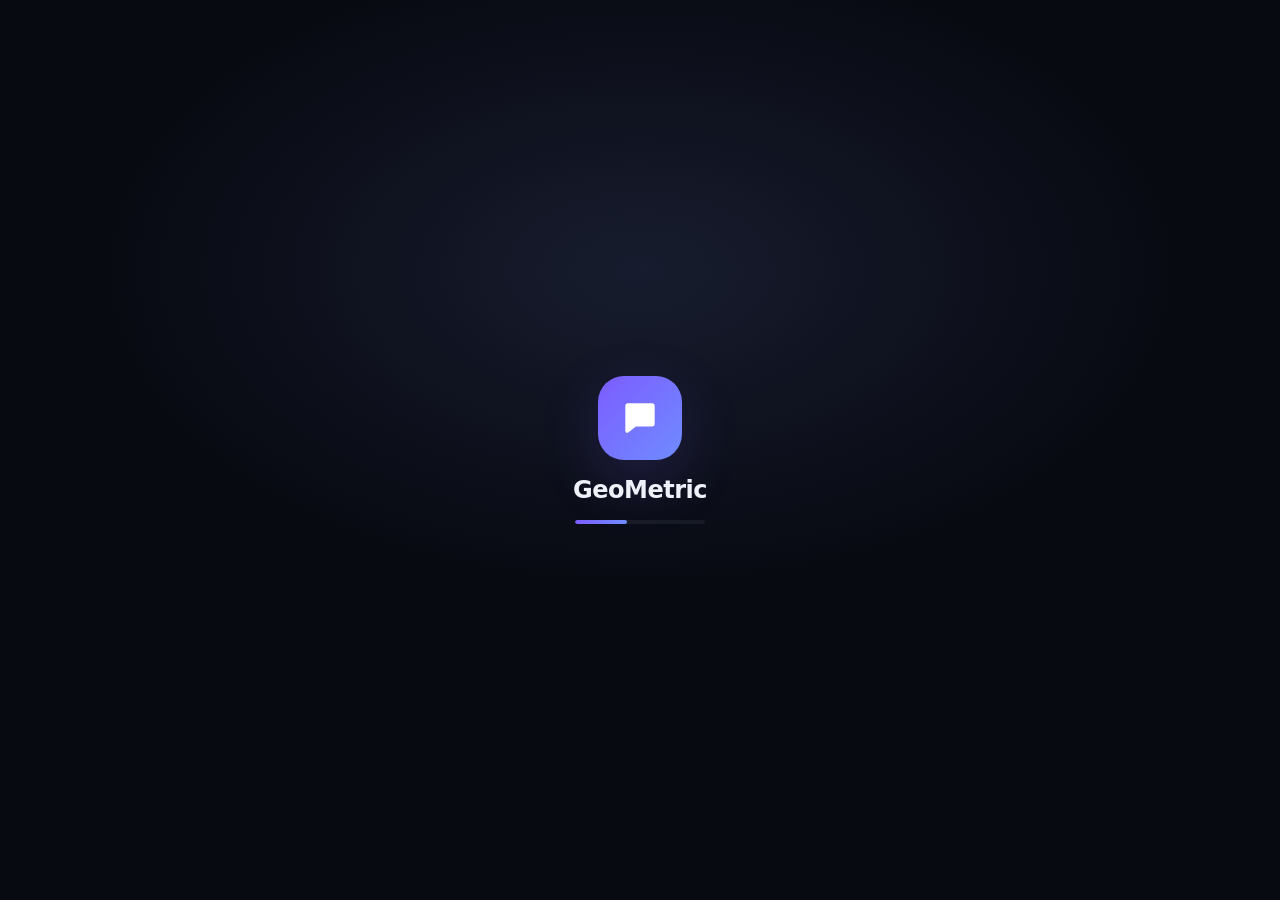
==== commit 90d5b757: "Add files via upload" ====
--- a/www/index.html
+++ b/www/index.html
@@ -19,7 +19,7 @@
   <!-- Статус-бар на iPhone: тёмный и прозрачный, сливается с интерфейсом. -->
   <meta name="theme-color" content="#0b0d12" />
   <!-- Цвет статус-бара в мобильном приложении. -->
-  <meta name="description" content="GeoMetric — мессенджер со сквозным шифрованием, звонками и историями." />
+  <meta name="description" content="GeoMetric — мессенджер: сообщения, звонки, истории, стикеры и боты." />
   <!-- Короткое описание приложения. -->
   <title>GeoMetric</title>
   <!-- Заголовок окна. -->
@@ -37,6 +37,29 @@
   <!-- Библиотека связи с сервером в реальном времени. -->
 </head>
 <body>
+<!-- =================== ПОЛОСА ЗАГОЛОВКА ОКНА ПРОГРАММЫ =================== -->
+<!-- Показывается ТОЛЬКО внутри приложения для компьютера: сайт и телефон её не видят. -->
+<div class="winbar hidden" id="winbar">
+  <!-- Сама полоса: слева зона перетаскивания, справа кнопки окна. -->
+  <div class="winbar-drag" id="winbar-drag">
+    <!-- Зона, за которую окно можно тянуть мышкой (двойной щелчок — развернуть). -->
+    <span class="winbar-logo"><svg><use href="#i-logo"></use></svg></span>
+    <!-- Значок приложения. -->
+    <span class="winbar-title">GeoMetric</span>
+    <!-- Название приложения. -->
+    <span class="winbar-user" id="winbar-user"></span>
+    <!-- Кто вошёл (логин) — заполняется из интерфейса. -->
+  </div>
+  <div class="winbar-buttons">
+    <!-- Кнопки управления окном, как у обычных программ. -->
+    <button class="winbar-btn" id="win-min" type="button" title="Свернуть"><svg><use href="#i-minimize"></use></svg></button>
+    <!-- Свернуть окно. -->
+    <button class="winbar-btn" id="win-max" type="button" title="Развернуть"><svg><use href="#i-maximize"></use></svg></button>
+    <!-- Развернуть окно или вернуть прежний размер. -->
+    <button class="winbar-btn danger" id="win-close" type="button" title="Закрыть"><svg><use href="#i-x"></use></svg></button>
+    <!-- Закрыть приложение. -->
+  </div>
+</div>
 
 <!-- ======================= СПРАЙТ ИКОНОК =======================
      Все иконки нарисованы один раз здесь (векторно) и переиспользуются
@@ -69,12 +92,16 @@
     <!-- Стрелка назад. -->
     <symbol id="i-chevron" viewBox="0 0 24 24" fill="none" stroke="currentColor" stroke-width="2" stroke-linecap="round" stroke-linejoin="round"><path d="M9.5 5.5l7 6.5-7 6.5"/></symbol>
     <!-- Стрелка «вперёд» (пункты настроек). -->
+    <symbol id="i-sticker" viewBox="0 0 24 24" fill="none" stroke="currentColor" stroke-width="1.7" stroke-linecap="round" stroke-linejoin="round"><path d="M20 13v5a2 2 0 0 1-2 2h-5l-8-8V6a2 2 0 0 1 2-2h5z"/><path d="M20 13h-5a2 2 0 0 0-2 2v5"/></symbol>
+    <!-- Значок стикера. -->
+    <symbol id="i-bot" viewBox="0 0 24 24" fill="none" stroke="currentColor" stroke-width="1.7" stroke-linecap="round" stroke-linejoin="round"><rect x="4" y="8" width="16" height="11" rx="3"/><path d="M12 8V5"/><circle cx="12" cy="4" r="1.4"/><path d="M9 13h.01M15 13h.01"/><path d="M9.5 16.5h5"/></symbol>
+    <!-- Значок бота. -->
     <symbol id="i-settings" viewBox="0 0 24 24" fill="none" stroke="currentColor" stroke-width="1.7" stroke-linecap="round" stroke-linejoin="round"><circle cx="12" cy="12" r="3"/><path d="M19.4 15a1.7 1.7 0 0 0 .34 1.87l.06.06a2 2 0 1 1-2.83 2.83l-.06-.06a1.7 1.7 0 0 0-1.87-.34 1.7 1.7 0 0 0-1.04 1.56V21a2 2 0 1 1-4 0v-.07a1.7 1.7 0 0 0-1.11-1.56 1.7 1.7 0 0 0-1.87.34l-.06.06a2 2 0 1 1-2.83-2.83l.06-.06a1.7 1.7 0 0 0 .34-1.87 1.7 1.7 0 0 0-1.56-1.04H3a2 2 0 1 1 0-4h.07A1.7 1.7 0 0 0 4.63 8.6a1.7 1.7 0 0 0-.34-1.87l-.06-.06a2 2 0 1 1 2.83-2.83l.06.06a1.7 1.7 0 0 0 1.87.34H9a1.7 1.7 0 0 0 1-1.56V3a2 2 0 1 1 4 0v.07a1.7 1.7 0 0 0 1.04 1.56 1.7 1.7 0 0 0 1.87-.34l.06-.06a2 2 0 1 1 2.83 2.83l-.06.06a1.7 1.7 0 0 0-.34 1.87V9c.24.63.85 1.05 1.53 1.05H21a2 2 0 1 1 0 4h-.07a1.7 1.7 0 0 0-1.53 1.05Z"/></symbol>
     <!-- Шестерёнка (настройки). -->
     <symbol id="i-lock" viewBox="0 0 24 24" fill="none" stroke="currentColor" stroke-width="1.8" stroke-linecap="round" stroke-linejoin="round"><rect x="4.5" y="10" width="15" height="10.5" rx="2.6"/><path d="M8 10V7.8a4 4 0 0 1 8 0V10"/></symbol>
-    <!-- Замок закрыт — сообщение зашифровано. -->
+    <!-- Значок закрытого замка (не используется в интерфейсе). -->
     <symbol id="i-unlock" viewBox="0 0 24 24" fill="none" stroke="currentColor" stroke-width="1.8" stroke-linecap="round" stroke-linejoin="round"><rect x="4.5" y="10" width="15" height="10.5" rx="2.6"/><path d="M8 10V7.8a4 4 0 0 1 7.5-1.9"/></symbol>
-    <!-- Замок открыт — шифрование недоступно. -->
+    <!-- Значок открытого замка (не используется в интерфейсе). -->
     <symbol id="i-shield" viewBox="0 0 24 24" fill="none" stroke="currentColor" stroke-width="1.7" stroke-linejoin="round"><path d="M12 3.5 5 6.4v5.3c0 4.2 2.9 7.6 7 8.8 4.1-1.2 7-4.6 7-8.8V6.4L12 3.5Z"/><path d="m9.2 12 2 2 3.6-3.8"/></symbol>
     <!-- Щит (безопасность). -->
     <symbol id="i-bell" viewBox="0 0 24 24" fill="none" stroke="currentColor" stroke-width="1.7" stroke-linecap="round" stroke-linejoin="round"><path d="M6.5 10a5.5 5.5 0 0 1 11 0c0 4 1.5 5.5 1.5 5.5H5S6.5 14 6.5 10Z"/><path d="M10 18.5a2 2 0 0 0 4 0"/></symbol>
@@ -121,12 +148,16 @@
     <!-- Картинка. -->
     <symbol id="i-logout" viewBox="0 0 24 24" fill="none" stroke="currentColor" stroke-width="1.8" stroke-linecap="round" stroke-linejoin="round"><path d="M15 4.5h3.5A1.5 1.5 0 0 1 20 6v12a1.5 1.5 0 0 1-1.5 1.5H15"/><path d="M10.5 8 6.5 12l4 4M6.5 12H15"/></symbol>
     <!-- Выход из аккаунта. -->
+    <symbol id="i-dots" viewBox="0 0 24 24" fill="currentColor"><circle cx="12" cy="5.2" r="1.9"/><circle cx="12" cy="12" r="1.9"/><circle cx="12" cy="18.8" r="1.9"/></symbol>
+    <!-- Иконка «три точки». -->
+    <symbol id="i-restore" viewBox="0 0 24 24" fill="none" stroke="currentColor" stroke-width="1.9" stroke-linecap="round" stroke-linejoin="round"><path d="M8 8h9v9H8z"/><path d="M8 16H5.6A1.6 1.6 0 0 1 4 14.4V6.6A1.6 1.6 0 0 1 5.6 5h7.8A1.6 1.6 0 0 1 15 6.6V8"/></symbol>
+    <!-- Два квадрата: вернуть окну прежний размер. -->
     <symbol id="i-minimize" viewBox="0 0 24 24" fill="none" stroke="currentColor" stroke-width="1.9" stroke-linecap="round"><path d="M6 12h12"/></symbol>
     <!-- Свернуть окно звонка. -->
     <symbol id="i-copy" viewBox="0 0 24 24" fill="none" stroke="currentColor" stroke-width="1.7" stroke-linejoin="round"><rect x="8.5" y="8.5" width="11" height="11" rx="2.4"/><path d="M15.5 5.5H6.5a2 2 0 0 0-2 2v9"/></symbol>
-    <!-- Копировать (логин, отпечаток ключа). -->
+    <!-- Копировать логин. -->
     <symbol id="i-key" viewBox="0 0 24 24" fill="none" stroke="currentColor" stroke-width="1.7" stroke-linecap="round" stroke-linejoin="round"><circle cx="8" cy="12" r="3.6"/><path d="M11.6 12H21m-3 0v3.2M15 12v2.2"/></symbol>
-    <!-- Ключ (шифрование). -->
+    <!-- Значок ключа. -->
     <symbol id="i-download" viewBox="0 0 24 24" fill="none" stroke="currentColor" stroke-width="1.8" stroke-linecap="round" stroke-linejoin="round"><path d="M12 4v10m0 0 4-4m-4 4-4-4M5 19h14"/></symbol>
     <!-- Установить приложение. -->
   </defs>
@@ -153,37 +184,7 @@
      а сервер нужен только для обмена сообщениями. Поэтому адрес сервера
      вводится один раз и запоминается на устройстве.
 =========================================================================== -->
-<div id="server-screen" class="server-screen hidden">
-  <!-- Карточка подключения -->
-  <div class="server-card">
-    <!-- Логотип приложения -->
-    <div class="server-logo">
-      <img src="icons/icon-512.png" alt="GeoMetric" />
-    </div>
-    <!-- Заголовок -->
-    <h1 class="server-title">GeoMetric</h1>
-    <!-- Подзаголовок -->
-    <p class="server-sub">Мессенджер со сквозным шифрованием. Введите адрес вашего сервера — приложение запомнит его.</p>
-
-    <!-- Поле ввода адреса -->
-    <label class="server-label" for="server-input">Адрес сервера</label>
-    <input id="server-input" class="input server-input" type="text" spellcheck="false" autocomplete="off"
-           placeholder="https://ваш-сервер.ru" />
-
-    <!-- Пояснение -->
-    <p class="server-hint" id="server-hint">
-      Адрес выдаёт тот, кто поднял сервер GeoMetric (ваш компьютер, VPS или туннель).
-      Для шифрования и звонков нужен <b>https://</b> — по http приложение работает без шифрования.
-    </p>
-
-    <!-- Кнопка подключения -->
-    <button id="server-connect" class="btn btn-primary server-btn">Подключиться</button>
-    <!-- Ссылка «попробовать демо-сервер» -->
-    <button id="server-demo" class="server-demo">Использовать демонстрационный сервер</button>
-    <!-- Место для сообщения об ошибке -->
-    <div id="server-error" class="auth-error"></div>
-  </div>
-</div>
+<!-- Экран выбора сервера убран: приложение всегда работает через сервер по умолчанию. -->
 
 <div id="auth-screen" class="auth hidden">
   <!-- Экран авторизации: слева «рекламный» блок, справа форма. -->
@@ -202,8 +203,8 @@
       <!-- Заголовок-слоган. -->
       <ul class="auth-features">
         <!-- Список возможностей. -->
-        <li><svg><use href="#i-lock"></use></svg><div><b>Сквозное шифрование</b><span>Сервер видит только «шифротекст» — прочитать переписку невозможно</span></div></li>
-        <!-- Пункт про шифрование. -->
+        <li><svg><use href="#i-smile"></use></svg><div><b>Свои стикеры и боты</b><span>Собирайте наборы стикеров и запускайте ботов на Python</span></div></li>
+        <!-- Пункт про стикеры и ботов. -->
         <li><svg><use href="#i-phone"></use></svg><div><b>Звонки и видеозвонки</b><span>Звук идёт напрямую между устройствами (P2P)</span></div></li>
         <!-- Пункт про звонки. -->
         <li><svg><use href="#i-eye"></use></svg><div><b>Истории на 24 часа</b><span>С настройкой «видно всем» или «только контактам»</span></div></li>
@@ -258,10 +259,10 @@
         </label>
 
         <div id="auth-note" class="auth-note hidden">
-          <!-- Пояснение о том, что пароль важен для шифрования. -->
+          <!-- Пояснение про пароль. -->
           <svg><use href="#i-key"></use></svg>
           <!-- Иконка ключа. -->
-          <span>Пароль шифрует ваши сообщения. Мы не сможем его восстановить — запишите его в надёжном месте.</span>
+          <span>Пароль защищает вашу переписку. Мы не сможем его восстановить — запишите его в надёжном месте.</span>
           <!-- Текст-предупреждение. -->
         </div>
 
@@ -274,16 +275,16 @@
   </div>
 </div>
 
-<!-- =================== ЭКРАН РАЗБЛОКИРОВКИ ШИФРОВАНИЯ =================== -->
+<!-- =================== ЭКРАН РАЗБЛОКИРОВКИ ПЕРЕПИСКИ ==================== -->
 <div id="unlock-screen" class="unlock hidden">
-  <!-- Когда страница перезагружена, приватный ключ нужно «разблокировать» паролем. -->
+  <!-- Когда страница перезагружена, переписку нужно «разблокировать» паролем. -->
   <div class="unlock-card">
     <!-- Карточка. -->
-    <div class="unlock-icon"><svg><use href="#i-lock"></use></svg></div>
-    <!-- Замок. -->
+    <div class="unlock-icon"><svg><use href="#i-key"></use></svg></div>
+    <!-- Значок ключа (пароль). -->
     <h2>Разблокировать переписку</h2>
     <!-- Заголовок. -->
-    <p>Ваши сообщения зашифрованы. Введите пароль, чтобы расшифровать их на этом устройстве.</p>
+    <p>Введите пароль, чтобы открыть переписку на этом устройстве.</p>
     <!-- Пояснение. -->
     <div class="unlock-user" id="unlock-user"></div>
     <!-- Карточка пользователя, который вошёл. -->
@@ -313,6 +314,15 @@
     <!-- Левая колонка: профиль, поиск, истории, список чатов. -->
     <header class="side-top">
       <!-- Шапка сайдбара. -->
+      <div class="brand-row">
+        <!-- Название приложения — оно всегда сверху, как просили. -->
+        <span class="brand-logo"><svg><use href="#i-logo"></use></svg></span>
+        <!-- Значок приложения. -->
+        <span class="brand-name">GeoMetric</span>
+        <!-- Само название. -->
+        <span class="brand-version" id="brand-version">1.0</span>
+        <!-- Версия приложения (меняется только по команде владельца). -->
+      </div>
       <button class="me-card" id="me-block" title="Профиль">
         <!-- Карточка моего профиля (клик — открыть профиль). -->
         <div id="me-avatar"></div>
@@ -367,7 +377,7 @@
       <button class="icon-btn only-mobile" id="btn-back" title="Назад"><svg><use href="#i-back"></use></svg></button>
       <!-- Кнопка «назад» (видна только на телефоне). -->
       <button class="peer-card" id="peer-card" title="Информация о собеседнике">
-        <!-- Клик по собеседнику — показать его профиль и отпечаток ключа. -->
+        <!-- Клик по собеседнику — показать его профиль. -->
         <div id="peer-avatar"></div>
         <!-- Аватар собеседника. -->
         <div class="peer-info">
@@ -384,6 +394,8 @@
         <!-- Позвонить. -->
         <button class="icon-btn" id="btn-call-video" title="Видеозвонок"><svg><use href="#i-video"></use></svg></button>
         <!-- Видеозвонок. -->
+        <button class="icon-btn" id="btn-chat-menu" title="Ещё"><svg><use href="#i-dots"></use></svg></button>
+        <!-- «Три точки» — меню чата: поиск, обои, уведомления, блокировка, секретный чат, удаление. -->
       </div>
     </header>
 
@@ -393,7 +405,7 @@
       <!-- Картинка. -->
       <h3>Выберите чат</h3>
       <!-- Заголовок. -->
-      <p>Или найдите собеседника по логину — переписка защищена сквозным шифрованием.</p>
+      <p>Или найдите собеседника по логину и начните переписку.</p>
       <!-- Пояснение. -->
       <button class="btn btn-primary btn-sm" id="empty-new-chat">Найти собеседника</button>
       <!-- Кнопка поиска людей. -->
@@ -401,6 +413,16 @@
 
     <div class="messages" id="messages"></div>
     <!-- Лента сообщений (заполняется из JavaScript). -->
+    <div class="chat-search hidden" id="chat-search">
+      <!-- Поиск по переписке: слово — и видно все сообщения с ним. -->
+      <input id="chat-search-input" class="input" type="text" placeholder="Найти в переписке" />
+      <!-- Поле поиска. -->
+      <button class="icon-btn" id="chat-search-close" title="Закрыть поиск"><svg><use href="#i-x"></use></svg></button>
+      <!-- Закрыть поиск. -->
+      <div class="chat-search-results hidden" id="chat-search-results"></div>
+      <!-- Найденные сообщения (список). -->
+    </div>
+
     <div class="typing-line" id="typing-line"></div>
     <!-- Строка «печатает…». -->
 
@@ -412,14 +434,20 @@
       <!-- Превью прикреплённого файла перед отправкой. -->
       <div class="composer-row">
         <!-- Строка ввода. -->
-        <button class="icon-btn" id="btn-emoji" title="Эмодзи"><svg><use href="#i-smile"></use></svg></button>
-        <!-- Эмодзи. -->
-        <button class="icon-btn" id="btn-attach" title="Прикрепить фото или видео"><svg><use href="#i-clip"></use></svg></button>
-        <!-- Прикрепить файл. -->
-        <input id="file-input" type="file" accept="image/*,video/*" class="hidden" />
+        <button class="icon-btn" id="btn-sticker" title="Стикеры и эмодзи"><svg><use href="#i-sticker"></use></svg></button>
+        <!-- Стикеры — СЛЕВА, как просили. Тут же эмодзи. -->
+        <input id="sticker-input" type="file" accept="image/*" multiple class="hidden" />
+        <!-- Скрытое поле выбора картинок для нового набора стикеров. -->
+        <textarea id="message-input" class="message-input" rows="1" placeholder="Сообщение"></textarea>
+        <!-- Одно большое поле ввода текста. -->
+        <button class="icon-btn" id="btn-attach" title="Прикрепить файл"><svg><use href="#i-clip"></use></svg></button>
+        <!-- Скрепка — СПРАВА: фото, видео, музыка и любые файлы. -->
+        <input id="file-input" type="file" accept="image/*,video/*,audio/*,.pdf,.doc,.docx,.zip,.rar,.txt" class="hidden" />
         <!-- Скрытое поле выбора файла. -->
-        <textarea id="message-input" class="message-input" rows="1" placeholder="Сообщение"></textarea>
-        <!-- Поле ввода текста (textarea — чтобы можно было писать с новой строки). -->
+        <button class="icon-btn" id="btn-mic" title="Голосовое: зажать и провести вверх"><svg><use href="#i-mic"></use></svg></button>
+        <!-- Голосовое: зажать, провести вверх, отпустить — запись идёт без удержания, а «отправить» её отправит. -->
+        <button class="icon-btn hidden" id="btn-circle" title="Видеокружок"><svg><use href="#i-cam"></use></svg></button>
+        <!-- Кнопка кружка скрыта: кружок включается касанием по голосовому (меньше кнопок — больше места полю). -->
         <div class="composer-readonly hidden" id="composer-readonly">
         <!-- Пояснение для канала: обычные подписчики писать не могут. -->
         <svg><use href="#i-broadcast"></use></svg>
@@ -433,11 +461,162 @@
     </div>
   </main>
 
+  <nav class="bottom-nav" id="bottom-nav">
+    <!-- Нижнее меню: четыре больших кнопки, как в мобильных мессенджерах. -->
+    <button class="nav-btn active" data-nav="chats" type="button">
+      <!-- Чаты. -->
+      <svg><use href="#i-chat"></use></svg>
+      <!-- Значок. -->
+      <span>Чаты</span>
+      <!-- Подпись. -->
+    </button>
+    <button class="nav-btn" data-nav="contacts" type="button">
+      <!-- Контакты. -->
+      <svg><use href="#i-users"></use></svg>
+      <!-- Значок. -->
+      <span>Контакты</span>
+      <!-- Подпись. -->
+    </button>
+    <button class="nav-btn" data-nav="profile" type="button">
+      <!-- Профиль — отдельная кнопка. -->
+      <svg><use href="#i-user"></use></svg>
+      <!-- Значок. -->
+      <span>Профиль</span>
+      <!-- Подпись. -->
+    </button>
+    <button class="nav-btn" data-nav="settings" type="button">
+      <!-- Настройки. -->
+      <svg><use href="#i-settings"></use></svg>
+      <!-- Значок. -->
+      <span>Настройки</span>
+      <!-- Подпись. -->
+    </button>
+  </nav>
+
   <div id="emoji-panel" class="emoji-panel hidden"></div>
   <!-- Панель эмодзи. -->
+
+  <div id="sticker-panel" class="sticker-panel hidden">
+    <!-- Панель стикеров: сверху вкладки наборов, ниже сами стикеры. -->
+    <div class="sticker-tabs" id="sticker-tabs"></div>
+    <!-- Вкладки наборов (Смайлики, мои наборы, установленные). -->
+    <div class="sticker-body" id="sticker-body"></div>
+    <!-- Стикеры выбранного набора. -->
+    <div class="sticker-foot">
+      <button class="btn btn-ghost btn-sm" id="btn-emoji"><svg><use href="#i-smile"></use></svg> Эмодзи</button>
+      <!-- Эмодзи живут рядом со стикерами — так в поле ввода больше места. -->
+      <!-- Нижняя строка панели: управление наборами. -->
+      <button class="btn btn-ghost btn-sm" id="sticker-new"><svg><use href="#i-plus"></use></svg> Новый набор</button>
+      <!-- Создать набор из своих картинок. -->
+      <button class="btn btn-ghost btn-sm" id="sticker-bot-chat">Стикер-бот</button>
+      <!-- Открыть переписку со Стикер-ботом (он делает наборы по командам). -->
+      <button class="btn btn-ghost btn-sm" id="sticker-manage">Мои наборы</button>
+      <!-- Посмотреть и удалить свои наборы. -->
+    </div>
+  </div>
+
+  <div id="rec-hint" class="rec-hint hidden">
+    <!-- Подсказка во время записи голосового или кружка. -->
+    <div class="rec-dot"></div>
+    <!-- Красная «точка» записи. -->
+    <span id="rec-hint-text">Идёт запись…</span>
+    <!-- Текст подсказки. -->
+    <span class="rec-hint-tip">отпустите, чтобы отправить</span>
+    <!-- Пояснение. -->
+  </div>
+
+  <div id="circle-view" class="circle-view hidden">
+    <!-- Просмотр видеокружка во весь экран. -->
+    <video id="circle-video" class="circle-video" playsinline></video>
+    <!-- Само видео. -->
+    <button class="icon-btn circle-close" id="circle-close"><svg><use href="#i-x"></use></svg></button>
+    <!-- Закрыть. -->
+  </div>
 </div>
 
 <!-- ======================= МОДАЛЬНОЕ ОКНО: ПОИСК ЛЮДЕЙ ======================= -->
+<div id="chat-menu" class="modal hidden">
+  <!-- Меню «три точки»: всё управление перепиской в одном списке. -->
+  <div class="sheet" id="chat-menu-sheet">
+    <!-- Лист с действиями. -->
+    <div class="sheet-top">
+      <!-- Заголовок листа. -->
+      <div class="sheet-title" id="chat-menu-title">Чат</div>
+      <!-- Название чата. -->
+      <button class="icon-btn" id="chat-menu-close" title="Закрыть"><svg><use href="#i-x"></use></svg></button>
+      <!-- Закрыть. -->
+    </div>
+    <button class="sheet-item" id="cm-search" type="button"><svg><use href="#i-search"></use></svg><span>Поиск в переписке</span></button>
+    <!-- Поиск: слово → показать сообщения. -->
+    <button class="sheet-item" id="cm-wallpaper" type="button"><svg><use href="#i-palette"></use></svg><span>Изменить обои</span></button>
+    <!-- Обои: свои, «у меня» или «у всех». -->
+    <button class="sheet-item" id="cm-notify" type="button"><svg><use href="#i-bell"></use></svg><span id="cm-notify-text">Выключить уведомления</span></button>
+    <!-- Включить или выключить уведомления по этому чату. -->
+    <button class="sheet-item" id="cm-secret" type="button"><svg><use href="#i-lock"></use></svg><span id="cm-secret-text">Секретный чат</span></button>
+    <!-- Секретный чат: та же пара, отдельная переписка. -->
+    <button class="sheet-item" id="cm-shortcut" type="button"><svg><use href="#i-maximize"></use></svg><span>Ярлык на телефоне</span></button>
+    <!-- Ярлык: аватарка и ник собеседника на рабочем столе. -->
+    <button class="sheet-item" id="cm-report" type="button"><svg><use href="#i-shield"></use></svg><span>Пожаловаться</span></button>
+    <!-- Жалоба: причина, пояснение и отправка. -->
+    <button class="sheet-item" id="cm-block" type="button"><svg><use href="#i-lock"></use></svg><span id="cm-block-text">Заблокировать</span></button>
+    <!-- Блокировка: у собеседника «Был(а) Давно», без аватарки, сообщения пропадают. -->
+    <button class="sheet-item danger" id="cm-clear" type="button"><svg><use href="#i-trash"></use></svg><span>Очистить историю</span></button>
+    <!-- Очистить историю (у меня или у обоих). -->
+    <button class="sheet-item danger" id="cm-delete" type="button"><svg><use href="#i-x"></use></svg><span>Удалить чат</span></button>
+    <!-- Удалить чат из своего списка. -->
+  </div>
+</div>
+
+<div id="wallpaper-modal" class="modal hidden">
+  <!-- Окно обоев чата. -->
+  <div class="sheet" id="wallpaper-sheet">
+    <!-- Лист обоев. -->
+    <div class="sheet-top">
+      <!-- Заголовок. -->
+      <div class="sheet-title">Обои чата</div>
+      <!-- Название окна. -->
+      <button class="icon-btn" id="wallpaper-close" title="Закрыть"><svg><use href="#i-x"></use></svg></button>
+      <!-- Закрыть. -->
+    </div>
+    <div class="wallpaper-colors" id="wallpaper-colors"></div>
+    <!-- Готовые цвета. -->
+    <div class="wallpaper-actions">
+      <!-- Кнопки выбора. -->
+      <button class="btn btn-ghost btn-sm" id="wallpaper-pick" type="button">Своя картинка</button>
+      <!-- Загрузить свою картинку. -->
+      <button class="btn btn-ghost btn-sm" id="wallpaper-reset" type="button">Убрать обои</button>
+      <!-- Вернуть обычный фон. -->
+    </div>
+    <input id="wallpaper-file" type="file" accept="image/*" class="hidden" />
+    <!-- Скрытое поле выбора картинки. -->
+    <div class="wallpaper-scope" id="wallpaper-scope">
+      <!-- Кому менять обои. -->
+      <button class="seg-btn active" data-scope="me" type="button">Только у меня</button>
+      <!-- Обои увидят только вы. -->
+      <button class="seg-btn" data-scope="all" type="button">У обоих</button>
+      <!-- Обои увидят оба собеседника. -->
+    </div>
+  </div>
+</div>
+
+<div id="contacts-modal" class="modal hidden">
+  <!-- Экран контактов: люди, с которыми уже есть переписка, и поиск по логину. -->
+  <div class="sheet" id="contacts-sheet">
+    <!-- Лист контактов. -->
+    <div class="sheet-top">
+      <!-- Заголовок. -->
+      <div class="sheet-title">Контакты</div>
+      <!-- Название. -->
+      <button class="icon-btn" id="contacts-close" title="Закрыть"><svg><use href="#i-x"></use></svg></button>
+      <!-- Закрыть. -->
+    </div>
+    <input id="contacts-search" class="input" type="text" placeholder="Найти человека по логину" />
+    <!-- Поиск человека. -->
+    <div class="contacts-list" id="contacts-list"></div>
+    <!-- Список контактов. -->
+  </div>
+</div>
+
 <div id="new-chat-modal" class="modal hidden">
   <div class="modal-card">
     <!-- Карточка окна. -->
@@ -571,12 +750,21 @@
           <!-- Имя и логин. -->
           <input id="profile-name" class="input" type="text" maxlength="40" placeholder="Ваше имя" />
           <!-- Имя. -->
-          <div class="username-row">
-            <!-- Строка с логином. -->
+          <div class="username-row" id="username-row">
+            <!-- Строка логина: сам логин и кнопка «Изменить». -->
             <span id="profile-username">@—</span>
-            <!-- Логин читать нельзя (он идентификатор). -->
+            <!-- Логин. -->
+            <button class="btn btn-ghost btn-sm" id="profile-rename" type="button">Изменить логин</button>
+            <!-- Смена логина после регистрации. -->
             <button class="mini-btn" id="copy-username"><svg><use href="#i-copy"></use></svg> Копировать</button>
-            <!-- Кнопка копирования. -->
+            <!-- Кнопка копирования логина. -->
+          </div>
+          <div class="username-row hidden" id="username-edit-row">
+            <!-- Строка смены логина (появляется по кнопке выше). -->
+            <input id="profile-username-new" class="input" type="text" maxlength="32" placeholder="Новый логин" />
+            <!-- Новый логин. -->
+            <button class="btn btn-primary btn-sm" id="profile-rename-save" type="button">Сохранить</button>
+            <!-- Применить. -->
           </div>
         </div>
       </div>
@@ -585,6 +773,26 @@
         <span class="field-label">О себе</span>
         <!-- Подпись. -->
         <textarea id="profile-bio" class="input" rows="2" maxlength="200" placeholder="Пара слов о себе"></textarea>
+        <!-- День рождения: показываем друзьям и подсказываем приложение. -->
+        <label class="field">
+          <!-- Подпись поля. -->
+          <span>День рождения</span>
+          <!-- Текст подписи. -->
+          <input id="profile-birthday" class="input" type="date" />
+          <!-- Дата рождения. -->
+        </label>
+        <!-- Мой личный канал: его можно закрепить в профиле. -->
+        <label class="field">
+          <!-- Подпись поля. -->
+          <span>Закреплённый канал</span>
+          <!-- Текст подписи. -->
+          <select id="profile-pinned" class="input">
+            <!-- Список своих каналов. -->
+            <option value="">Не закреплять</option>
+            <!-- Ничего не закрепляем. -->
+          </select>
+          <!-- Сам список. -->
+        </label>
         <!-- Поле описания. -->
       </label>
       <div class="color-picker" id="color-picker">
@@ -594,27 +802,6 @@
         <!-- Кнопки сохранения. -->
         <button class="btn btn-primary" id="profile-save">Сохранить</button>
         <!-- Сохранить изменения. -->
-      </div>
-
-      <div class="section" id="security-section">
-        <!-- Отпечаток ключа: у себя — свой, у собеседника — его. Сверив эти строки голосом,
-             можно убедиться, что посреди переписки не встал «подслушивающий» сервер. -->
-        <!-- Раздел безопасности (виден только в своём профиле). -->
-        <div class="section-title"><svg><use href="#i-shield"></use></svg> Безопасность</div>
-        <!-- Заголовок раздела. -->
-        <div class="kv"><span id="fp-label">Ваш отпечаток ключа</span><code id="my-fingerprint">—</code></div>
-        <!-- Отпечаток публичного ключа — его можно сверить с собеседником голосом. -->
-        <div class="kv"><span>Шифрование</span><b id="enc-status">—</b></div>
-        <!-- Статус шифрования. -->
-        <div class="key-actions">
-          <!-- Действия. -->
-          <button class="btn btn-ghost btn-sm" id="btn-regen-keys">Сбросить ключи</button>
-          <!-- Пересоздать ключи (старые сообщения перестанут читаться!). -->
-          <button class="btn btn-ghost btn-sm" id="btn-forget-device">Забыть ключ на устройстве</button>
-          <!-- Убрать сохранённый ключ с этого устройства. -->
-        </div>
-        <p class="hint">Ключи пересоздаются, если вы считаете, что устройство могли взломать. Старые сообщения после этого прочитать нельзя.</p>
-        <!-- Предупреждение. -->
       </div>
 
       <div class="section" id="password-section">
@@ -629,7 +816,7 @@
         <!-- Повтор. -->
         <button class="btn btn-primary btn-sm" id="btn-change-password">Сменить пароль</button>
         <!-- Кнопка. -->
-        <p class="hint">При смене пароля ключ шифрования автоматически перешифровывается — история сохранится.</p>
+        <p class="hint">После смены пароля потребуется войти заново на других устройствах.</p>
         <!-- Пояснение. -->
       </div>
 
@@ -729,35 +916,66 @@
         <!-- Заголовок. -->
         <div class="kv"><span>Режим</span><b id="app-mode">—</b></div>
         <!-- «В окне приложения» или «В браузере». -->
-        <div class="kv"><span>Шифрование</span><b id="enc-status-2">—</b></div>
-        <!-- Статус E2EE. -->
         <button class="btn btn-ghost btn-sm" id="btn-install">Установить приложение</button>
         <!-- Установка (появится, когда это возможно). -->
         <button class="btn btn-ghost btn-sm" id="btn-clear">Очистить кэш и данные</button>
         <!-- Сброс локальных данных. -->
         <button class="btn btn-danger btn-sm" id="btn-logout-2">Выйти из аккаунта</button>
         <!-- Выход. -->
-        <p class="hint">GeoMetric не хранит ваши сообщения в открытом виде. Даже администратор сервера видит только набор зашифрованных байтов.</p>
+        <p class="hint">Настройки хранятся на этом устройстве и синхронизируются с вашим профилем.</p>
         <!-- Пояснение. -->
       </div>
 
-      <div class="section">
-        <!-- Раздел «Сервер»: приложение можно переключить на другой сервер GeoMetric. -->
-        <h4>Сервер</h4>
+      <div class="section" id="devices-section">
+        <!-- Раздел «Устройства»: где выполнен вход в аккаунт. -->
+        <div class="section-title"><svg><use href="#i-shield"></use></svg> Устройства</div>
+        <!-- Заголовок. -->
+        <p class="hint">Здесь видно все устройства, где выполнен вход. Если какое-то из них вам незнакомо — нажмите «Выйти», и оно потеряет доступ к аккаунту.</p>
+        <!-- Пояснение. -->
+        <div id="devices-list" class="devices-list"></div>
+        <!-- Список устройств (заполняется из JavaScript). -->
+      </div>
+
+      <div class="section" id="bots-section-holder">
+        <!-- Раздел «Боты»: здесь создаются свои боты на Python. -->
+        <div class="section-title"><svg><use href="#i-bot"></use></svg> Боты</div>
         <!-- Заголовок раздела. -->
-        <p class="hint">Сейчас приложение подключено к серверу ниже. Сообщения хранятся только на нём.</p>
+        <p class="hint">Бот — это отдельный аккаунт, которым управляет программа. Создайте бота, скопируйте токен и запустите свой скрипт на Python: он сможет читать сообщения и отвечать.</p>
         <!-- Пояснение. -->
-        <div class="server-now" id="server-now">—</div>
-        <!-- Текущий адрес сервера. -->
-        <button id="btn-change-server" class="btn btn-ghost btn-block" style="margin-top:10px">⇄ Сменить сервер</button>
-        <!-- Кнопка перехода на другой сервер. -->
+        <div id="bots-list" class="bots-list"></div>
+        <!-- Список моих ботов (заполняется из JavaScript). -->
+        <div class="bot-create">
+          <!-- Форма создания бота. -->
+          <input id="bot-login" class="input" type="text" placeholder="Логин бота (латиница и цифры)" maxlength="32" />
+          <!-- Логин (по нему бота находят в поиске). -->
+          <input id="bot-name" class="input" type="text" placeholder="Название (например, Погода)" maxlength="40" />
+          <!-- Имя бота. -->
+          <input id="bot-about" class="input" type="text" placeholder="Что умеет (необязательно)" maxlength="200" />
+          <!-- Описание. -->
+          <button class="btn btn-primary btn-sm" id="bot-create">Создать бота</button>
+          <!-- Создать. -->
+        </div>
+        <div id="bot-token-box" class="bot-token hidden"></div>
+        <!-- Здесь один раз показывается токен нового бота. -->
+      </div>
+
+      <div class="section" id="stickers-section-holder">
+        <!-- Раздел «Стикеры»: свои наборы. -->
+        <div class="section-title"><svg><use href="#i-sticker"></use></svg> Стикеры</div>
+        <!-- Заголовок раздела. -->
+        <p class="hint">Создайте набор из картинок — он появится в панели стикеров у вас и у тех, кто его установит.</p>
+        <!-- Пояснение. -->
+        <div id="my-packs" class="packs-list"></div>
+        <!-- Список своих наборов. -->
+        <button class="btn btn-ghost btn-sm" id="pack-create">Создать набор из картинок</button>
+        <!-- Создать набор: выберет картинки и загрузит их стикерами. -->
       </div>
 
       <div class="about">
         <!-- Подвал с версией. -->
         <div class="brand-logo small"><svg><use href="#i-logo"></use></svg></div>
         <!-- Логотип. -->
-        <div>GeoMetric 3.0 · приложение · сквозное шифрование</div>
+        <div>GeoMetric 3.4 · приложение · стикеры, боты, звонки</div>
         <!-- Версия. -->
       </div>
     </div>
@@ -786,8 +1004,8 @@
     <!-- Имя собеседника. -->
     <div class="call-status" id="call-status">Звонок…</div>
     <!-- Статус и таймер. -->
-    <div class="call-secure"><svg><use href="#i-lock"></use></svg> Звонок шифруется (DTLS-SRTP) и идёт напрямую</div>
-    <!-- Пояснение о безопасности звонка. -->
+    <div class="call-secure"><svg><use href="#i-phone"></use></svg> Соединение напрямую между устройствами</div>
+    <!-- Пояснение про соединение. -->
   </div>
   <div class="call-buttons">
     <!-- Кнопки управления. -->
@@ -819,24 +1037,6 @@
   <!-- Развернуть окно звонка. -->
   <button class="icon-btn danger-ghost" id="mini-hangup" title="Завершить"><svg><use href="#i-phone"></use></svg></button>
   <!-- Завершить. -->
-</div>
-
-<div id="insecure-banner" class="insecure hidden">
-  <!-- Предупреждение: браузер не даёт шифровать (нужен https или localhost). -->
-  <div class="insecure-inner">
-    <!-- Содержимое. -->
-    <svg><use href="#i-unlock"></use></svg>
-    <!-- Иконка открытого замка. -->
-    <div>
-      <!-- Текст. -->
-      <b>Сквозное шифрование недоступно</b>
-      <!-- Заголовок. -->
-      <span>Браузер разрешает шифрование только на «localhost» или по https://. Откройте приложение через туннель (ngrok) или на самом сервере.</span>
-      <!-- Объяснение. -->
-    </div>
-    <button class="btn btn-ghost btn-sm" id="insecure-continue">Продолжить без шифрования</button>
-    <!-- Осознанное согласие работать без защиты. -->
-  </div>
 </div>
 
 <div id="app-menu" class="app-menu hidden">
@@ -855,6 +1055,11 @@
     <button class="app-menu-item danger hidden" id="app-menu-delete">
       <!-- Действие «удалить своё сообщение». -->
       <svg><use href="#i-trash"></use></svg><span>Удалить</span>
+      <!-- Иконка и подпись действия. -->
+    </button>
+    <button class="app-menu-item danger hidden" id="app-menu-delete-all">
+      <!-- Действие «удалить у всех» — сообщение исчезает и у собеседника. -->
+      <svg><use href="#i-trash"></use></svg><span>Удалить у всех</span>
       <!-- Иконка и подпись действия. -->
     </button>
     <button class="app-menu-item" id="app-menu-copy">
@@ -970,8 +1175,8 @@
       <div class="chips" id="room-members"></div>
       <!-- Выбранные участники. -->
     </div>
-    <div class="modal-hint">Ключ шифрования комнаты придумывается у вас на устройстве и раздаётся участникам «запечатанным» на их личные ключи. Сервер его не видит.</div>
-    <!-- Пояснение про шифрование. -->
+    <div class="modal-hint">В группу и канал можно приглашать людей по логину сразу при создании.</div>
+    <!-- Пояснение к созданию комнаты. -->
     <button class="btn btn-primary" id="room-create">Создать</button>
     <!-- Кнопка создания. -->
   </div>
--- a/www/style.css
+++ b/www/style.css
@@ -520,9 +520,7 @@
 /* Галочки. */
 .tick.read svg { color: #9ecbff; }
 /* Прочитано — подсвеченные галочки. */
-.bubble-lock { display: inline-flex; align-items: center; gap: 4px; font-size: 10.5px; opacity: .65; margin-right: auto; }
 /* Значок замка слева в строке времени. */
-.bubble-lock svg { width: 12px; height: 12px; }
 .bubble-undecryptable { display: flex; align-items: center; gap: 8px; font-size: 13px; color: var(--text-2); font-style: italic; }
 /* Сообщение, которое не удалось расшифровать (ключ сменился). */
 .bubble-undecryptable svg { width: 16px; height: 16px; color: var(--warn); }
@@ -887,3 +885,266 @@
 /* Отпечаток ключа собеседника: кнопки «сбросить ключи» тут неуместны — их видно только у себя. */
 #security-section[data-peer] .key-actions,
 #security-section[data-peer] .hint { display: none; }
+
+/* ======================= НОВЫЕ ВОЗМОЖНОСТИ ======================= */
+/* Боты, устройства, стикеры, голосовые сообщения и видеокружки. */
+
+/* ---- ПУНКТ 6: имена и подписи в списке чатов строго по ЛЕВОМУ краю ---- */
+.chat-body { text-align: left; }                        /* весь текст в строке чата — влево */
+.chat-line { justify-content: flex-start; }             /* имя начинается у левого края, время уходит вправо */
+.chat-name { text-align: left; }                        /* имя собеседника — по левому краю */
+.chat-preview { text-align: left; justify-content: flex-start; }   /* последнее сообщение — тоже слева */
+.chat-preview .txt { text-align: left; }                /* сам текст превью — слева */
+.user-row-info { text-align: left; }                    /* строки поиска людей — тоже слева */
+
+/* ---- Пометка «бот» ---- */
+.bot-tag {                              /* маленькая плашка рядом с именем бота */
+  display: inline-block;                /* в строке с именем */
+  margin-left: 6px;                     /* отступ от имени */
+  padding: 1px 6px;                     /* внутренние отступы */
+  border-radius: 999px;                 /* «таблетка» */
+  background: var(--accent-soft);       /* мягкая подложка */
+  color: var(--accent);                 /* цвет акцента */
+  font-size: 10.5px;                    /* мелкий шрифт */
+  font-weight: 700;                     /* жирный */
+  letter-spacing: .3px;                 /* разрядка */
+  text-transform: uppercase;            /* капсом */
+  vertical-align: middle;               /* ровно по строке */
+}
+.bot-avatar {                           /* аватар бота в списке чатов */
+  background: linear-gradient(135deg, var(--accent), var(--accent-2));   /* градиент */
+  color: #fff;                          /* белый значок */
+}
+.bot-row-item .chat-body { min-width: 0; }   /* строка Стикер-бота ведёт себя как обычная */
+
+/* ---- ПАНЕЛЬ СТИКЕРОВ ---- */
+.sticker-panel {                        /* панель над полем ввода */
+  position: absolute;                   /* поверх переписки */
+  bottom: 96px;                         /* на той же высоте, что и панель эмодзи */
+  left: clamp(12px, 4vw, 48px);         /* тот же отступ слева */
+  width: min(420px, calc(100vw - 24px));   /* ширина с запасом для телефона */
+  max-height: 62vh;                     /* не выше двух третей экрана */
+  display: flex;                        /* вкладки, стикеры и низ — столбиком */
+  flex-direction: column;               /* вертикально */
+  gap: 8px;                             /* отступы между частями */
+  padding: 10px;                        /* внутренние отступы */
+  background: var(--bg-2);              /* фон панели */
+  border: 1px solid var(--line);        /* обводка */
+  border-radius: var(--r-lg);           /* скругление */
+  box-shadow: var(--shadow-3);          /* тень, чтобы панель читалась */
+  z-index: 32;                          /* выше переписки */
+  animation: pop var(--dur) var(--ease);   /* плавное появление */
+}
+.sticker-tabs {                         /* вкладки наборов */
+  display: flex;                        /* в строку */
+  gap: 6px;                             /* отступы */
+  overflow-x: auto;                     /* можно прокрутить, если наборов много */
+  padding-bottom: 2px;                  /* небольшой отступ под прокрутку */
+}
+.sticker-tabs::-webkit-scrollbar { height: 0; }   /* полосу прокрутки не показываем */
+.sticker-tab {                          /* одна вкладка */
+  flex: none;                           /* не сжимается */
+  padding: 6px 11px;                    /* отступы */
+  border-radius: 999px;                 /* «таблетка» */
+  background: var(--bg-3);              /* фон */
+  color: var(--text-2);                 /* цвет текста */
+  font-size: 12.5px;                    /* размер */
+  font-weight: 600;                     /* чуть жирнее */
+  white-space: nowrap;                  /* вкладка — в одну строку */
+}
+.sticker-tab.active { background: var(--accent); color: #fff; }   /* выбранная вкладка */
+.sticker-body {                         /* область стикеров */
+  flex: 1;                              /* занимает свободное место */
+  overflow-y: auto;                     /* прокрутка */
+  display: grid;                        /* сетка */
+  grid-template-columns: repeat(4, 1fr);   /* четыре стикера в ряд */
+  gap: 6px;                             /* отступы */
+  padding: 2px;                         /* внутренние отступы */
+  min-height: 120px;                    /* чтобы панель не «схлопывалась» */
+}
+.sticker-item {                         /* одна кнопка со стикером */
+  display: grid;                        /* центрируем картинку */
+  place-items: center;                  /* по центру */
+  padding: 6px;                         /* отступы */
+  border-radius: var(--r-md);           /* скругление */
+  transition: background var(--dur), transform var(--dur);   /* плавность */
+}
+.sticker-item:hover { background: var(--bg-hover); transform: translateY(-2px); }   /* отклик на наведение */
+.emoji-item { font-size: 26px; }        /* эмодзи в панели — покрупнее */
+.sticker { object-fit: contain; }       /* стикер не растягивается */
+.sticker-emoji { font-size: 56px; line-height: 1; }   /* большой смайлик, если картинки нет */
+.bubble-sticker { padding: 2px 0; }     /* стикер в пузыре — без лишних отступов */
+.sticker-foot {                         /* нижняя строка панели */
+  display: flex;                        /* кнопки в строку */
+  flex-wrap: wrap;                      /* на телефоне переносятся */
+  gap: 6px;                             /* отступы */
+  border-top: 1px solid var(--line);    /* разделитель */
+  padding-top: 8px;                     /* отступ сверху */
+}
+
+/* ---- ГОЛОСОВЫЕ СООБЩЕНИЯ ---- */
+.voice-msg {                            /* пузырь голосового */
+  display: flex;                        /* кнопка, «волна» и время в строку */
+  align-items: center;                  /* по центру по вертикали */
+  gap: 10px;                            /* отступы */
+  min-width: 210px;                     /* чтобы «волна» была видна */
+}
+.voice-play {                           /* кнопка «прослушать» */
+  width: 38px; height: 38px;            /* круглый размер */
+  flex: none;                           /* не сжимается */
+  display: grid; place-items: center;   /* центрируем значок */
+  border-radius: 50%;                   /* круг */
+  background: linear-gradient(135deg, var(--accent), var(--accent-2));   /* градиент */
+  color: #fff;                          /* белый значок */
+  box-shadow: var(--shadow-1);          /* лёгкая тень */
+}
+.voice-play svg { width: 18px; height: 18px; }   /* размер значка */
+.voice-msg.playing .voice-play { animation: pulse-soft 1.1s var(--ease) infinite; }   /* при проигрывании кнопка «дышит» */
+.voice-wave {                           /* «волна» звука */
+  display: flex;                        /* столбики в строку */
+  align-items: center;                  /* по центру */
+  gap: 2px;                             /* маленькие отступы */
+  height: 22px;                         /* высота */
+  flex: 1;                              /* занимает середину */
+}
+.voice-wave i {                         /* один столбик волны */
+  width: 3px;                           /* толщина */
+  border-radius: 2px;                   /* скругление */
+  background: var(--text-3);            /* приглушённый цвет */
+}
+.voice-msg.playing .voice-wave i { background: var(--accent); }   /* при проигрывании — акцентный цвет */
+.voice-status { font-size: 11px; color: var(--text-3); }   /* подпись «нажмите» */
+.media-dur {                            /* длительность записи */
+  font-size: 11.5px;                    /* мелко */
+  color: var(--text-3);                 /* приглушённо */
+  font-variant-numeric: tabular-nums;   /* цифры одной ширины */
+}
+
+/* ---- ВИДЕОКРУЖКИ ---- */
+.circle-msg {                           /* кружок в переписке */
+  position: relative;                   /* нужно для подписи времени */
+  width: 180px; height: 180px;          /* размер кружка */
+  border-radius: 50%;                   /* круг */
+  overflow: hidden;                     /* обрезаем по кругу */
+  cursor: pointer;                      /* понятно, что можно нажать */
+  background: linear-gradient(135deg, var(--accent-soft), var(--bg-3));   /* подложка */
+  box-shadow: var(--shadow-1);          /* лёгкая тень */
+}
+.circle-thumb {                         /* то, что видно до открытия */
+  position: absolute; inset: 0;         /* на всю площадь */
+  display: grid; place-items: center;   /* значок камеры по центру */
+  color: #fff;                          /* белый значок */
+}
+.circle-thumb svg { width: 42px; height: 42px; opacity: .85; }   /* размер значка */
+.circle-msg .media-dur {                /* длительность в кружке */
+  position: absolute;                   /* поверх кружка */
+  right: 10px; bottom: 10px;            /* в правом нижнем углу */
+  padding: 2px 7px;                     /* отступы */
+  border-radius: 999px;                 /* «таблетка» */
+  background: rgba(0, 0, 0, .55);       /* тёмная подложка */
+  color: #fff;                          /* белый текст */
+}
+.circle-view {                          /* просмотр кружка во весь экран */
+  position: fixed; inset: 0;            /* на весь экран */
+  z-index: 90;                          /* поверх интерфейса */
+  display: grid; place-items: center;   /* видео по центру */
+  background: rgba(0, 0, 0, .82);       /* затемнение */
+  backdrop-filter: blur(6px);           /* размытие фона */
+}
+.circle-video {                         /* само видео */
+  width: min(74vw, 74vh);               /* квадрат по меньшей стороне экрана */
+  height: min(74vw, 74vh);              /* тот же размер */
+  border-radius: 50%;                   /* круг */
+  object-fit: cover;                    /* заполняем круг без искажений */
+  background: #000;                     /* чёрный фон */
+  box-shadow: 0 24px 70px rgba(0, 0, 0, .6);   /* объёмная тень */
+}
+.circle-close {                         /* кнопка закрытия */
+  position: absolute; top: 22px; right: 22px;   /* в правом верхнем углу */
+  background: rgba(255, 255, 255, .14); color: #fff;   /* заметная на тёмном фоне */
+}
+
+/* ---- ПОДСКАЗКА ВО ВРЕМЯ ЗАПИСИ ---- */
+.rec-hint {                             /* плашка «идёт запись» */
+  position: fixed; left: 50%; bottom: 132px;   /* по центру снизу */
+  transform: translateX(-50%);          /* точное центрирование */
+  z-index: 95;                          /* поверх интерфейса */
+  display: flex; align-items: center; gap: 10px;   /* содержимое в строку */
+  padding: 11px 18px;                   /* отступы */
+  border-radius: 999px;                 /* «таблетка» */
+  background: var(--bg-2);              /* фон */
+  border: 1px solid var(--line);        /* обводка */
+  box-shadow: var(--shadow-3);          /* тень */
+  font-size: 13.5px;                    /* размер текста */
+}
+.rec-dot {                              /* красная точка записи */
+  width: 11px; height: 11px;            /* размер */
+  border-radius: 50%;                   /* круг */
+  background: var(--danger);            /* красный */
+  animation: pulse-soft 1s ease infinite;   /* мигает */
+}
+.rec-hint-tip { font-size: 11.5px; color: var(--text-3); }   /* пояснение «отпустите» */
+
+/* ---- УСТРОЙСТВА И БОТЫ В НАСТРОЙКАХ ---- */
+.devices-list, .bots-list, .packs-list { display: grid; gap: 8px; }   /* списки строк */
+.device-row, .bot-row, .pack-row {      /* одна строка списка */
+  display: flex; align-items: center; gap: 10px;   /* содержимое в строку */
+  padding: 11px 12px;                   /* отступы */
+  border-radius: var(--r-md);           /* скругление */
+  background: var(--bg-2);              /* фон строки */
+  border: 1px solid var(--line);        /* обводка */
+  text-align: left;                     /* текст по левому краю */
+}
+.device-info, .bot-info { flex: 1; min-width: 0; }   /* текст занимает свободное место */
+.device-name, .bot-name, .pack-title { font-size: 14px; font-weight: 620; text-align: left; }   /* заголовок строки */
+.device-sub, .bot-sub { font-size: 12px; color: var(--text-3); text-align: left; overflow-wrap: anywhere; }   /* пояснение */
+.dev-now {                              /* плашка «это устройство» */
+  margin-left: 6px; padding: 1px 7px; border-radius: 999px;   /* «таблетка» */
+  background: var(--accent-soft); color: var(--accent);        /* акцентные цвета */
+  font-size: 10.5px; font-weight: 700;                         /* мелко и жирно */
+}
+.bot-actions { display: flex; flex-wrap: wrap; gap: 6px; }   /* кнопки бота переносятся */
+.bot-create { display: grid; gap: 8px; }                     /* форма создания бота */
+.bot-token {                            /* блок с токеном */
+  display: grid; gap: 8px;              /* столбиком */
+  padding: 12px;                        /* отступы */
+  border-radius: var(--r-md);           /* скругление */
+  background: var(--accent-soft);       /* мягкая подложка */
+  border: 1px dashed var(--accent);     /* рамка, чтобы привлекала взгляд */
+  text-align: left;                     /* по левому краю */
+}
+.bot-token-title { font-weight: 700; font-size: 13.5px; }    /* заголовок */
+.bot-token-value {                      /* сам токен */
+  display: block;                       /* на своей строке */
+  padding: 9px 10px;                    /* отступы */
+  border-radius: var(--r-sm);           /* скругление */
+  background: var(--bg);                /* тёмная подложка */
+  font-family: var(--font-mono);        /* моноширинный шрифт */
+  font-size: 12.5px;                    /* размер */
+  overflow-wrap: anywhere;              /* длинный токен переносится */
+  user-select: all;                     /* удобно копировать целиком */
+}
+.bot-token-hint { font-size: 12px; color: var(--text-2); }   /* пояснение к токену */
+.pack-grid { display: grid; grid-template-columns: repeat(auto-fill, minmax(130px, 1fr)); gap: 8px; }   /* сетка готовых наборов */
+.pack-card {                            /* карточка готового набора */
+  padding: 12px; text-align: left; border-radius: var(--r-md);   /* отступы и скругление */
+  background: var(--bg-3); border: 1px solid var(--line);        /* фон и обводка */
+}
+.pack-card:hover { border-color: var(--accent); }               /* отклик на наведение */
+.pack-card-title { font-size: 13.5px; font-weight: 620; }        /* название набора */
+.pack-card-count { font-size: 11.5px; color: var(--text-3); }    /* число стикеров */
+.pack-count { font-size: 11.5px; color: var(--text-3); font-weight: 500; }   /* счётчик у своего набора */
+
+@keyframes pulse-soft {                 /* мягкое «дыхание» (используется у записи и звонков) */
+  0%, 100% { opacity: 1; transform: scale(1); }    /* в начале и в конце цикла */
+  50% { opacity: .55; transform: scale(.94); }     /* в середине — чуть меньше и прозрачнее */
+}
+
+/* На телефоне панель стикеров и кружки ведут себя удобнее */
+@media (max-width: 820px) {
+  .sticker-panel { bottom: 84px; left: 8px; right: 8px; width: auto; max-height: 54vh; }   /* панель во всю ширину */
+  .sticker-body { grid-template-columns: repeat(3, 1fr); }   /* три стикера в ряд */
+  .circle-msg { width: 150px; height: 150px; }               /* кружок меньше */
+  .voice-msg { min-width: 170px; }                           /* голосовое компактнее */
+  .rec-hint { bottom: 108px; }                               /* подсказка чуть выше */
+}
--- a/www/design.css
+++ b/www/design.css
@@ -367,10 +367,6 @@
 .bubble-actions { opacity: .55; transition: opacity .16s; }   /* кнопки действий над сообщением */
 .bubble:hover .bubble-actions { opacity: 1; }                 /* при наведении — ярче */
 
-.bubble-lock {                          /* значок «зашифровано» */
-  color: var(--ok);                     /* зелёный — символ защиты */
-  opacity: .8;                          /* не отвлекает */
-}
 
 /* Картинка в сообщении — скруглённая, как в хороших мессенджерах. */
 .bubble-media img, .bubble img {
@@ -878,35 +874,85 @@
 .app-menu-item.danger { color: var(--danger); }                  /* пункт «Удалить» красный */
 
 /* =========================================================================
-   26. СВОЯ ПОЛОСА ЗАГОЛОВКА ОКНА ПРОГРАММЫ (кастомное окно на ПК).
-   Показывается только внутри приложения-обёртки (window.pywebview).
+   26. ПРИЛОЖЕНИЕ ДЛЯ КОМПЬЮТЕРА: ПОЛОСА ЗАГОЛОВКА И ПОВЕДЕНИЕ ОКНА.
+   Всё это работает ТОЛЬКО внутри приложения для ПК (класс desktop-shell на <html>):
+   сайт в браузере и телефон эти правила не затрагивают.
    ========================================================================= */
+
+/* --- 26.1 Полоса заголовка окна (вместо системной) --- */
 .winbar {
-  display: flex; align-items: center; justify-content: space-between;   /* слева название, справа кнопки */
+  display: none;                                                   /* по умолчанию полосы нет */
+  align-items: center;                                             /* содержимое по центру по вертикали */
+  justify-content: space-between;                                  /* слева название, справа кнопки */
   height: 38px;                                                    /* высота полосы */
-  padding-left: 12px;                                              /* отступ слева */
-  background: linear-gradient(180deg, rgba(20, 24, 38, .98), rgba(13, 16, 27, .98));   /* фон как у приложения */
-  border-bottom: 1px solid var(--stroke);                          /* разделитель */
-  z-index: 80;                                                     /* поверх интерфейса */
-  flex: none;                                                      /* не сжимается */
-}
-.winbar-drag { display: flex; align-items: center; gap: 10px; flex: 1; height: 100%; }   /* зона перетаскивания окна */
-.winbar-title { font-weight: 700; font-size: 13.5px; }           /* название приложения */
-.winbar-secure { display: flex; align-items: center; gap: 5px; font-size: 11.5px; color: var(--text-3); }   /* пометка о шифровании */
-.winbar-secure svg { width: 13px; height: 13px; color: var(--accent); }   /* иконка замка */
-.winbar-buttons { display: flex; height: 100%; }                  /* блок кнопок окна */
-.winbar-btn {                                                     /* кнопка управления окном */
-  width: 46px; height: 100%;                                       /* размер */
-  display: grid; place-items: center;                              /* центрирование иконки */
+  padding-left: 10px;                                              /* отступ слева */
+  background: var(--bg-2);                                         /* фон панелей приложения */
+  border-bottom: 1px solid var(--line);                            /* разделитель */
+  flex: none;                                                      /* полоса не сжимается */
+  user-select: none;                                               /* её текст не выделяется */
+}
+html.desktop-shell .winbar { display: flex; }                      /* внутри приложения полосу показываем */
+.winbar-drag { display: flex; align-items: center; gap: 9px; flex: 1; height: 100%; }   /* зона перетаскивания окна */
+.winbar-logo {                                                     /* маленький значок приложения */
+  width: 20px; height: 20px; border-radius: 6px;                   /* размер и скругление */
+  display: grid; place-items: center;                              /* значок по центру */
+  background: linear-gradient(135deg, var(--accent), var(--accent-2));   /* фирменный градиент */
+  color: #fff;                                                     /* цвет самого значка */
+}
+.winbar-logo svg { width: 13px; height: 13px; }                    /* размер значка внутри квадрата */
+.winbar-title { font-weight: 700; font-size: 13px; letter-spacing: .2px; }   /* название приложения */
+.winbar-user { font-size: 12px; color: var(--text-3); }            /* логин вошедшего человека */
+.winbar-buttons { display: flex; height: 100%; }                   /* блок кнопок окна */
+.winbar-btn {                                                      /* кнопка управления окном */
+  width: 46px; height: 100%;                                       /* размер как у системных кнопок */
+  display: grid; place-items: center;                              /* иконка по центру */
   color: var(--text-2);                                            /* цвет иконки */
-  transition: background .15s ease, color .15s ease;                /* плавность */
-}
-.winbar-btn svg { width: 15px; height: 15px; }                    /* размер иконки */
-.winbar-btn:hover { background: rgba(255, 255, 255, .09); color: var(--text); }   /* наведение */
-.winbar-btn.danger:hover { background: #e0455c; color: #fff; }    /* «закрыть» — красный при наведении */
-.winbar-btn.is-max { color: var(--accent); }                      /* окно развёрнуто */
-html.desktop-app body { display: flex; flex-direction: column; }   /* полоса заголовка сверху, приложение под ней */
-html.desktop-app .app { flex: 1 1 auto; height: auto; }            /* приложение занимает остаток высоты */
+  transition: background var(--dur) var(--ease), color var(--dur) var(--ease);   /* плавность */
+}
+.winbar-btn svg { width: 15px; height: 15px; }                     /* размер иконки */
+.winbar-btn:hover { background: var(--bg-hover); color: var(--text); }   /* подсветка при наведении */
+.winbar-btn.danger:hover { background: #e0455c; color: #fff; }     /* «закрыть» краснеет, как в Windows */
+
+/* --- 26.2 Само приложение: полоса сверху, интерфейс занимает остаток высоты --- */
+html.desktop-shell, html.desktop-shell body { height: 100%; }       /* окно приложения на всю высоту */
+html.desktop-shell body { display: flex; flex-direction: column; overflow: hidden; }   /* сверху вниз, без «дёрганья» */
+html.desktop-shell .app { flex: 1 1 auto; height: auto; min-height: 0; }              /* интерфейс занимает остаток */
+
+/* --- 26.3 «Веб-повадки» убираем: это приложение, а не сайт --- */
+html.desktop-shell, html.desktop-shell body { cursor: default; }    /* обычная стрелка, а не «палочка» для текста */
+html.desktop-shell button, html.desktop-shell a, html.desktop-shell [role="button"],
+html.desktop-shell .chat-item, html.desktop-shell .user-row, html.desktop-shell label,
+html.desktop-shell .winbar-btn { cursor: pointer; }                 /* на кликабельном — «рука» */
+html.desktop-shell input, html.desktop-shell textarea, html.desktop-shell [contenteditable="true"] { cursor: text; }   /* в полях — текстовый курсор */
+html.desktop-shell * {                                              /* всё, что не поле ввода, — */
+  user-select: none;                                                /*   мышью не выделяется */
+  -webkit-user-select: none;
+  -webkit-tap-highlight-color: transparent;                         /*   без «вспышки» при нажатии */
+  -webkit-touch-callout: none;                                      /*   без системного меню по долгому нажатию */
+}
+html.desktop-shell input, html.desktop-shell textarea, html.desktop-shell [contenteditable="true"] {
+  user-select: text;                                                /* в полях ввода выделять можно */
+  -webkit-user-select: text;
+}
+html.desktop-shell ::selection { background: rgba(124, 92, 255, .35); }   /* выделение в полях — в цвет приложения */
+
+/* --- 26.4 Тонкие полосы прокрутки, как в программах --- */
+html.desktop-shell ::-webkit-scrollbar { width: 10px; height: 10px; }
+html.desktop-shell ::-webkit-scrollbar-track { background: transparent; }
+html.desktop-shell ::-webkit-scrollbar-thumb { background: #2a3145; border-radius: 6px; border: 2px solid transparent; background-clip: content-box; }
+html.desktop-shell ::-webkit-scrollbar-thumb:hover { background: #3a4359; background-clip: content-box; }
+html.desktop-shell ::-webkit-scrollbar-corner { background: transparent; }
+
+/* --- 26.5 В приложении для ПК нижнее меню (мобильное) не нужно --- */
+html.desktop-shell #bottom-nav { display: none; }                   /* нижнее меню — это для телефона */
+
+/* --- 26.6 Шапка боковой панели: название сверху, карточка профиля — своей строкой --- */
+.side-top { flex-wrap: wrap; row-gap: 4px; }                        /* разрешаем переносить элементы на вторую строку */
+.brand-row { flex: 1 1 auto; min-width: 0; }                        /* название приложения занимает первую строку */
+.brand-name { white-space: nowrap; overflow: hidden; text-overflow: ellipsis; }   /* длинное название обрезается, а не выталкивает кнопки */
+.top-actions { flex: none; margin-left: auto; }                     /* кнопки всегда справа, не сжимаются */
+.me-card { flex: 1 0 100%; }                                        /* карточка профиля — во всю ширину своей строки */
+#me-avatar { flex: none; }                                          /* аватар никогда не «сдавливается» в полоску */
 
 /* --- 27. Компактный список чатов: дополняем существующий класс .compact --- */
 body.compact .chat-item .chat-preview { display: none; }                  /* превью скрыто — только имя и время */
@@ -924,3 +970,305 @@
 .winbar.dragging { cursor: grabbing; }                      /* окно тянут за полосу — курсор «взял» */
 .winbar { cursor: grab; }                                   /* за полосу можно тянуть окно */
 .winbar-btn { cursor: pointer; }                            /* кнопки полосы — обычная стрелка */
+
+/* =====================================================================
+   24. ОФОРМЛЕНИЕ НОВЫХ ВОЗМОЖНОСТЕЙ (заголовок, нижнее меню, меню чата,
+   поиск, обои, плеер музыки, кружок по голосовому, контакты)
+   ===================================================================== */
+
+/* ---------- 24.1 Заголовок «GeoMetric» сверху ---------- */
+.brand-row {
+  /* Строка с названием приложения. */
+  display: flex;                     /* выстраиваем значок, название и версию в ряд */
+  align-items: center;               /* выравниваем по центру по вертикали */
+  gap: 10px;                         /* отступ между элементами */
+  padding: 10px 14px 4px;            /* внутренние отступы */
+}
+.brand-logo {
+  /* Значок приложения. */
+  width: 30px;                       /* размер значка */
+  height: 30px;                      /* он же по высоте */
+  border-radius: 10px;               /* мягкие углы */
+  display: grid;                     /* значок по центру */
+  place-items: center;               /* по обеим осям */
+  background: linear-gradient(135deg, #ff8c42, #ff4d6d);   /* фирменный градиент */
+  color: #fff;                       /* цвет значка */
+}
+.brand-logo svg { width: 18px; height: 18px; }   /* размер картинки внутри значка */
+.brand-name {
+  /* Название приложения. */
+  font-size: 19px;                   /* крупно, как просили */
+  font-weight: 800;                  /* жирно */
+  letter-spacing: .3px;              /* чуть разрядки */
+}
+.brand-version {
+  /* Номер версии. */
+  margin-left: auto;                 /* прижимаем вправо */
+  font-size: 12px;                   /* мелко */
+  opacity: .55;                      /* не отвлекает */
+  padding: 3px 8px;                  /* внутренние отступы */
+  border-radius: 999px;              /* форма «таблетки» */
+  background: rgba(255, 255, 255, .07);   /* лёгкая подложка */
+}
+
+/* ---------- 24.2 Нижнее меню ---------- */
+.bottom-nav {
+  /* Меню из четырёх кнопок. */
+  display: none;                     /* на большом экране его нет: там всё видно и так */
+  position: fixed;                   /* приклеено к низу окна */
+  left: 0; right: 0; bottom: 0;       /* по всей ширине внизу */
+  z-index: 40;                       /* поверх остального */
+  background: rgba(12, 15, 22, .96);  /* плотный фон, чтобы читалось */
+  border-top: 1px solid rgba(255, 255, 255, .08);   /* тонкая линия сверху */
+  padding: 6px 4px calc(6px + env(safe-area-inset-bottom));   /* отступы с учётом «чёлки» */
+  backdrop-filter: blur(12px);       /* лёгкое размытие фона */
+}
+.nav-btn {
+  /* Кнопка нижнего меню. */
+  flex: 1;                           /* равная доля ширины */
+  display: flex;                     /* значок и подпись столбиком */
+  flex-direction: column;            /* именно столбиком */
+  align-items: center;               /* по центру */
+  gap: 3px;                          /* отступ */
+  background: none;                  /* без фона */
+  border: 0;                         /* без рамки */
+  color: var(--muted, #8b93a7);      /* спокойный цвет */
+  font-size: 11px;                   /* мелкая подпись */
+  padding: 6px 0;                    /* внутренние отступы */
+  border-radius: 14px;               /* мягкие углы */
+  transition: color .18s, transform .18s;   /* плавность */
+}
+.nav-btn svg { width: 22px; height: 22px; }   /* размер значка */
+.nav-btn.active { color: var(--accent, #ff8c42); }   /* выбранная кнопка — акцентным цветом */
+.nav-btn:active { transform: scale(.94); }    /* отклик на нажатие */
+
+@media (max-width: 860px) {
+  /* На телефоне нижнее меню показываем, а списку оставляем место снизу. */
+  .bottom-nav { display: flex; }              /* включаем меню */
+  .sidebar { padding-bottom: 74px; }          /* чтобы список чатов не залезал под меню */
+  .chat-area { padding-bottom: 0; }           /* переписка занимает экран целиком */
+  .composer { margin-bottom: 66px; }          /* поле ввода выше меню */
+}
+
+/* ---------- 24.3 Лист действий («три точки», обои, контакты) ---------- */
+.sheet {
+  /* Карточка со списком действий. */
+  width: min(460px, 94vw);           /* ширина карточки */
+  max-height: 86vh;                  /* не выше экрана */
+  overflow: auto;                    /* если не влезло — прокрутка */
+  background: #12161f;               /* фон карточки */
+  border: 1px solid rgba(255, 255, 255, .08);   /* тонкая рамка */
+  border-radius: 22px;               /* скругления */
+  padding: 14px;                     /* внутренние отступы */
+  display: flex;                     /* содержимое столбиком */
+  flex-direction: column;            /* именно столбиком */
+  gap: 8px;                          /* отступ между строками */
+  animation: sheetUp .22s ease-out;  /* плавное появление снизу */
+}
+@keyframes sheetUp {                  /* сама анимация появления */
+  from { transform: translateY(18px); opacity: 0; }   /* из положения чуть ниже */
+  to { transform: translateY(0); opacity: 1; }        /* в обычное положение */
+}
+.sheet-top {
+  /* Шапка листа: название и крестик. */
+  display: flex;                     /* в ряд */
+  align-items: center;               /* по центру */
+  gap: 10px;                         /* отступ */
+  margin-bottom: 4px;                /* отступ снизу */
+}
+.sheet-title {
+  /* Название листа. */
+  font-size: 17px;                   /* крупно */
+  font-weight: 700;                  /* жирно */
+  flex: 1;                           /* занимает всё свободное место */
+}
+.sheet-item {
+  /* Строка действия. */
+  display: flex;                     /* значок и подпись в ряд */
+  align-items: center;               /* по центру */
+  gap: 12px;                         /* отступ */
+  padding: 13px 12px;                /* внутренние отступы */
+  border: 0;                         /* без рамки */
+  border-radius: 14px;               /* скругления */
+  background: rgba(255, 255, 255, .04);   /* лёгкий фон */
+  color: inherit;                    /* цвет текста как везде */
+  font-size: 15px;                   /* размер текста */
+  text-align: left;                  /* текст по левому краю */
+  transition: background .16s, transform .16s;   /* плавность */
+}
+.sheet-item svg { width: 20px; height: 20px; opacity: .85; }   /* значки действий */
+.sheet-item:active { transform: scale(.985); }                  /* отклик на нажатие */
+.sheet-item.danger { color: #ff6b81; }                          /* опасные действия — красным */
+
+/* ---------- 24.4 Поиск по переписке ---------- */
+.chat-search {
+  /* Полоса поиска под шапкой чата. */
+  display: flex;                     /* поле и крестик в ряд */
+  align-items: center;               /* по центру */
+  gap: 8px;                          /* отступ */
+  padding: 8px 12px;                 /* внутренние отступы */
+  background: rgba(255, 255, 255, .04);   /* лёгкий фон */
+  position: relative;                /* чтобы список результатов лёг под полосой */
+}
+.chat-search .input { flex: 1; }     /* поле растягивается */
+.chat-search-results {
+  /* Список найденных сообщений. */
+  position: absolute;                /* поверх ленты */
+  top: 100%; left: 8px; right: 8px;  /* под полосой поиска */
+  z-index: 30;                       /* поверх сообщений */
+  max-height: 45vh;                  /* не больше половины экрана */
+  overflow: auto;                    /* прокрутка */
+  background: #141924;               /* фон списка */
+  border: 1px solid rgba(255, 255, 255, .08);   /* рамка */
+  border-radius: 16px;               /* скругления */
+  padding: 6px;                      /* отступы */
+}
+.search-hit {
+  /* Найденное сообщение. */
+  display: flex;                     /* время и текст в ряд */
+  gap: 10px;                         /* отступ */
+  width: 100%;                       /* на всю ширину */
+  text-align: left;                  /* по левому краю */
+  background: none;                  /* без фона */
+  border: 0;                         /* без рамки */
+  color: inherit;                    /* обычный цвет */
+  padding: 9px 10px;                 /* внутренние отступы */
+  border-radius: 12px;               /* скругления */
+}
+.search-hit .hit-time { opacity: .6; font-size: 12px; }   /* время находки */
+.search-hit .hit-text { flex: 1; }                        /* сам текст */
+.msg-row.found .bubble {
+  /* Подсветка найденного сообщения в ленте. */
+  outline: 2px solid var(--accent, #ff8c42);   /* заметная рамка */
+  outline-offset: 2px;                          /* чуть дальше от пузыря */
+}
+
+/* ---------- 24.5 Обои чата ---------- */
+.wallpaper-colors {
+  /* Готовые цвета обоев. */
+  display: flex;                     /* в ряд */
+  flex-wrap: wrap;                   /* с переносом */
+  gap: 10px;                         /* отступы */
+  padding: 6px 2px 12px;             /* внутренние отступы */
+}
+.wp-color {
+  /* Кружок с цветом. */
+  width: 42px; height: 42px;         /* размер */
+  border-radius: 50%;                /* круг */
+  border: 2px solid rgba(255, 255, 255, .14);   /* светлая кайма */
+}
+.wp-color.active { border-color: var(--accent, #ff8c42); }   /* выбранный цвет */
+.wallpaper-actions { display: flex; gap: 8px; padding-bottom: 10px; }   /* кнопки действий с обоями */
+.wallpaper-scope {
+  /* Переключатель «у меня / у обоих». */
+  display: flex;                     /* в ряд */
+  gap: 6px;                          /* отступ */
+  background: rgba(255, 255, 255, .05);   /* фон переключателя */
+  padding: 4px;                      /* внутренние отступы */
+  border-radius: 14px;               /* скругления */
+}
+.seg-btn {
+  /* Кнопка переключателя. */
+  flex: 1;                           /* равные доли */
+  border: 0;                         /* без рамки */
+  background: none;                  /* без фона */
+  color: inherit;                    /* обычный цвет */
+  padding: 9px 6px;                  /* внутренние отступы */
+  border-radius: 11px;               /* скругления */
+  font-size: 14px;                   /* размер текста */
+}
+.seg-btn.active { background: var(--accent, #ff8c42); color: #14161d; font-weight: 600; }   /* выбранная кнопка */
+
+/* ---------- 24.6 Плеер музыки и кружок по голосовому ---------- */
+.music-msg {
+  /* Плеер присланной музыки. */
+  display: flex;                     /* кнопка, полоса и время в ряд */
+  align-items: center;               /* по центру */
+  gap: 10px;                         /* отступ */
+  min-width: 230px;                  /* чтобы не был слишком узким */
+}
+.music-play {
+  /* Кнопка «слушать». */
+  width: 40px; height: 40px;         /* размер */
+  border-radius: 50%;                /* круг */
+  border: 0;                         /* без рамки */
+  background: var(--accent, #ff8c42);   /* акцентный фон */
+  color: #14161d;                    /* тёмный значок */
+  display: grid; place-items: center; /* значок по центру */
+}
+.music-play svg { width: 18px; height: 18px; }   /* размер значка */
+.music-body { flex: 1; min-width: 0; }           /* тело плеера занимает место */
+.music-title {
+  /* Название файла. */
+  font-size: 14px;                   /* размер */
+  white-space: nowrap; overflow: hidden; text-overflow: ellipsis;   /* длинное имя обрезаем */
+}
+.music-bar {
+  /* Полоса прогресса. */
+  height: 4px;                       /* тонкая */
+  border-radius: 4px;                /* скругления */
+  background: rgba(255, 255, 255, .18);   /* фон полосы */
+  margin-top: 6px;                   /* отступ сверху */
+  overflow: hidden;                  /* прогресс не вылезает */
+}
+.music-bar i { display: block; height: 100%; width: 0; background: var(--accent, #ff8c42); transition: width .2s linear; }   /* сам прогресс */
+.music-time { font-size: 12px; opacity: .7; }    /* время звучания */
+.voice-circle {
+  /* «Кружок», который показывается по тапу на голосовое. */
+  position: absolute;                /* поверх пузыря */
+  inset: 0;                          /* на всю площадь пузыря */
+  display: flex;                     /* содержимое столбиком */
+  flex-direction: column;            /* именно столбиком */
+  align-items: center;               /* по центру */
+  justify-content: center;           /* по центру по вертикали */
+  gap: 8px;                          /* отступ */
+  border-radius: 50%;                /* форма круга */
+  background: radial-gradient(circle at 50% 30%, #2a3242, #141821);   /* фон круга */
+  animation: vcPop .2s ease-out;     /* появление */
+}
+@keyframes vcPop { from { transform: scale(.8); opacity: 0; } to { transform: scale(1); opacity: 1; } }   /* анимация круга */
+.voice-circle .vc-avatar { width: 84px; height: 84px; border-radius: 50%; overflow: hidden; }   /* аватарка внутри круга */
+.voice-circle .vc-wave { display: flex; align-items: flex-end; gap: 3px; height: 22px; }        /* «волна» звука */
+.voice-circle .vc-wave i { width: 3px; background: var(--accent, #ff8c42); border-radius: 2px; animation: vcWave .8s infinite ease-in-out; }   /* живые полоски */
+.voice-circle .vc-wave i:nth-child(odd) { animation-delay: .15s; }   /* сдвиг анимации */
+.voice-circle .vc-wave i:nth-child(3n) { animation-delay: .3s; }     /* и ещё сдвиг */
+@keyframes vcWave { 0%, 100% { transform: scaleY(.5); } 50% { transform: scaleY(1); } }   /* дыхание полосок */
+.voice-circle .vc-hint { font-size: 11px; opacity: .6; }              /* подсказка под кругом */
+.voice-msg.as-circle {
+  /* Пузырь, развёрнутый в кружок. */
+  position: relative;                /* чтобы круг легёл поверх */
+  min-height: 210px;                 /* высота под круг */
+  display: grid; place-items: center; /* содержимое по центру */
+  border-radius: 26px;               /* мягкие углы */
+}
+.voice-msg.as-circle .voice-play { width: 46px; height: 46px; border-radius: 50%; background: var(--accent, #ff8c42); color: #14161d; }   /* большая кнопка игры */
+
+/* ---------- 24.7 Контакты ---------- */
+.contacts-list { display: flex; flex-direction: column; gap: 6px; max-height: 56vh; overflow: auto; }   /* список контактов */
+.contact-row {
+  /* Одна строка контакта. */
+  display: flex;                     /* аватар и текст в ряд */
+  align-items: center;               /* по центру */
+  gap: 12px;                         /* отступ */
+  width: 100%;                       /* на всю ширину */
+  text-align: left;                  /* по левому краю */
+  border: 0;                         /* без рамки */
+  background: rgba(255, 255, 255, .04);   /* лёгкий фон */
+  color: inherit;                    /* обычный цвет */
+  padding: 10px;                     /* внутренние отступы */
+  border-radius: 14px;               /* скругления */
+}
+.contact-body { display: flex; flex-direction: column; }   /* имя и логин столбиком */
+.contact-body b { font-size: 15px; }                       /* имя */
+.contact-body i { font-size: 12px; opacity: .6; font-style: normal; }   /* логин */
+
+/* ---------- 24.8 Настройка жеста записи ---------- */
+#btn-mic.recording {                                   /* пока идёт запись — */
+  background: #ff4d6d;                                 /* кнопка краснеет */
+  color: #fff;                                         /* значок белый */
+  animation: micPulse 1.1s infinite;                   /* и слегка пульсирует */
+}
+@keyframes micPulse { 0%, 100% { box-shadow: 0 0 0 0 rgba(255, 77, 109, .5); } 70% { box-shadow: 0 0 0 12px rgba(255, 77, 109, 0); } }   /* сама пульсация */
+.rec-hint.swipe .rec-hint-arrow { transform: translateY(-8px); animation: hintUp 1s infinite; }   /* подсказка «веди вверх» */
+.rec-hint.locked { border-color: rgba(255, 140, 66, .7); }   /* закреплённая запись — акцентная рамка */
+@keyframes hintUp { 0%, 100% { transform: translateY(0); } 50% { transform: translateY(-9px); } }   /* движение стрелки */
